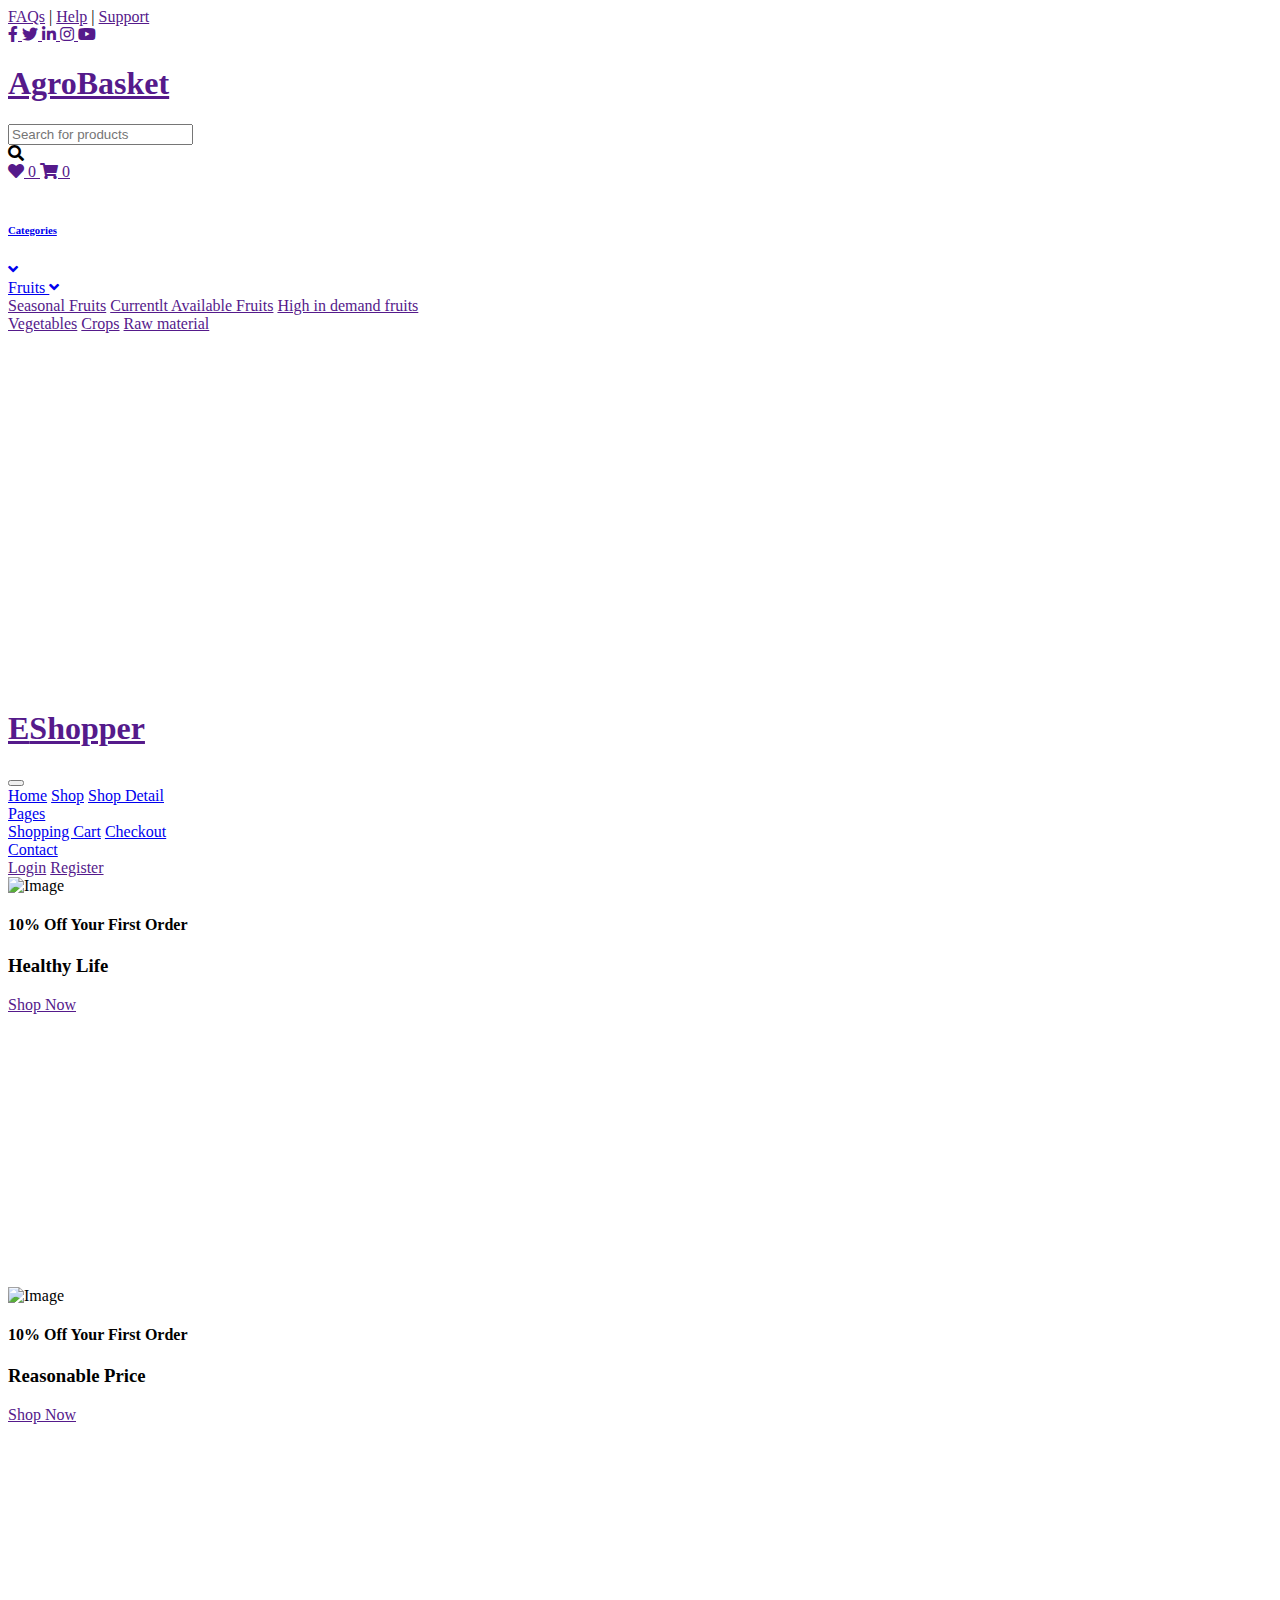
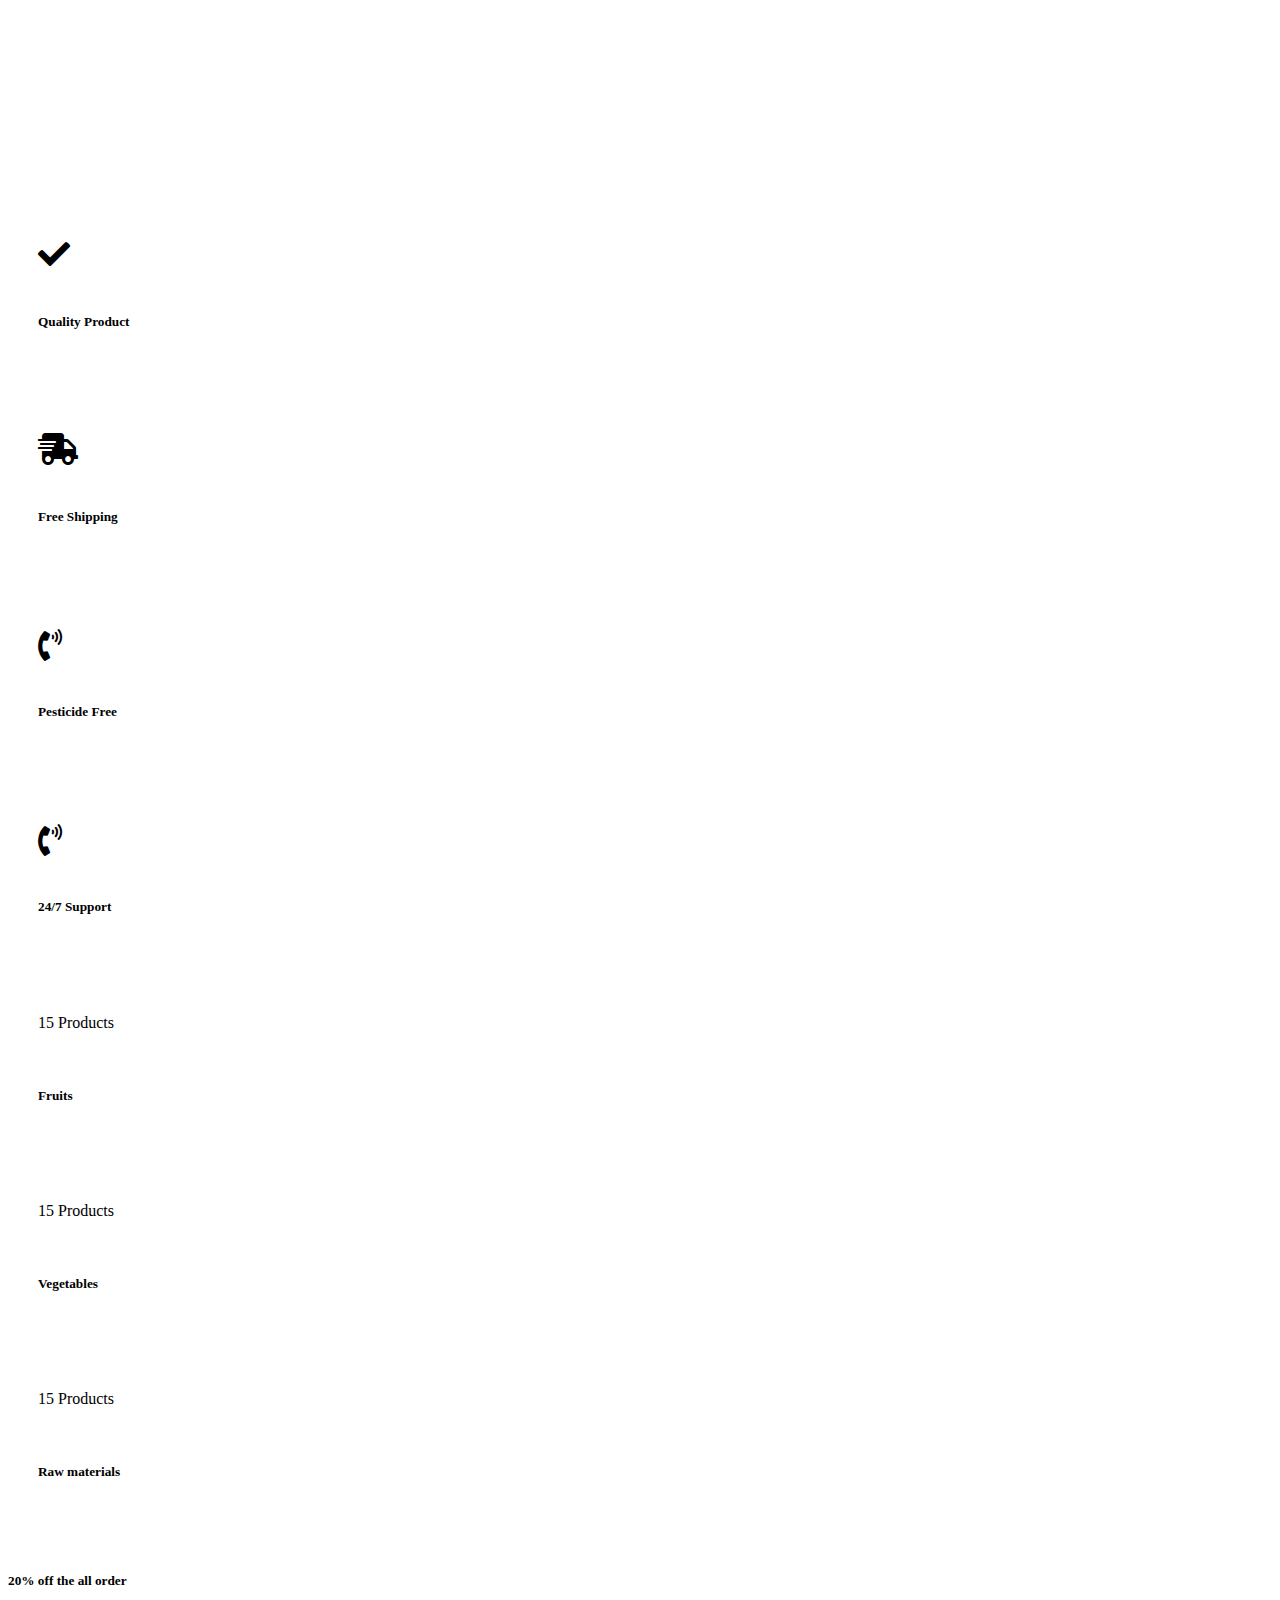
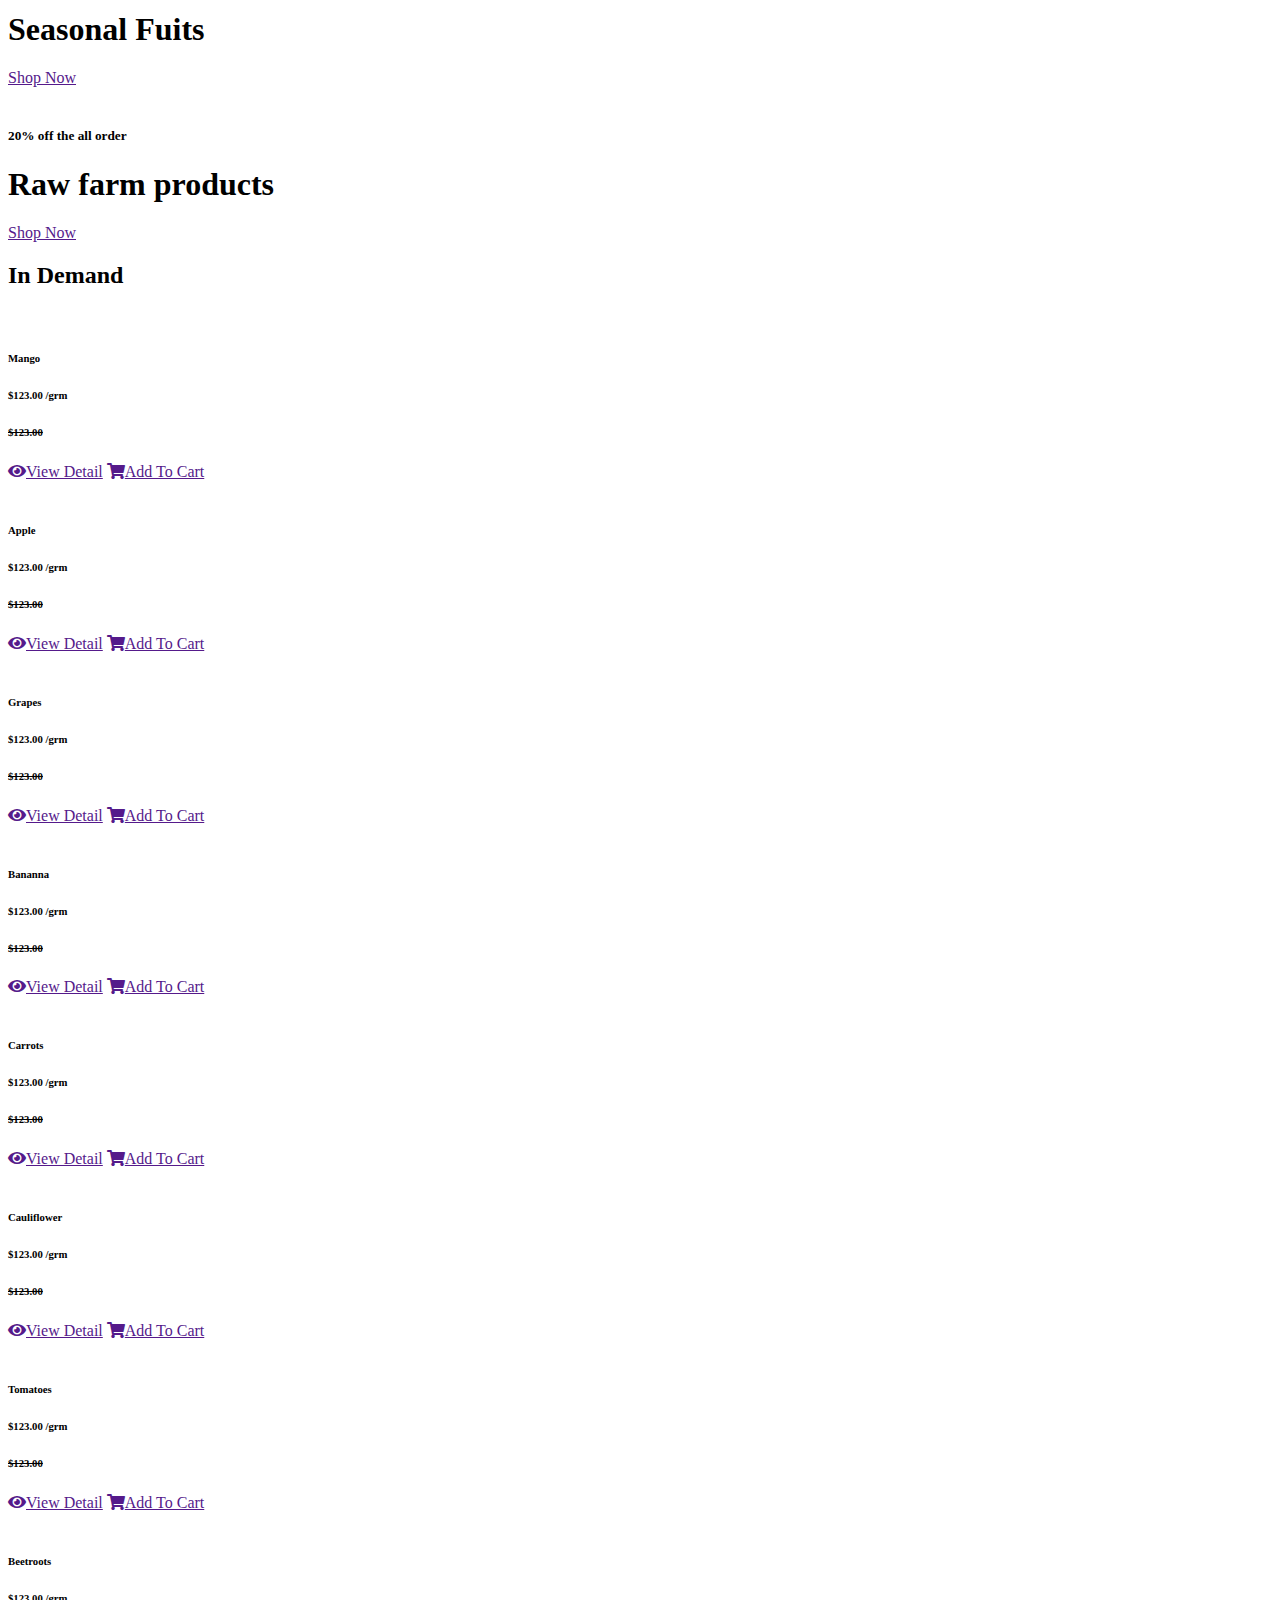
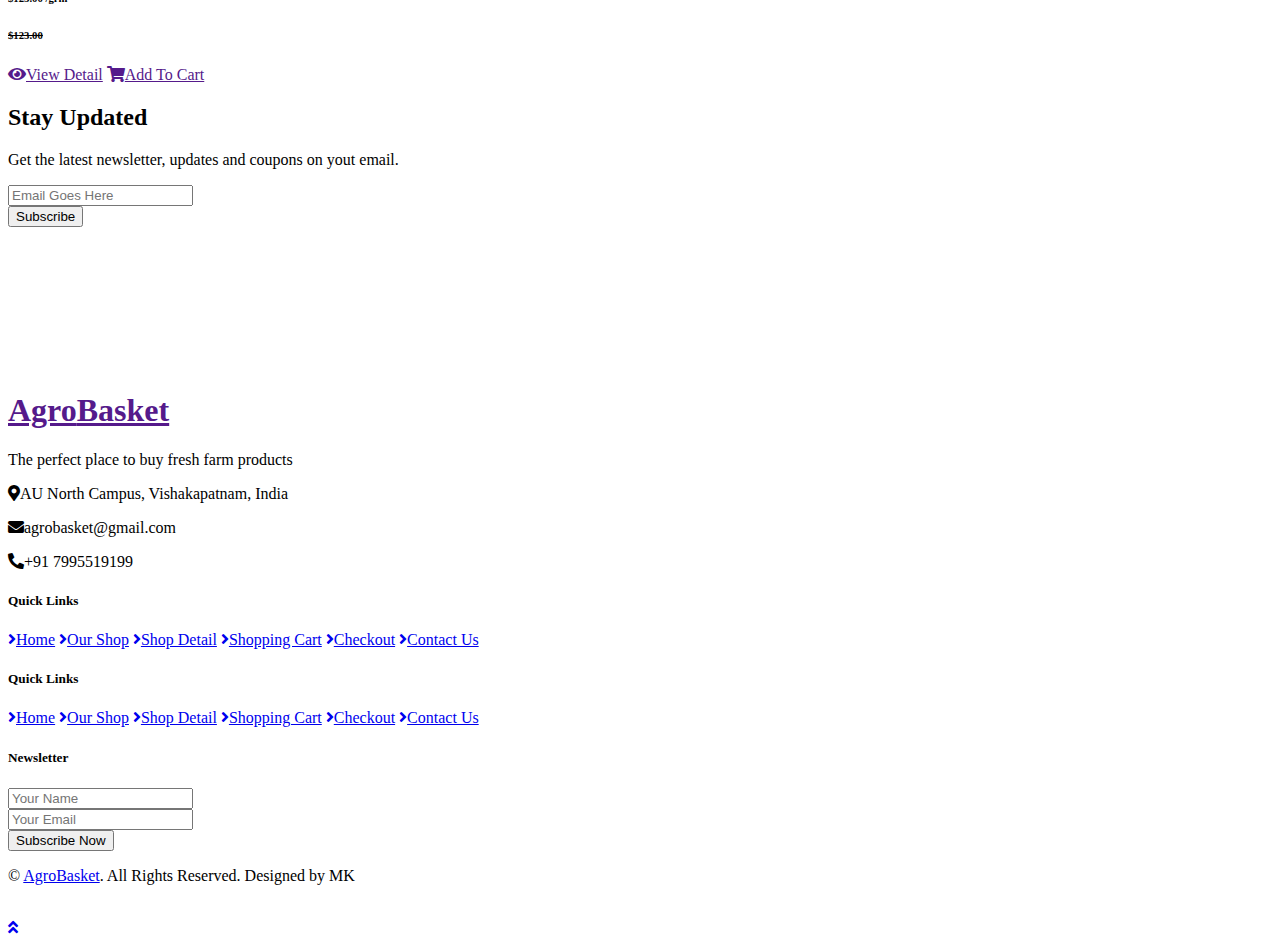
==== index.html @ 01a47b3d "Add files via upload" ====
<!DOCTYPE html>
<html lang="en">

<head>
    <meta charset="utf-8">
    <title>Agro-Basket</title>
    <meta content="width=device-width, initial-scale=1.0" name="viewport">
    <meta content="Free HTML Templates" name="keywords">
    <meta content="Free HTML Templates" name="description">

    <!-- Favicon -->
    <link href="img/favicon.ico" rel="icon">

    <!-- Google Web Fonts -->
    <link rel="preconnect" href="https://fonts.gstatic.com">
    <link href="https://fonts.googleapis.com/css2?family=Poppins:wght@100;200;300;400;500;600;700;800;900&display=swap" rel="stylesheet"> 

    <!-- Font Awesome -->
    <link href="https://cdnjs.cloudflare.com/ajax/libs/font-awesome/5.10.0/css/all.min.css" rel="stylesheet">

    <!-- Libraries Stylesheet -->
    <link href="lib/owlcarousel/assets/owl.carousel.min.css" rel="stylesheet">

    <!-- Customized Bootstrap Stylesheet -->
    <link href="css/style.css" rel="stylesheet">
</head>

<body>
    <!-- Topbar Start -->
    <div class="container-fluid">
        <div class="row bg-secondary py-2 px-xl-5">
            <div class="col-lg-6 d-none d-lg-block">
                <div class="d-inline-flex align-items-center">
                    <a class="text-dark" href="">FAQs</a>
                    <span class="text-muted px-2">|</span>
                    <a class="text-dark" href="">Help</a>
                    <span class="text-muted px-2">|</span>
                    <a class="text-dark" href="">Support</a>
                </div>
            </div>
            <div class="col-lg-6 text-center text-lg-right">
                <div class="d-inline-flex align-items-center">
                    <a class="text-dark px-2" href="">
                        <i class="fab fa-facebook-f"></i>
                    </a>
                    <a class="text-dark px-2" href="">
                        <i class="fab fa-twitter"></i>
                    </a>
                    <a class="text-dark px-2" href="">
                        <i class="fab fa-linkedin-in"></i>
                    </a>
                    <a class="text-dark px-2" href="">
                        <i class="fab fa-instagram"></i>
                    </a>
                    <a class="text-dark pl-2" href="">
                        <i class="fab fa-youtube"></i>
                    </a>
                </div>
            </div>
        </div>
        <div class="row align-items-center py-3 px-xl-5">
            <div class="col-lg-3 d-none d-lg-block">
                <a href="" class="text-decoration-none">
                    <h1 class="m-0 display-5 font-weight-semi-bold"><span class="text-primary font-weight-bold border px-3 mr-1">AgroBasket</span></h1>
                </a>
            </div>
            <div class="col-lg-6 col-6 text-left">
                <form action="">
                    <div class="input-group">
                        <input type="text" class="form-control" placeholder="Search for products">
                        <div class="input-group-append">
                            <span class="input-group-text bg-transparent text-primary">
                                <i class="fa fa-search"></i>
                            </span>
                        </div>
                    </div>
                </form>
            </div>
            <div class="col-lg-3 col-6 text-right">
                <a href="" class="btn border">
                    <i class="fas fa-heart text-primary"></i>
                    <span class="badge">0</span>
                </a>
                <a href="" class="btn border">
                    <i class="fas fa-shopping-cart text-primary"></i>
                    <span class="badge">0</span>
                </a>
            </div>
        </div>
    </div>
    <!-- Topbar End -->


    <!-- Navbar Start -->
    <div class="container-fluid mb-5">
        <div class="row border-top px-xl-5">
            <div class="col-lg-3 d-none d-lg-block">
                <a class="btn shadow-none d-flex align-items-center justify-content-between bg-primary text-white w-100" data-toggle="collapse" href="#navbar-vertical" style="height: 65px; margin-top: -1px; padding: 0 30px;">
                    <h6 class="m-0">Categories</h6>
                    <i class="fa fa-angle-down text-dark"></i>
                </a>
                <nav class="collapse show navbar navbar-vertical navbar-light align-items-start p-0 border border-top-0 border-bottom-0" id="navbar-vertical">
                    <div class="navbar-nav w-100 overflow-hidden" style="height: 410px">
                        <div class="nav-item dropdown">
                            <a href="#" class="nav-link" data-toggle="dropdown">Fruits <i class="fa fa-angle-down float-right mt-1"></i></a>
                            <div class="dropdown-menu position-absolute bg-secondary border-0 rounded-0 w-100 m-0">
                                <a href="" class="dropdown-item">Seasonal Fruits</a>
                                <a href="" class="dropdown-item">Currentlt Available Fruits</a>
                                <a href="" class="dropdown-item">High in demand fruits</a>
                            </div>
                        </div>
                        <a href="" class="nav-item nav-link">Vegetables</a>
                        <a href="" class="nav-item nav-link">Crops</a>
                        <a href="" class="nav-item nav-link">Raw material</a>

                    </div>
                </nav>
            </div>
            <div class="col-lg-9">
                <nav class="navbar navbar-expand-lg bg-light navbar-light py-3 py-lg-0 px-0">
                    <a href="" class="text-decoration-none d-block d-lg-none">
                        <h1 class="m-0 display-5 font-weight-semi-bold"><span class="text-primary font-weight-bold border px-3 mr-1">E</span>Shopper</h1>
                    </a>
                    <button type="button" class="navbar-toggler" data-toggle="collapse" data-target="#navbarCollapse">
                        <span class="navbar-toggler-icon"></span>
                    </button>
                    <div class="collapse navbar-collapse justify-content-between" id="navbarCollapse">
                        <div class="navbar-nav mr-auto py-0">
                            <a href="index.html" class="nav-item nav-link active">Home</a>
                            <a href="shop.html" class="nav-item nav-link">Shop</a>
                            <a href="detail.html" class="nav-item nav-link">Shop Detail</a>
                            <div class="nav-item dropdown">
                                <a href="#" class="nav-link dropdown-toggle" data-toggle="dropdown">Pages</a>
                                <div class="dropdown-menu rounded-0 m-0">
                                    <a href="cart.html" class="dropdown-item">Shopping Cart</a>
                                    <a href="checkout.html" class="dropdown-item">Checkout</a>
                                </div>
                            </div>
                            <a href="contact.html" class="nav-item nav-link">Contact</a>
                        </div>
                        <div class="navbar-nav ml-auto py-0">
                            <a href="" class="nav-item nav-link">Login</a>
                            <a href="" class="nav-item nav-link">Register</a>
                        </div>
                    </div>
                </nav>
                <div id="header-carousel" class="carousel slide" data-ride="carousel">
                    <div class="carousel-inner">
                        <div class="carousel-item active" style="height: 410px;">
                            <img class="img-fluid" src="img/carousel-1.jpg" alt="Image">
                            <div class="carousel-caption d-flex flex-column align-items-center justify-content-center">
                                <div class="p-3" style="max-width: 700px;">
                                    <h4 class="text-light text-uppercase font-weight-medium mb-3">10% Off Your First Order</h4>
                                    <h3 class="display-4 text-white font-weight-semi-bold mb-4">Healthy Life</h3>
                                    <a href="" class="btn btn-light py-2 px-3">Shop Now</a>
                                </div>
                            </div>
                        </div>
                        <div class="carousel-item" style="height: 410px;">
                            <img class="img-fluid" src="img/carousel-2.jpg" alt="Image">
                            <div class="carousel-caption d-flex flex-column align-items-center justify-content-center">
                                <div class="p-3" style="max-width: 700px;">
                                    <h4 class="text-light text-uppercase font-weight-medium mb-3">10% Off Your First Order</h4>
                                    <h3 class="display-4 text-white font-weight-semi-bold mb-4">Reasonable Price</h3>
                                    <a href="" class="btn btn-light py-2 px-3">Shop Now</a>
                                </div>
                                
                               
                          
                            </div>
                        </div>
                    </div>
                    <a class="carousel-control-prev" href="#header-carousel" data-slide="prev">
                        <div class="btn btn-dark" style="width: 45px; height: 45px;">
                            <span class="carousel-control-prev-icon mb-n2"></span>
                        </div>
                    </a>
                    <a class="carousel-control-next" href="#header-carousel" data-slide="next">
                        <div class="btn btn-dark" style="width: 45px; height: 45px;">
                            <span class="carousel-control-next-icon mb-n2"></span>
                        </div>
                    </a>
                </div>
            </div>
        </div>
    </div>
    <!-- Navbar End -->


    <!-- Featured Start -->
    <div class="container-fluid pt-3">
        <div class="row px-xl-5 pb-3">
            <div class="col-lg-3 col-md-6 col-sm-12 pb-1">
                <div class="d-flex align-items-center border mb-4" style="padding: 30px;">
                    <h1 class="fa fa-check text-primary m-0 mr-3"></h1>
                    <h5 class="font-weight-semi-bold m-0">Quality Product</h5>
                </div>
            </div>
            <div class="col-lg-3 col-md-6 col-sm-12 pb-1">
                <div class="d-flex align-items-center border mb-4" style="padding: 30px;">
                    <h1 class="fa fa-shipping-fast text-primary m-0 mr-2"></h1>
                    <h5 class="font-weight-semi-bold m-0">Free Shipping</h5>
                </div>
            </div>
            <div class="col-lg-4 col-md-6 col-sm-12 pb-1">
                <div class="d-flex align-items-center border mb-4" style="padding: 30px;">
                    <h1 class="fa fa-phone-volume text-primary m-0 mr-4"></h1>
                    <h5 class="font-weight-semi-bold m-0">Pesticide Free</h5>
                </div>
            </div>
       
            <div class="col-lg-3 col-md-6 col-sm-12 pb-1">
                <div class="d-flex align-items-center border mb-4" style="padding: 30px;">
                    <h1 class="fa fa-phone-volume text-primary m-0 mr-3"></h1>
                    <h5 class="font-weight-semi-bold m-0">24/7 Support</h5>
                </div>
            </div>
     
        </div>
    </div>

   
</div>
</div>
    <!-- Featured End -->


    <!-- Categories Start -->
    <div class="container-fluid pt-5">
        <div class="row px-xl-5 pb-3">
            <div class="col-lg-4 col-md-6 pb-1">
                <div class="cat-item d-flex flex-column border mb-4" style="padding: 30px;">
                    <p class="text-right">15 Products</p>
                    <a href="" class="cat-img position-relative overflow-hidden mb-3">
                        <img class="img-fluid" src="img/cat-1.jpg" alt="">
                    </a>
                    <h5 class="font-weight-semi-bold m-0">Fruits</h5>
                </div>
            </div>
            <div class="col-lg-4 col-md-6 pb-1">
                <div class="cat-item d-flex flex-column border mb-4" style="padding: 30px;">
                    <p class="text-right">15 Products</p>
                    <a href="" class="cat-img position-relative overflow-hidden mb-3">
                        <img class="img-fluid" src="img/cat-2.jpg" alt="">
                    </a>
                    <h5 class="font-weight-semi-bold m-0">Vegetables</h5>
                </div>
            </div>
            <div class="col-lg-4 col-md-6 pb-1">
                <div class="cat-item d-flex flex-column border mb-4" style="padding: 30px;">
                    <p class="text-right">15 Products</p>
                    <a href="" class="cat-img position-relative overflow-hidden mb-3">
                        <img class="img-fluid" src="img/cat-3.jpg" alt="">
                    </a>
                    <h5 class="font-weight-semi-bold m-0">Raw materials</h5>
                </div>
            </div>
          
                
            </div>
        </div>
    </div>
    <!-- Categories End -->


    <!-- Offer Start -->
    <div class="container-fluid offer pt-5">
        <div class="row px-xl-5">
            <div class="col-md-6 pb-4">
                <div class="position-relative bg-secondary text-center text-md-right text-white mb-2 py-5 px-5">
                    <img src="img/offer-1.jpg" alt="">
                    <div class="position-relative" style="z-index: 1;">
                        <h5 class="text-uppercase text-primary mb-3">20% off the all order</h5>
                        <h1 class="mb-4 font-weight-semi-bold">Seasonal Fuits</h1>
                        <a href="" class="btn btn-outline-primary py-md-2 px-md-3">Shop Now</a>
                    </div>
                </div>
            </div>
            <div class="col-md-6 pb-4">
                <div class="position-relative bg-secondary text-center text-md-left text-white mb-2 py-5 px-5">
                    <img src="img/offer-2.png" alt="">
                    <div class="position-relative" style="z-index: 1;">
                        <h5 class="text-uppercase text-primary mb-3">20% off the all order</h5>
                        <h1 class="mb-4 font-weight-semi-bold">Raw farm products</h1>
                        <a href="" class="btn btn-outline-primary py-md-2 px-md-3">Shop Now</a>
                    </div>
                </div>
            </div>
        </div>
    </div>
    <!-- Offer End -->


    <!-- Products Start -->
    <div class="container-fluid pt-5">
        <div class="text-center mb-4">
            <h2 class="section-title px-5"><span class="px-2">In Demand</span></h2>
        </div>
        <div class="row px-xl-5 pb-3">
            <div class="col-lg-3 col-md-6 col-sm-12 pb-1">
                <div class="card product-item border-0 mb-4">
                    <div class="card-header product-img position-relative overflow-hidden bg-transparent border p-0">
                        <img class="img-fluid w-100" src="img/product-1.jpg" alt="">
                    </div>
                    <div class="card-body border-left border-right text-center p-0 pt-4 pb-3">
                        <h6 class="text-truncate mb-3">Mango</h6>
                        <div class="d-flex justify-content-center">
                            <h6>$123.00 /grm</h6><h6 class="text-muted ml-2"><del>$123.00</del></h6>
                        </div>
                    </div>
                    <div class="card-footer d-flex justify-content-between bg-light border">
                        <a href="" class="btn btn-sm text-dark p-0"><i class="fas fa-eye text-primary mr-1"></i>View Detail</a>
                        <a href="" class="btn btn-sm text-dark p-0"><i class="fas fa-shopping-cart text-primary mr-1"></i>Add To Cart</a>
                    </div>
                </div>
            </div>
            <div class="col-lg-3 col-md-6 col-sm-12 pb-1">
                <div class="card product-item border-0 mb-4">
                    <div class="card-header product-img position-relative overflow-hidden bg-transparent border p-0">
                        <img class="img-fluid w-100" src="img/product-2.jpg" alt="">
                    </div>
                    <div class="card-body border-left border-right text-center p-0 pt-4 pb-3">
                        <h6 class="text-truncate mb-3">Apple</h6>
                        <div class="d-flex justify-content-center">
                            <h6>$123.00 /grm</h6><h6 class="text-muted ml-2"><del>$123.00</del></h6>
                        </div>
                    </div>
                    <div class="card-footer d-flex justify-content-between bg-light border">
                        <a href="" class="btn btn-sm text-dark p-0"><i class="fas fa-eye text-primary mr-1"></i>View Detail</a>
                        <a href="" class="btn btn-sm text-dark p-0"><i class="fas fa-shopping-cart text-primary mr-1"></i>Add To Cart</a>
                    </div>
                </div>
            </div>
            <div class="col-lg-3 col-md-6 col-sm-12 pb-1">
                <div class="card product-item border-0 mb-4">
                    <div class="card-header product-img position-relative overflow-hidden bg-transparent border p-0">
                        <img class="img-fluid w-100" src="img/product-3.jpg" alt="">
                    </div>
                    <div class="card-body border-left border-right text-center p-0 pt-4 pb-3">
                        <h6 class="text-truncate mb-3">Grapes</h6>
                        <div class="d-flex justify-content-center">
                            <h6>$123.00 /grm</h6><h6 class="text-muted ml-2"><del>$123.00</del></h6>
                        </div>
                    </div>
                    <div class="card-footer d-flex justify-content-between bg-light border">
                        <a href="" class="btn btn-sm text-dark p-0"><i class="fas fa-eye text-primary mr-1"></i>View Detail</a>
                        <a href="" class="btn btn-sm text-dark p-0"><i class="fas fa-shopping-cart text-primary mr-1"></i>Add To Cart</a>
                    </div>
                </div>
            </div>
            <div class="col-lg-3 col-md-6 col-sm-12 pb-1">
                <div class="card product-item border-0 mb-4">
                    <div class="card-header product-img position-relative overflow-hidden bg-transparent border p-0">
                        <img class="img-fluid w-100" src="img/product-4.jpg" alt="">
                    </div>
                    <div class="card-body border-left border-right text-center p-0 pt-4 pb-3">
                        <h6 class="text-truncate mb-3">Bananna</h6>
                        <div class="d-flex justify-content-center">
                            <h6>$123.00 /grm</h6><h6 class="text-muted ml-2"><del>$123.00</del></h6>
                        </div>
                    </div>
                    <div class="card-footer d-flex justify-content-between bg-light border">
                        <a href="" class="btn btn-sm text-dark p-0"><i class="fas fa-eye text-primary mr-1"></i>View Detail</a>
                        <a href="" class="btn btn-sm text-dark p-0"><i class="fas fa-shopping-cart text-primary mr-1"></i>Add To Cart</a>
                    </div>
                </div>
            </div>
            <div class="col-lg-3 col-md-6 col-sm-12 pb-1">
                <div class="card product-item border-0 mb-4">
                    <div class="card-header product-img position-relative overflow-hidden bg-transparent border p-0">
                        <img class="img-fluid w-100" src="img/product-5.jpg" alt="">
                    </div>
                    <div class="card-body border-left border-right text-center p-0 pt-4 pb-3">
                        <h6 class="text-truncate mb-3">Carrots</h6>
                        <div class="d-flex justify-content-center">
                            <h6>$123.00 /grm</h6><h6 class="text-muted ml-2"><del>$123.00</del></h6>
                        </div>
                    </div>
                    <div class="card-footer d-flex justify-content-between bg-light border">
                        <a href="" class="btn btn-sm text-dark p-0"><i class="fas fa-eye text-primary mr-1"></i>View Detail</a>
                        <a href="" class="btn btn-sm text-dark p-0"><i class="fas fa-shopping-cart text-primary mr-1"></i>Add To Cart</a>
                    </div>
                </div>
            </div>
            <div class="col-lg-3 col-md-6 col-sm-12 pb-1">
                <div class="card product-item border-0 mb-4">
                    <div class="card-header product-img position-relative overflow-hidden bg-transparent border p-0">
                        <img class="img-fluid w-100" src="img/product-6.jpg" alt="">
                    </div>
                    <div class="card-body border-left border-right text-center p-0 pt-4 pb-3">
                        <h6 class="text-truncate mb-3">Cauliflower</h6>
                        <div class="d-flex justify-content-center">
                            <h6>$123.00 /grm</h6><h6 class="text-muted ml-2"><del>$123.00</del></h6>
                        </div>
                    </div>
                    <div class="card-footer d-flex justify-content-between bg-light border">
                        <a href="" class="btn btn-sm text-dark p-0"><i class="fas fa-eye text-primary mr-1"></i>View Detail</a>
                        <a href="" class="btn btn-sm text-dark p-0"><i class="fas fa-shopping-cart text-primary mr-1"></i>Add To Cart</a>
                    </div>
                </div>
            </div>
            <div class="col-lg-3 col-md-6 col-sm-12 pb-1">
                <div class="card product-item border-0 mb-4">
                    <div class="card-header product-img position-relative overflow-hidden bg-transparent border p-0">
                        <img class="img-fluid w-100" src="img/product-7.jpg" alt="">
                    </div>
                    <div class="card-body border-left border-right text-center p-0 pt-4 pb-3">
                        <h6 class="text-truncate mb-3">Tomatoes</h6>
                        <div class="d-flex justify-content-center">
                            <h6>$123.00 /grm</h6><h6 class="text-muted ml-2"><del>$123.00</del></h6>
                        </div>
                    </div>
                    <div class="card-footer d-flex justify-content-between bg-light border">
                        <a href="" class="btn btn-sm text-dark p-0"><i class="fas fa-eye text-primary mr-1"></i>View Detail</a>
                        <a href="" class="btn btn-sm text-dark p-0"><i class="fas fa-shopping-cart text-primary mr-1"></i>Add To Cart</a>
                    </div>
                </div>
            </div>
            <div class="col-lg-3 col-md-6 col-sm-12 pb-1">
                <div class="card product-item border-0 mb-4">
                    <div class="card-header product-img position-relative overflow-hidden bg-transparent border p-0">
                        <img class="img-fluid w-100" src="img/product-8.jpg" alt="">
                    </div>
                    <div class="card-body border-left border-right text-center p-0 pt-4 pb-3">
                        <h6 class="text-truncate mb-3">Beetroots</h6>
                        <div class="d-flex justify-content-center">
                            <h6>$123.00 /grm</h6><h6 class="text-muted ml-2"><del>$123.00</del></h6>
                        </div>
                    </div>
                    <div class="card-footer d-flex justify-content-between bg-light border">
                        <a href="" class="btn btn-sm text-dark p-0"><i class="fas fa-eye text-primary mr-1"></i>View Detail</a>
                        <a href="" class="btn btn-sm text-dark p-0"><i class="fas fa-shopping-cart text-primary mr-1"></i>Add To Cart</a>
                    </div>
                </div>
            </div>
        </div>
    </div>
    <!-- Products End -->


    <!-- Subscribe Start -->
    <div class="container-fluid bg-secondary my-5">
        <div class="row justify-content-md-center py-5 px-xl-5">
            <div class="col-md-6 col-12 py-5">
                <div class="text-center mb-2 pb-2">
                    <h2 class="section-title px-5 mb-3"><span class="bg-secondary px-2">Stay Updated</span></h2>
                    <p>Get the latest newsletter, updates and coupons on yout email.</p>
                </div>
                <form action="">
                    <div class="input-group">
                        <input type="text" class="form-control border-white p-4" placeholder="Email Goes Here">
                        <div class="input-group-append">
                            <button class="btn btn-primary px-4">Subscribe</button>
                        </div>
                    </div>
                </form>
            </div>
        </div>
    </div>
    <!-- Subscribe End -->


    <!-- Products Start -->
   
    <!-- Products End -->


    <!-- Vendor Start -->
    <div class="container-fluid py-5">
        <div class="row px-xl-5">
            <div class="col">
                <div class="owl-carousel vendor-carousel">
                    <div class="vendor-item border p-4">
                        <img src="img/vendor-1.jpg" alt="">
                    </div>
                    <div class="vendor-item border p-4">
                        <img src="img/vendor-2.jpg" alt="">
                    </div>
                    <div class="vendor-item border p-4">
                        <img src="img/vendor-3.jpg" alt="">
                    </div>
                    <div class="vendor-item border p-4">
                        <img src="img/vendor-4.jpg" alt="">
                    </div>
                    <div class="vendor-item border p-4">
                        <img src="img/vendor-5.jpg" alt="">
                    </div>
                    <div class="vendor-item border p-4">
                        <img src="img/vendor-6.jpg" alt="">
                    </div>
                    <div class="vendor-item border p-4">
                        <img src="img/vendor-7.jpg" alt="">
                    </div>
                    <div class="vendor-item border p-4">
                        <img src="img/vendor-8.jpg" alt="">
                    </div>
                </div>
            </div>
        </div>
    </div>
    <!-- Vendor End -->


    <!-- Footer Start -->
    <div class="container-fluid bg-secondary text-dark mt-5 pt-5">
        <div class="row px-xl-5 pt-5">
            <div class="col-lg-4 col-md-12 mb-5 pr-3 pr-xl-5">
                <a href="" class="text-decoration-none">
                    <h1 class="mb-4 display-5 font-weight-semi-bold"><span class="text-primary font-weight-bold border border-white px-3 mr-1">Agro</span>Basket</h1>
                </a>
                <p>The perfect place to buy fresh farm products</p>
                <p class="mb-2"><i class="fa fa-map-marker-alt text-primary mr-3"></i>AU North Campus, Vishakapatnam, India</p>
                <p class="mb-2"><i class="fa fa-envelope text-primary mr-3"></i>agrobasket@gmail.com</p>
                <p class="mb-0"><i class="fa fa-phone-alt text-primary mr-3"></i>+91 7995519199</p>
            </div>
            <div class="col-lg-8 col-md-12">
                <div class="row">
                    <div class="col-md-4 mb-5">
                        <h5 class="font-weight-bold text-dark mb-4">Quick Links</h5>
                        <div class="d-flex flex-column justify-content-start">
                            <a class="text-dark mb-2" href="index.html"><i class="fa fa-angle-right mr-2"></i>Home</a>
                            <a class="text-dark mb-2" href="shop.html"><i class="fa fa-angle-right mr-2"></i>Our Shop</a>
                            <a class="text-dark mb-2" href="detail.html"><i class="fa fa-angle-right mr-2"></i>Shop Detail</a>
                            <a class="text-dark mb-2" href="cart.html"><i class="fa fa-angle-right mr-2"></i>Shopping Cart</a>
                            <a class="text-dark mb-2" href="checkout.html"><i class="fa fa-angle-right mr-2"></i>Checkout</a>
                            <a class="text-dark" href="contact.html"><i class="fa fa-angle-right mr-2"></i>Contact Us</a>
                        </div>
                    </div>
                    <div class="col-md-4 mb-5">
                        <h5 class="font-weight-bold text-dark mb-4">Quick Links</h5>
                        <div class="d-flex flex-column justify-content-start">
                            <a class="text-dark mb-2" href="index.html"><i class="fa fa-angle-right mr-2"></i>Home</a>
                            <a class="text-dark mb-2" href="shop.html"><i class="fa fa-angle-right mr-2"></i>Our Shop</a>
                            <a class="text-dark mb-2" href="detail.html"><i class="fa fa-angle-right mr-2"></i>Shop Detail</a>
                            <a class="text-dark mb-2" href="cart.html"><i class="fa fa-angle-right mr-2"></i>Shopping Cart</a>
                            <a class="text-dark mb-2" href="checkout.html"><i class="fa fa-angle-right mr-2"></i>Checkout</a>
                            <a class="text-dark" href="contact.html"><i class="fa fa-angle-right mr-2"></i>Contact Us</a>
                        </div>
                    </div>
                    <div class="col-md-4 mb-5">
                        <h5 class="font-weight-bold text-dark mb-4">Newsletter</h5>
                        <form action="">
                            <div class="form-group">
                                <input type="text" class="form-control border-0 py-4" placeholder="Your Name" required="required" />
                            </div>
                            <div class="form-group">
                                <input type="email" class="form-control border-0 py-4" placeholder="Your Email"
                                    required="required" />
                            </div>
                            <div>
                                <button class="btn btn-primary btn-block border-0 py-3" type="submit">Subscribe Now</button>
                            </div>
                        </form>
                    </div>
                </div>
            </div>
        </div>
        <div class="row border-top border-light mx-xl-5 py-4">
            <div class="col-md-6 px-xl-0">
                <p class="mb-md-0 text-center text-md-left text-dark">
                    &copy; <a class="text-dark font-weight-semi-bold" href="#">AgroBasket</a>. All Rights Reserved. Designed
                    by MK
                
                </p>
            </div>
            <div class="col-md-6 px-xl-0 text-center text-md-right">
                <img class="img-fluid" src="img/payments.png" alt="">
            </div>
        </div>
    </div>
    <!-- Footer End -->


    <!-- Back to Top -->
    <a href="#" class="btn btn-primary back-to-top"><i class="fa fa-angle-double-up"></i></a>


    <!-- JavaScript Libraries -->
    <script src="https://code.jquery.com/jquery-3.4.1.min.js"></script>
    <script src="https://stackpath.bootstrapcdn.com/bootstrap/4.4.1/js/bootstrap.bundle.min.js"></script>
    <script src="lib/easing/easing.min.js"></script>
    <script src="lib/owlcarousel/owl.carousel.min.js"></script>

    <!-- Contact Javascript File -->
    <script src="mail/jqBootstrapValidation.min.js"></script>
    <script src="mail/contact.js"></script>

    <!-- Template Javascript -->
    <script src="js/main.js"></script>
</body>

</html>
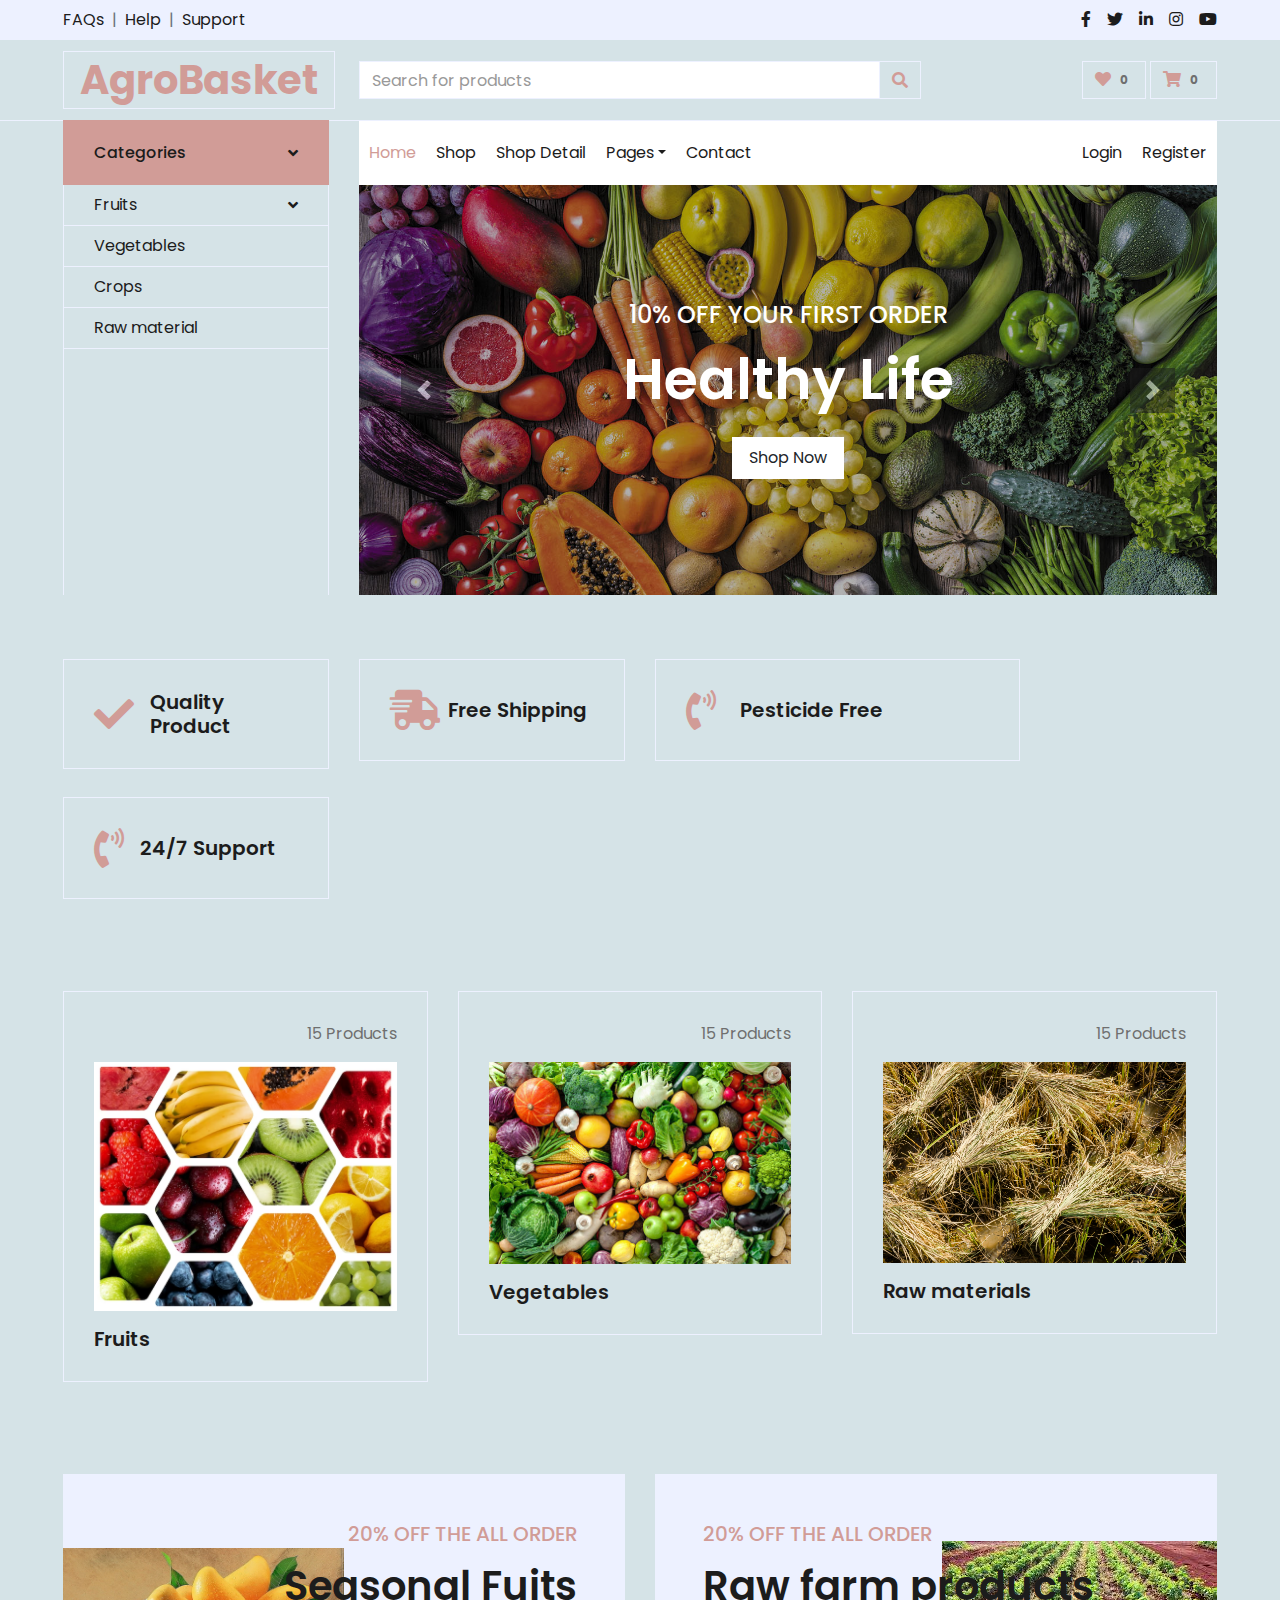
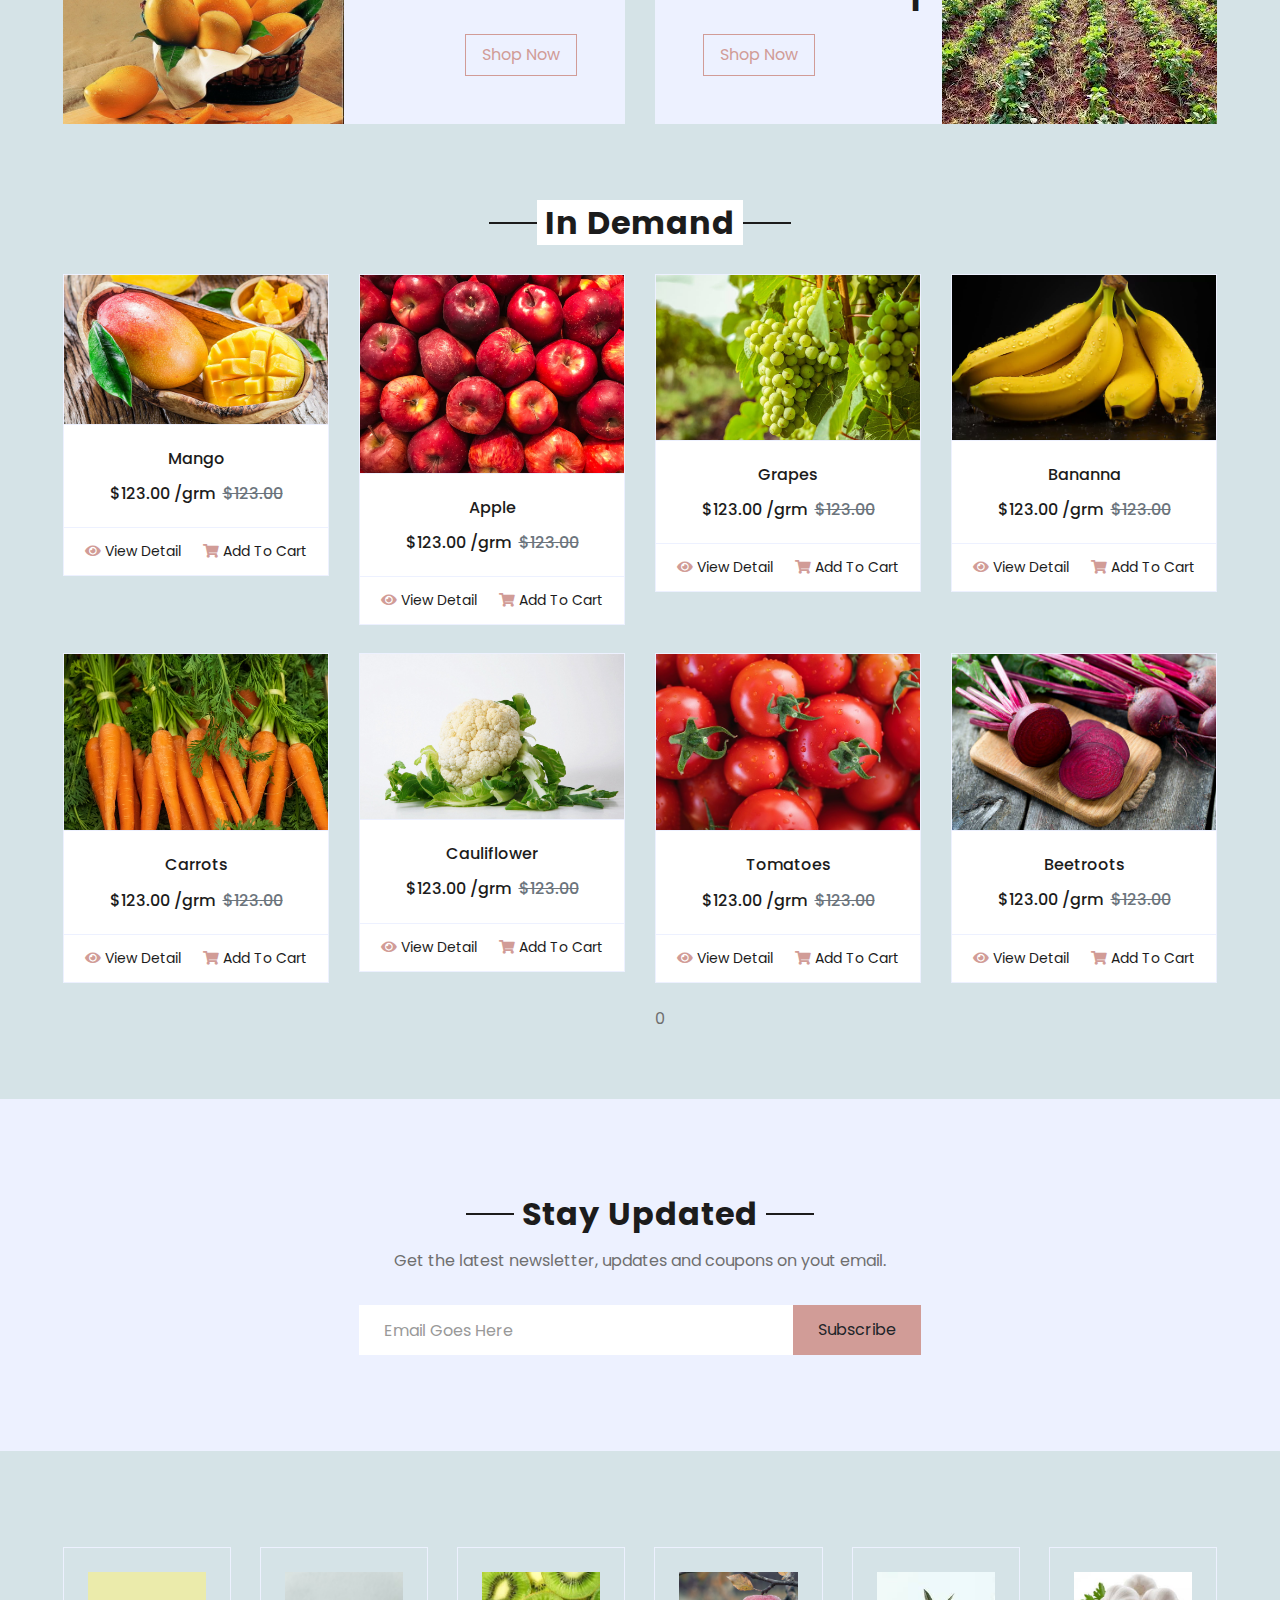
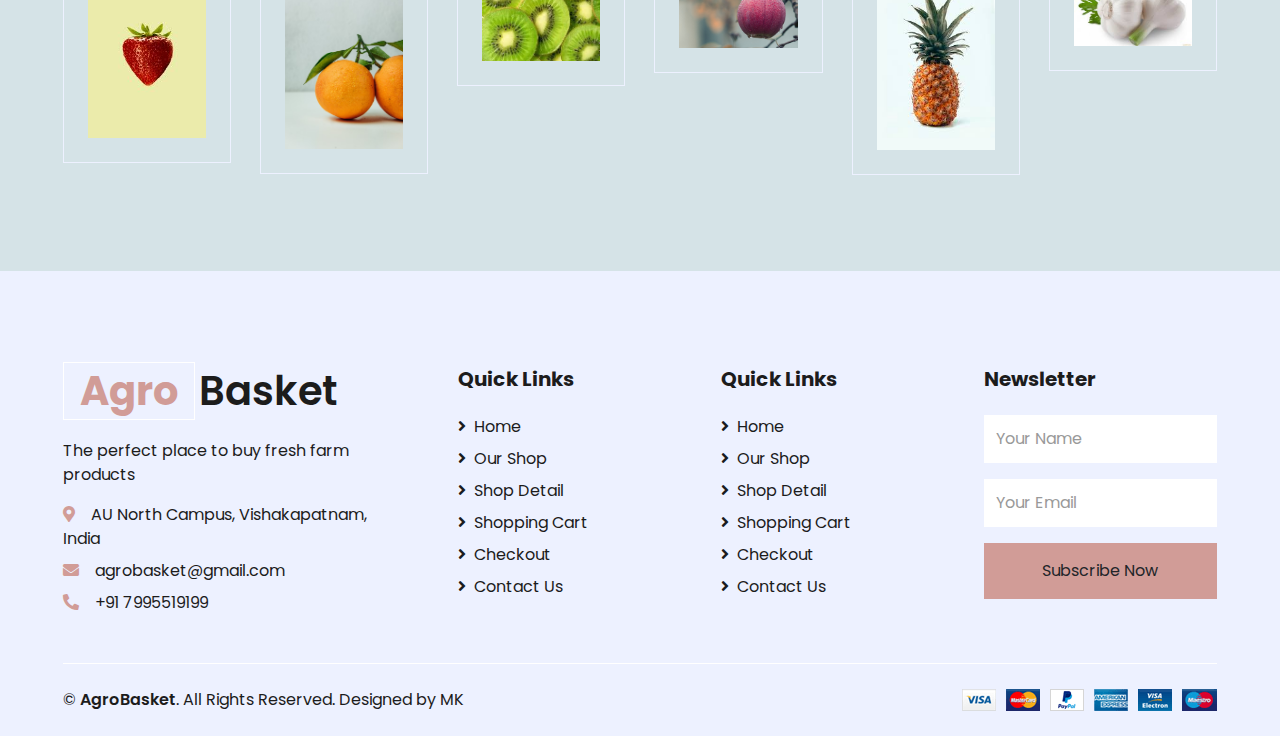
==== commit 44629636: "Add files via upload" ====
--- a/index.html
+++ b/index.html
@@ -3,7 +3,7 @@
 
 <head>
     <meta charset="utf-8">
-    <title>Agro-Basket</title>
+    <title>Agri-Basket</title>
     <meta content="width=device-width, initial-scale=1.0" name="viewport">
     <meta content="Free HTML Templates" name="keywords">
     <meta content="Free HTML Templates" name="description">
@@ -414,7 +414,7 @@
                         <a href="" class="btn btn-sm text-dark p-0"><i class="fas fa-eye text-primary mr-1"></i>View Detail</a>
                         <a href="" class="btn btn-sm text-dark p-0"><i class="fas fa-shopping-cart text-primary mr-1"></i>Add To Cart</a>
                     </div>
-                </div>
+                </div>0
             </div>
             <div class="col-lg-3 col-md-6 col-sm-12 pb-1">
                 <div class="card product-item border-0 mb-4">
--- a/css/style.css
+++ b/css/style.css
@@ -0,0 +1,9584 @@
+/******* Bootstrap Theming ********/
+/*!
+ * Bootstrap v4.5.3 (https://getbootstrap.com/)
+ * Copyright 2011-2020 The Bootstrap Authors
+ * Copyright 2011-2020 Twitter, Inc.
+ * Licensed under MIT (https://github.com/twbs/bootstrap/blob/main/LICENSE)
+ */
+:root {
+  --blue: #007bff;
+  --indigo: #6610f2;
+  --purple: #6f42c1;
+  --pink: #e83e8c;
+  --red: #dc3545;
+  --orange: #fd7e14;
+  --yellow: #ffc107;
+  --green: #28a745;
+  --teal: #20c997;
+  --cyan: #17a2b8;
+  --white: #fff;
+  --gray: #6c757d;
+  --gray-dark: #343a40;
+  --primary: #D19C97;
+  --secondary: #EDF1FF;
+  --success: #28a745;
+  --info: #17a2b8;
+  --warning: #ffc107;
+  --danger: #dc3545;
+  --light: #FFFFFF;
+  --dark: #1C1C1C;
+  --breakpoint-xs: 0;
+  --breakpoint-sm: 576px;
+  --breakpoint-md: 768px;
+  --breakpoint-lg: 992px;
+  --breakpoint-xl: 1200px;
+  --font-family-sans-serif: "Poppins", sans-serif;
+  --font-family-monospace: SFMono-Regular, Menlo, Monaco, Consolas, "Liberation Mono", "Courier New", monospace;
+}
+
+*,
+*::before,
+*::after {
+  box-sizing: border-box;
+}
+
+html {
+  font-family: sans-serif;
+  line-height: 1.15;
+  -webkit-text-size-adjust: 100%;
+  -webkit-tap-highlight-color: rgba(0, 0, 0, 0);
+}
+
+article, aside, figcaption, figure, footer, header, hgroup, main, nav, section {
+  display: block;
+}
+
+body {
+  margin: 0;
+  font-family: "Poppins", sans-serif;
+  font-size: 1rem;
+  font-weight: 400;
+  line-height: 1.5;
+  color: #6F6F6F;
+  text-align: left;
+  background-color: #d5e3e7;
+}
+
+[tabindex="-1"]:focus:not(:focus-visible) {
+  outline: 0 !important;
+}
+
+hr {
+  box-sizing: content-box;
+  height: 0;
+  overflow: visible;
+}
+
+h1, h2, h3, h4, h5, h6 {
+  margin-top: 0;
+  margin-bottom: 0.5rem;
+}
+
+p {
+  margin-top: 0;
+  margin-bottom: 1rem;
+}
+
+abbr[title],
+abbr[data-original-title] {
+  text-decoration: underline;
+  text-decoration: underline dotted;
+  cursor: help;
+  border-bottom: 0;
+  text-decoration-skip-ink: none;
+}
+
+address {
+  margin-bottom: 1rem;
+  font-style: normal;
+  line-height: inherit;
+}
+
+ol,
+ul,
+dl {
+  margin-top: 0;
+  margin-bottom: 1rem;
+}
+
+ol ol,
+ul ul,
+ol ul,
+ul ol {
+  margin-bottom: 0;
+}
+
+dt {
+  font-weight: 700;
+}
+
+dd {
+  margin-bottom: .5rem;
+  margin-left: 0;
+}
+
+blockquote {
+  margin: 0 0 1rem;
+}
+
+b,
+strong {
+  font-weight: bolder;
+}
+
+small {
+  font-size: 80%;
+}
+
+sub,
+sup {
+  position: relative;
+  font-size: 75%;
+  line-height: 0;
+  vertical-align: baseline;
+}
+
+sub {
+  bottom: -.25em;
+}
+
+sup {
+  top: -.5em;
+}
+
+a {
+  color: #D19C97;
+  text-decoration: none;
+  background-color: transparent;
+}
+
+a:hover {
+  color: #ba6a62;
+  text-decoration: underline;
+}
+
+a:not([href]):not([class]) {
+  color: inherit;
+  text-decoration: none;
+}
+
+a:not([href]):not([class]):hover {
+  color: inherit;
+  text-decoration: none;
+}
+
+pre,
+code,
+kbd,
+samp {
+  font-family: SFMono-Regular, Menlo, Monaco, Consolas, "Liberation Mono", "Courier New", monospace;
+  font-size: 1em;
+}
+
+pre {
+  margin-top: 0;
+  margin-bottom: 1rem;
+  overflow: auto;
+  -ms-overflow-style: scrollbar;
+}
+
+figure {
+  margin: 0 0 1rem;
+}
+
+img {
+  vertical-align: middle;
+  border-style: none;
+}
+
+svg {
+  overflow: hidden;
+  vertical-align: middle;
+}
+
+table {
+  border-collapse: collapse;
+}
+
+caption {
+  padding-top: 0.75rem;
+  padding-bottom: 0.75rem;
+  color: #6c757d;
+  text-align: left;
+  caption-side: bottom;
+}
+
+th {
+  text-align: inherit;
+  text-align: -webkit-match-parent;
+}
+
+label {
+  display: inline-block;
+  margin-bottom: 0.5rem;
+}
+
+button {
+  border-radius: 0;
+}
+
+button:focus {
+  outline: 1px dotted;
+  outline: 5px auto -webkit-focus-ring-color;
+}
+
+input,
+button,
+select,
+optgroup,
+textarea {
+  margin: 0;
+  font-family: inherit;
+  font-size: inherit;
+  line-height: inherit;
+}
+
+button,
+input {
+  overflow: visible;
+}
+
+button,
+select {
+  text-transform: none;
+}
+
+[role="button"] {
+  cursor: pointer;
+}
+
+select {
+  word-wrap: normal;
+}
+
+button,
+[type="button"],
+[type="reset"],
+[type="submit"] {
+  -webkit-appearance: button;
+}
+
+button:not(:disabled),
+[type="button"]:not(:disabled),
+[type="reset"]:not(:disabled),
+[type="submit"]:not(:disabled) {
+  cursor: pointer;
+}
+
+button::-moz-focus-inner,
+[type="button"]::-moz-focus-inner,
+[type="reset"]::-moz-focus-inner,
+[type="submit"]::-moz-focus-inner {
+  padding: 0;
+  border-style: none;
+}
+
+input[type="radio"],
+input[type="checkbox"] {
+  box-sizing: border-box;
+  padding: 0;
+}
+
+textarea {
+  overflow: auto;
+  resize: vertical;
+}
+
+fieldset {
+  min-width: 0;
+  padding: 0;
+  margin: 0;
+  border: 0;
+}
+
+legend {
+  display: block;
+  width: 100%;
+  max-width: 100%;
+  padding: 0;
+  margin-bottom: .5rem;
+  font-size: 1.5rem;
+  line-height: inherit;
+  color: inherit;
+  white-space: normal;
+}
+
+@media (max-width: 1200px) {
+  legend {
+    font-size: calc(1.275rem + 0.3vw) ;
+  }
+}
+
+progress {
+  vertical-align: baseline;
+}
+
+[type="number"]::-webkit-inner-spin-button,
+[type="number"]::-webkit-outer-spin-button {
+  height: auto;
+}
+
+[type="search"] {
+  outline-offset: -2px;
+  -webkit-appearance: none;
+}
+
+[type="search"]::-webkit-search-decoration {
+  -webkit-appearance: none;
+}
+
+::-webkit-file-upload-button {
+  font: inherit;
+  -webkit-appearance: button;
+}
+
+output {
+  display: inline-block;
+}
+
+summary {
+  display: list-item;
+  cursor: pointer;
+}
+
+template {
+  display: none;
+}
+
+[hidden] {
+  display: none !important;
+}
+
+h1, h2, h3, h4, h5, h6,
+.h1, .h2, .h3, .h4, .h5, .h6 {
+  margin-bottom: 0.5rem;
+  font-weight: 500;
+  line-height: 1.2;
+  color: #1C1C1C;
+}
+
+h1, .h1 {
+  font-size: 2.5rem;
+}
+
+@media (max-width: 1200px) {
+  h1, .h1 {
+    font-size: calc(1.375rem + 1.5vw) ;
+  }
+}
+
+h2, .h2 {
+  font-size: 2rem;
+}
+
+@media (max-width: 1200px) {
+  h2, .h2 {
+    font-size: calc(1.325rem + 0.9vw) ;
+  }
+}
+
+h3, .h3 {
+  font-size: 1.75rem;
+}
+
+@media (max-width: 1200px) {
+  h3, .h3 {
+    font-size: calc(1.3rem + 0.6vw) ;
+  }
+}
+
+h4, .h4 {
+  font-size: 1.5rem;
+}
+
+@media (max-width: 1200px) {
+  h4, .h4 {
+    font-size: calc(1.275rem + 0.3vw) ;
+  }
+}
+
+h5, .h5 {
+  font-size: 1.25rem;
+}
+
+h6, .h6 {
+  font-size: 1rem;
+}
+
+.lead {
+  font-size: 1.25rem;
+  font-weight: 300;
+}
+
+.display-1 {
+  font-size: 6rem;
+  font-weight: 300;
+  line-height: 1.2;
+}
+
+@media (max-width: 1200px) {
+  .display-1 {
+    font-size: calc(1.725rem + 5.7vw) ;
+  }
+}
+
+.display-2 {
+  font-size: 5.5rem;
+  font-weight: 300;
+  line-height: 1.2;
+}
+
+@media (max-width: 1200px) {
+  .display-2 {
+    font-size: calc(1.675rem + 5.1vw) ;
+  }
+}
+
+.display-3 {
+  font-size: 4.5rem;
+  font-weight: 300;
+  line-height: 1.2;
+}
+
+@media (max-width: 1200px) {
+  .display-3 {
+    font-size: calc(1.575rem + 3.9vw) ;
+  }
+}
+
+.display-4 {
+  font-size: 3.5rem;
+  font-weight: 300;
+  line-height: 1.2;
+}
+
+@media (max-width: 1200px) {
+  .display-4 {
+    font-size: calc(1.475rem + 2.7vw) ;
+  }
+}
+
+hr {
+  margin-top: 1rem;
+  margin-bottom: 1rem;
+  border: 0;
+  border-top: 1px solid rgba(0, 0, 0, 0.1);
+}
+
+small,
+.small {
+  font-size: 80%;
+  font-weight: 400;
+}
+
+mark,
+.mark {
+  padding: 0.2em;
+  background-color: #fcf8e3;
+}
+
+.list-unstyled {
+  padding-left: 0;
+  list-style: none;
+}
+
+.list-inline {
+  padding-left: 0;
+  list-style: none;
+}
+
+.list-inline-item {
+  display: inline-block;
+}
+
+.list-inline-item:not(:last-child) {
+  margin-right: 0.5rem;
+}
+
+.initialism {
+  font-size: 90%;
+  text-transform: uppercase;
+}
+
+.blockquote {
+  margin-bottom: 1rem;
+  font-size: 1.25rem;
+}
+
+.blockquote-footer {
+  display: block;
+  font-size: 80%;
+  color: #6c757d;
+}
+
+.blockquote-footer::before {
+  content: "\2014\00A0";
+}
+
+.img-fluid {
+  max-width: 100%;
+  height: auto;
+}
+
+.img-thumbnail {
+  padding: 0.25rem;
+  background-color: #fff;
+  border: 1px solid #dee2e6;
+  max-width: 100%;
+  height: auto;
+}
+
+.figure {
+  display: inline-block;
+}
+
+.figure-img {
+  margin-bottom: 0.5rem;
+  line-height: 1;
+}
+
+.figure-caption {
+  font-size: 90%;
+  color: #6c757d;
+}
+
+code {
+  font-size: 87.5%;
+  color: #e83e8c;
+  word-wrap: break-word;
+}
+
+a > code {
+  color: inherit;
+}
+
+kbd {
+  padding: 0.2rem 0.4rem;
+  font-size: 87.5%;
+  color: #fff;
+  background-color: #212529;
+}
+
+kbd kbd {
+  padding: 0;
+  font-size: 100%;
+  font-weight: 700;
+}
+
+pre {
+  display: block;
+  font-size: 87.5%;
+  color: #212529;
+}
+
+pre code {
+  font-size: inherit;
+  color: inherit;
+  word-break: normal;
+}
+
+.pre-scrollable {
+  max-height: 340px;
+  overflow-y: scroll;
+}
+
+.container,
+.container-fluid,
+.container-sm,
+.container-md,
+.container-lg,
+.container-xl {
+  width: 100%;
+  padding-right: 15px;
+  padding-left: 15px;
+  margin-right: auto;
+  margin-left: auto;
+}
+
+@media (min-width: 576px) {
+  .container, .container-sm {
+    max-width: 540px;
+  }
+}
+
+@media (min-width: 768px) {
+  .container, .container-sm, .container-md {
+    max-width: 720px;
+  }
+}
+
+@media (min-width: 992px) {
+  .container, .container-sm, .container-md, .container-lg {
+    max-width: 960px;
+  }
+}
+
+@media (min-width: 1200px) {
+  .container, .container-sm, .container-md, .container-lg, .container-xl {
+    max-width: 1140px;
+  }
+}
+
+.row {
+  display: flex;
+  flex-wrap: wrap;
+  margin-right: -15px;
+  margin-left: -15px;
+}
+
+.no-gutters {
+  margin-right: 0;
+  margin-left: 0;
+}
+
+.no-gutters > .col,
+.no-gutters > [class*="col-"] {
+  padding-right: 0;
+  padding-left: 0;
+}
+
+.col-1, .col-2, .col-3, .col-4, .col-5, .col-6, .col-7, .col-8, .col-9, .col-10, .col-11, .col-12, .col,
+.col-auto, .col-sm-1, .col-sm-2, .col-sm-3, .col-sm-4, .col-sm-5, .col-sm-6, .col-sm-7, .col-sm-8, .col-sm-9, .col-sm-10, .col-sm-11, .col-sm-12, .col-sm,
+.col-sm-auto, .col-md-1, .col-md-2, .col-md-3, .col-md-4, .col-md-5, .col-md-6, .col-md-7, .col-md-8, .col-md-9, .col-md-10, .col-md-11, .col-md-12, .col-md,
+.col-md-auto, .col-lg-1, .col-lg-2, .col-lg-3, .col-lg-4, .col-lg-5, .col-lg-6, .col-lg-7, .col-lg-8, .col-lg-9, .col-lg-10, .col-lg-11, .col-lg-12, .col-lg,
+.col-lg-auto, .col-xl-1, .col-xl-2, .col-xl-3, .col-xl-4, .col-xl-5, .col-xl-6, .col-xl-7, .col-xl-8, .col-xl-9, .col-xl-10, .col-xl-11, .col-xl-12, .col-xl,
+.col-xl-auto {
+  position: relative;
+  width: 100%;
+  padding-right: 15px;
+  padding-left: 15px;
+}
+
+.col {
+  flex-basis: 0;
+  flex-grow: 1;
+  max-width: 100%;
+}
+
+.row-cols-1 > * {
+  flex: 0 0 100%;
+  max-width: 100%;
+}
+
+.row-cols-2 > * {
+  flex: 0 0 50%;
+  max-width: 50%;
+}
+
+.row-cols-3 > * {
+  flex: 0 0 33.33333%;
+  max-width: 33.33333%;
+}
+
+.row-cols-4 > * {
+  flex: 0 0 25%;
+  max-width: 25%;
+}
+
+.row-cols-5 > * {
+  flex: 0 0 20%;
+  max-width: 20%;
+}
+
+.row-cols-6 > * {
+  flex: 0 0 16.66667%;
+  max-width: 16.66667%;
+}
+
+.col-auto {
+  flex: 0 0 auto;
+  width: auto;
+  max-width: 100%;
+}
+
+.col-1 {
+  flex: 0 0 8.33333%;
+  max-width: 8.33333%;
+}
+
+.col-2 {
+  flex: 0 0 16.66667%;
+  max-width: 16.66667%;
+}
+
+.col-3 {
+  flex: 0 0 25%;
+  max-width: 25%;
+}
+
+.col-4 {
+  flex: 0 0 33.33333%;
+  max-width: 33.33333%;
+}
+
+.col-5 {
+  flex: 0 0 41.66667%;
+  max-width: 41.66667%;
+}
+
+.col-6 {
+  flex: 0 0 50%;
+  max-width: 50%;
+}
+
+.col-7 {
+  flex: 0 0 58.33333%;
+  max-width: 58.33333%;
+}
+
+.col-8 {
+  flex: 0 0 66.66667%;
+  max-width: 66.66667%;
+}
+
+.col-9 {
+  flex: 0 0 75%;
+  max-width: 75%;
+}
+
+.col-10 {
+  flex: 0 0 83.33333%;
+  max-width: 83.33333%;
+}
+
+.col-11 {
+  flex: 0 0 91.66667%;
+  max-width: 91.66667%;
+}
+
+.col-12 {
+  flex: 0 0 100%;
+  max-width: 100%;
+}
+
+.order-first {
+  order: -1;
+}
+
+.order-last {
+  order: 13;
+}
+
+.order-0 {
+  order: 0;
+}
+
+.order-1 {
+  order: 1;
+}
+
+.order-2 {
+  order: 2;
+}
+
+.order-3 {
+  order: 3;
+}
+
+.order-4 {
+  order: 4;
+}
+
+.order-5 {
+  order: 5;
+}
+
+.order-6 {
+  order: 6;
+}
+
+.order-7 {
+  order: 7;
+}
+
+.order-8 {
+  order: 8;
+}
+
+.order-9 {
+  order: 9;
+}
+
+.order-10 {
+  order: 10;
+}
+
+.order-11 {
+  order: 11;
+}
+
+.order-12 {
+  order: 12;
+}
+
+.offset-1 {
+  margin-left: 8.33333%;
+}
+
+.offset-2 {
+  margin-left: 16.66667%;
+}
+
+.offset-3 {
+  margin-left: 25%;
+}
+
+.offset-4 {
+  margin-left: 33.33333%;
+}
+
+.offset-5 {
+  margin-left: 41.66667%;
+}
+
+.offset-6 {
+  margin-left: 50%;
+}
+
+.offset-7 {
+  margin-left: 58.33333%;
+}
+
+.offset-8 {
+  margin-left: 66.66667%;
+}
+
+.offset-9 {
+  margin-left: 75%;
+}
+
+.offset-10 {
+  margin-left: 83.33333%;
+}
+
+.offset-11 {
+  margin-left: 91.66667%;
+}
+
+@media (min-width: 576px) {
+  .col-sm {
+    flex-basis: 0;
+    flex-grow: 1;
+    max-width: 100%;
+  }
+  .row-cols-sm-1 > * {
+    flex: 0 0 100%;
+    max-width: 100%;
+  }
+  .row-cols-sm-2 > * {
+    flex: 0 0 50%;
+    max-width: 50%;
+  }
+  .row-cols-sm-3 > * {
+    flex: 0 0 33.33333%;
+    max-width: 33.33333%;
+  }
+  .row-cols-sm-4 > * {
+    flex: 0 0 25%;
+    max-width: 25%;
+  }
+  .row-cols-sm-5 > * {
+    flex: 0 0 20%;
+    max-width: 20%;
+  }
+  .row-cols-sm-6 > * {
+    flex: 0 0 16.66667%;
+    max-width: 16.66667%;
+  }
+  .col-sm-auto {
+    flex: 0 0 auto;
+    width: auto;
+    max-width: 100%;
+  }
+  .col-sm-1 {
+    flex: 0 0 8.33333%;
+    max-width: 8.33333%;
+  }
+  .col-sm-2 {
+    flex: 0 0 16.66667%;
+    max-width: 16.66667%;
+  }
+  .col-sm-3 {
+    flex: 0 0 25%;
+    max-width: 25%;
+  }
+  .col-sm-4 {
+    flex: 0 0 33.33333%;
+    max-width: 33.33333%;
+  }
+  .col-sm-5 {
+    flex: 0 0 41.66667%;
+    max-width: 41.66667%;
+  }
+  .col-sm-6 {
+    flex: 0 0 50%;
+    max-width: 50%;
+  }
+  .col-sm-7 {
+    flex: 0 0 58.33333%;
+    max-width: 58.33333%;
+  }
+  .col-sm-8 {
+    flex: 0 0 66.66667%;
+    max-width: 66.66667%;
+  }
+  .col-sm-9 {
+    flex: 0 0 75%;
+    max-width: 75%;
+  }
+  .col-sm-10 {
+    flex: 0 0 83.33333%;
+    max-width: 83.33333%;
+  }
+  .col-sm-11 {
+    flex: 0 0 91.66667%;
+    max-width: 91.66667%;
+  }
+  .col-sm-12 {
+    flex: 0 0 100%;
+    max-width: 100%;
+  }
+  .order-sm-first {
+    order: -1;
+  }
+  .order-sm-last {
+    order: 13;
+  }
+  .order-sm-0 {
+    order: 0;
+  }
+  .order-sm-1 {
+    order: 1;
+  }
+  .order-sm-2 {
+    order: 2;
+  }
+  .order-sm-3 {
+    order: 3;
+  }
+  .order-sm-4 {
+    order: 4;
+  }
+  .order-sm-5 {
+    order: 5;
+  }
+  .order-sm-6 {
+    order: 6;
+  }
+  .order-sm-7 {
+    order: 7;
+  }
+  .order-sm-8 {
+    order: 8;
+  }
+  .order-sm-9 {
+    order: 9;
+  }
+  .order-sm-10 {
+    order: 10;
+  }
+  .order-sm-11 {
+    order: 11;
+  }
+  .order-sm-12 {
+    order: 12;
+  }
+  .offset-sm-0 {
+    margin-left: 0;
+  }
+  .offset-sm-1 {
+    margin-left: 8.33333%;
+  }
+  .offset-sm-2 {
+    margin-left: 16.66667%;
+  }
+  .offset-sm-3 {
+    margin-left: 25%;
+  }
+  .offset-sm-4 {
+    margin-left: 33.33333%;
+  }
+  .offset-sm-5 {
+    margin-left: 41.66667%;
+  }
+  .offset-sm-6 {
+    margin-left: 50%;
+  }
+  .offset-sm-7 {
+    margin-left: 58.33333%;
+  }
+  .offset-sm-8 {
+    margin-left: 66.66667%;
+  }
+  .offset-sm-9 {
+    margin-left: 75%;
+  }
+  .offset-sm-10 {
+    margin-left: 83.33333%;
+  }
+  .offset-sm-11 {
+    margin-left: 91.66667%;
+  }
+}
+
+@media (min-width: 768px) {
+  .col-md {
+    flex-basis: 0;
+    flex-grow: 1;
+    max-width: 100%;
+  }
+  .row-cols-md-1 > * {
+    flex: 0 0 100%;
+    max-width: 100%;
+  }
+  .row-cols-md-2 > * {
+    flex: 0 0 50%;
+    max-width: 50%;
+  }
+  .row-cols-md-3 > * {
+    flex: 0 0 33.33333%;
+    max-width: 33.33333%;
+  }
+  .row-cols-md-4 > * {
+    flex: 0 0 25%;
+    max-width: 25%;
+  }
+  .row-cols-md-5 > * {
+    flex: 0 0 20%;
+    max-width: 20%;
+  }
+  .row-cols-md-6 > * {
+    flex: 0 0 16.66667%;
+    max-width: 16.66667%;
+  }
+  .col-md-auto {
+    flex: 0 0 auto;
+    width: auto;
+    max-width: 100%;
+  }
+  .col-md-1 {
+    flex: 0 0 8.33333%;
+    max-width: 8.33333%;
+  }
+  .col-md-2 {
+    flex: 0 0 16.66667%;
+    max-width: 16.66667%;
+  }
+  .col-md-3 {
+    flex: 0 0 25%;
+    max-width: 25%;
+  }
+  .col-md-4 {
+    flex: 0 0 33.33333%;
+    max-width: 33.33333%;
+  }
+  .col-md-5 {
+    flex: 0 0 41.66667%;
+    max-width: 41.66667%;
+  }
+  .col-md-6 {
+    flex: 0 0 50%;
+    max-width: 50%;
+  }
+  .col-md-7 {
+    flex: 0 0 58.33333%;
+    max-width: 58.33333%;
+  }
+  .col-md-8 {
+    flex: 0 0 66.66667%;
+    max-width: 66.66667%;
+  }
+  .col-md-9 {
+    flex: 0 0 75%;
+    max-width: 75%;
+  }
+  .col-md-10 {
+    flex: 0 0 83.33333%;
+    max-width: 83.33333%;
+  }
+  .col-md-11 {
+    flex: 0 0 91.66667%;
+    max-width: 91.66667%;
+  }
+  .col-md-12 {
+    flex: 0 0 100%;
+    max-width: 100%;
+  }
+  .order-md-first {
+    order: -1;
+  }
+  .order-md-last {
+    order: 13;
+  }
+  .order-md-0 {
+    order: 0;
+  }
+  .order-md-1 {
+    order: 1;
+  }
+  .order-md-2 {
+    order: 2;
+  }
+  .order-md-3 {
+    order: 3;
+  }
+  .order-md-4 {
+    order: 4;
+  }
+  .order-md-5 {
+    order: 5;
+  }
+  .order-md-6 {
+    order: 6;
+  }
+  .order-md-7 {
+    order: 7;
+  }
+  .order-md-8 {
+    order: 8;
+  }
+  .order-md-9 {
+    order: 9;
+  }
+  .order-md-10 {
+    order: 10;
+  }
+  .order-md-11 {
+    order: 11;
+  }
+  .order-md-12 {
+    order: 12;
+  }
+  .offset-md-0 {
+    margin-left: 0;
+  }
+  .offset-md-1 {
+    margin-left: 8.33333%;
+  }
+  .offset-md-2 {
+    margin-left: 16.66667%;
+  }
+  .offset-md-3 {
+    margin-left: 25%;
+  }
+  .offset-md-4 {
+    margin-left: 33.33333%;
+  }
+  .offset-md-5 {
+    margin-left: 41.66667%;
+  }
+  .offset-md-6 {
+    margin-left: 50%;
+  }
+  .offset-md-7 {
+    margin-left: 58.33333%;
+  }
+  .offset-md-8 {
+    margin-left: 66.66667%;
+  }
+  .offset-md-9 {
+    margin-left: 75%;
+  }
+  .offset-md-10 {
+    margin-left: 83.33333%;
+  }
+  .offset-md-11 {
+    margin-left: 91.66667%;
+  }
+}
+
+@media (min-width: 992px) {
+  .col-lg {
+    flex-basis: 0;
+    flex-grow: 1;
+    max-width: 100%;
+  }
+  .row-cols-lg-1 > * {
+    flex: 0 0 100%;
+    max-width: 100%;
+  }
+  .row-cols-lg-2 > * {
+    flex: 0 0 50%;
+    max-width: 50%;
+  }
+  .row-cols-lg-3 > * {
+    flex: 0 0 33.33333%;
+    max-width: 33.33333%;
+  }
+  .row-cols-lg-4 > * {
+    flex: 0 0 25%;
+    max-width: 25%;
+  }
+  .row-cols-lg-5 > * {
+    flex: 0 0 20%;
+    max-width: 20%;
+  }
+  .row-cols-lg-6 > * {
+    flex: 0 0 16.66667%;
+    max-width: 16.66667%;
+  }
+  .col-lg-auto {
+    flex: 0 0 auto;
+    width: auto;
+    max-width: 100%;
+  }
+  .col-lg-1 {
+    flex: 0 0 8.33333%;
+    max-width: 8.33333%;
+  }
+  .col-lg-2 {
+    flex: 0 0 16.66667%;
+    max-width: 16.66667%;
+  }
+  .col-lg-3 {
+    flex: 0 0 25%;
+    max-width: 25%;
+  }
+  .col-lg-4 {
+    flex: 0 0 33.33333%;
+    max-width: 33.33333%;
+  }
+  .col-lg-5 {
+    flex: 0 0 41.66667%;
+    max-width: 41.66667%;
+  }
+  .col-lg-6 {
+    flex: 0 0 50%;
+    max-width: 50%;
+  }
+  .col-lg-7 {
+    flex: 0 0 58.33333%;
+    max-width: 58.33333%;
+  }
+  .col-lg-8 {
+    flex: 0 0 66.66667%;
+    max-width: 66.66667%;
+  }
+  .col-lg-9 {
+    flex: 0 0 75%;
+    max-width: 75%;
+  }
+  .col-lg-10 {
+    flex: 0 0 83.33333%;
+    max-width: 83.33333%;
+  }
+  .col-lg-11 {
+    flex: 0 0 91.66667%;
+    max-width: 91.66667%;
+  }
+  .col-lg-12 {
+    flex: 0 0 100%;
+    max-width: 100%;
+  }
+  .order-lg-first {
+    order: -1;
+  }
+  .order-lg-last {
+    order: 13;
+  }
+  .order-lg-0 {
+    order: 0;
+  }
+  .order-lg-1 {
+    order: 1;
+  }
+  .order-lg-2 {
+    order: 2;
+  }
+  .order-lg-3 {
+    order: 3;
+  }
+  .order-lg-4 {
+    order: 4;
+  }
+  .order-lg-5 {
+    order: 5;
+  }
+  .order-lg-6 {
+    order: 6;
+  }
+  .order-lg-7 {
+    order: 7;
+  }
+  .order-lg-8 {
+    order: 8;
+  }
+  .order-lg-9 {
+    order: 9;
+  }
+  .order-lg-10 {
+    order: 10;
+  }
+  .order-lg-11 {
+    order: 11;
+  }
+  .order-lg-12 {
+    order: 12;
+  }
+  .offset-lg-0 {
+    margin-left: 0;
+  }
+  .offset-lg-1 {
+    margin-left: 8.33333%;
+  }
+  .offset-lg-2 {
+    margin-left: 16.66667%;
+  }
+  .offset-lg-3 {
+    margin-left: 25%;
+  }
+  .offset-lg-4 {
+    margin-left: 33.33333%;
+  }
+  .offset-lg-5 {
+    margin-left: 41.66667%;
+  }
+  .offset-lg-6 {
+    margin-left: 50%;
+  }
+  .offset-lg-7 {
+    margin-left: 58.33333%;
+  }
+  .offset-lg-8 {
+    margin-left: 66.66667%;
+  }
+  .offset-lg-9 {
+    margin-left: 75%;
+  }
+  .offset-lg-10 {
+    margin-left: 83.33333%;
+  }
+  .offset-lg-11 {
+    margin-left: 91.66667%;
+  }
+}
+
+@media (min-width: 1200px) {
+  .col-xl {
+    flex-basis: 0;
+    flex-grow: 1;
+    max-width: 100%;
+  }
+  .row-cols-xl-1 > * {
+    flex: 0 0 100%;
+    max-width: 100%;
+  }
+  .row-cols-xl-2 > * {
+    flex: 0 0 50%;
+    max-width: 50%;
+  }
+  .row-cols-xl-3 > * {
+    flex: 0 0 33.33333%;
+    max-width: 33.33333%;
+  }
+  .row-cols-xl-4 > * {
+    flex: 0 0 25%;
+    max-width: 25%;
+  }
+  .row-cols-xl-5 > * {
+    flex: 0 0 20%;
+    max-width: 20%;
+  }
+  .row-cols-xl-6 > * {
+    flex: 0 0 16.66667%;
+    max-width: 16.66667%;
+  }
+  .col-xl-auto {
+    flex: 0 0 auto;
+    width: auto;
+    max-width: 100%;
+  }
+  .col-xl-1 {
+    flex: 0 0 8.33333%;
+    max-width: 8.33333%;
+  }
+  .col-xl-2 {
+    flex: 0 0 16.66667%;
+    max-width: 16.66667%;
+  }
+  .col-xl-3 {
+    flex: 0 0 25%;
+    max-width: 25%;
+  }
+  .col-xl-4 {
+    flex: 0 0 33.33333%;
+    max-width: 33.33333%;
+  }
+  .col-xl-5 {
+    flex: 0 0 41.66667%;
+    max-width: 41.66667%;
+  }
+  .col-xl-6 {
+    flex: 0 0 50%;
+    max-width: 50%;
+  }
+  .col-xl-7 {
+    flex: 0 0 58.33333%;
+    max-width: 58.33333%;
+  }
+  .col-xl-8 {
+    flex: 0 0 66.66667%;
+    max-width: 66.66667%;
+  }
+  .col-xl-9 {
+    flex: 0 0 75%;
+    max-width: 75%;
+  }
+  .col-xl-10 {
+    flex: 0 0 83.33333%;
+    max-width: 83.33333%;
+  }
+  .col-xl-11 {
+    flex: 0 0 91.66667%;
+    max-width: 91.66667%;
+  }
+  .col-xl-12 {
+    flex: 0 0 100%;
+    max-width: 100%;
+  }
+  .order-xl-first {
+    order: -1;
+  }
+  .order-xl-last {
+    order: 13;
+  }
+  .order-xl-0 {
+    order: 0;
+  }
+  .order-xl-1 {
+    order: 1;
+  }
+  .order-xl-2 {
+    order: 2;
+  }
+  .order-xl-3 {
+    order: 3;
+  }
+  .order-xl-4 {
+    order: 4;
+  }
+  .order-xl-5 {
+    order: 5;
+  }
+  .order-xl-6 {
+    order: 6;
+  }
+  .order-xl-7 {
+    order: 7;
+  }
+  .order-xl-8 {
+    order: 8;
+  }
+  .order-xl-9 {
+    order: 9;
+  }
+  .order-xl-10 {
+    order: 10;
+  }
+  .order-xl-11 {
+    order: 11;
+  }
+  .order-xl-12 {
+    order: 12;
+  }
+  .offset-xl-0 {
+    margin-left: 0;
+  }
+  .offset-xl-1 {
+    margin-left: 8.33333%;
+  }
+  .offset-xl-2 {
+    margin-left: 16.66667%;
+  }
+  .offset-xl-3 {
+    margin-left: 25%;
+  }
+  .offset-xl-4 {
+    margin-left: 33.33333%;
+  }
+  .offset-xl-5 {
+    margin-left: 41.66667%;
+  }
+  .offset-xl-6 {
+    margin-left: 50%;
+  }
+  .offset-xl-7 {
+    margin-left: 58.33333%;
+  }
+  .offset-xl-8 {
+    margin-left: 66.66667%;
+  }
+  .offset-xl-9 {
+    margin-left: 75%;
+  }
+  .offset-xl-10 {
+    margin-left: 83.33333%;
+  }
+  .offset-xl-11 {
+    margin-left: 91.66667%;
+  }
+}
+
+.table {
+  width: 100%;
+  margin-bottom: 1rem;
+  color: #6F6F6F;
+}
+
+.table th,
+.table td {
+  padding: 0.75rem;
+  vertical-align: top;
+  border-top: 1px solid #EDF1FF;
+}
+
+.table thead th {
+  vertical-align: bottom;
+  border-bottom: 2px solid #EDF1FF;
+}
+
+.table tbody + tbody {
+  border-top: 2px solid #EDF1FF;
+}
+
+.table-sm th,
+.table-sm td {
+  padding: 0.3rem;
+}
+
+.table-bordered {
+  border: 1px solid #EDF1FF;
+}
+
+.table-bordered th,
+.table-bordered td {
+  border: 1px solid #EDF1FF;
+}
+
+.table-bordered thead th,
+.table-bordered thead td {
+  border-bottom-width: 2px;
+}
+
+.table-borderless th,
+.table-borderless td,
+.table-borderless thead th,
+.table-borderless tbody + tbody {
+  border: 0;
+}
+
+.table-striped tbody tr:nth-of-type(odd) {
+  background-color: rgba(0, 0, 0, 0.05);
+}
+
+.table-hover tbody tr:hover {
+  color: #6F6F6F;
+  background-color: rgba(0, 0, 0, 0.075);
+}
+
+.table-primary,
+.table-primary > th,
+.table-primary > td {
+  background-color: #f2e3e2;
+}
+
+.table-primary th,
+.table-primary td,
+.table-primary thead th,
+.table-primary tbody + tbody {
+  border-color: #e7ccc9;
+}
+
+.table-hover .table-primary:hover {
+  background-color: #ead2d0;
+}
+
+.table-hover .table-primary:hover > td,
+.table-hover .table-primary:hover > th {
+  background-color: #ead2d0;
+}
+
+.table-secondary,
+.table-secondary > th,
+.table-secondary > td {
+  background-color: #fafbff;
+}
+
+.table-secondary th,
+.table-secondary td,
+.table-secondary thead th,
+.table-secondary tbody + tbody {
+  border-color: #f6f8ff;
+}
+
+.table-hover .table-secondary:hover {
+  background-color: #e1e7ff;
+}
+
+.table-hover .table-secondary:hover > td,
+.table-hover .table-secondary:hover > th {
+  background-color: #e1e7ff;
+}
+
+.table-success,
+.table-success > th,
+.table-success > td {
+  background-color: #c3e6cb;
+}
+
+.table-success th,
+.table-success td,
+.table-success thead th,
+.table-success tbody + tbody {
+  border-color: #8fd19e;
+}
+
+.table-hover .table-success:hover {
+  background-color: #b1dfbb;
+}
+
+.table-hover .table-success:hover > td,
+.table-hover .table-success:hover > th {
+  background-color: #b1dfbb;
+}
+
+.table-info,
+.table-info > th,
+.table-info > td {
+  background-color: #bee5eb;
+}
+
+.table-info th,
+.table-info td,
+.table-info thead th,
+.table-info tbody + tbody {
+  border-color: #86cfda;
+}
+
+.table-hover .table-info:hover {
+  background-color: #abdde5;
+}
+
+.table-hover .table-info:hover > td,
+.table-hover .table-info:hover > th {
+  background-color: #abdde5;
+}
+
+.table-warning,
+.table-warning > th,
+.table-warning > td {
+  background-color: #ffeeba;
+}
+
+.table-warning th,
+.table-warning td,
+.table-warning thead th,
+.table-warning tbody + tbody {
+  border-color: #ffdf7e;
+}
+
+.table-hover .table-warning:hover {
+  background-color: #ffe8a1;
+}
+
+.table-hover .table-warning:hover > td,
+.table-hover .table-warning:hover > th {
+  background-color: #ffe8a1;
+}
+
+.table-danger,
+.table-danger > th,
+.table-danger > td {
+  background-color: #f5c6cb;
+}
+
+.table-danger th,
+.table-danger td,
+.table-danger thead th,
+.table-danger tbody + tbody {
+  border-color: #ed969e;
+}
+
+.table-hover .table-danger:hover {
+  background-color: #f1b0b7;
+}
+
+.table-hover .table-danger:hover > td,
+.table-hover .table-danger:hover > th {
+  background-color: #f1b0b7;
+}
+
+.table-light,
+.table-light > th,
+.table-light > td {
+  background-color: white;
+}
+
+.table-light th,
+.table-light td,
+.table-light thead th,
+.table-light tbody + tbody {
+  border-color: white;
+}
+
+.table-hover .table-light:hover {
+  background-color: #f2f2f2;
+}
+
+.table-hover .table-light:hover > td,
+.table-hover .table-light:hover > th {
+  background-color: #f2f2f2;
+}
+
+.table-dark,
+.table-dark > th,
+.table-dark > td {
+  background-color: #bfbfbf;
+}
+
+.table-dark th,
+.table-dark td,
+.table-dark thead th,
+.table-dark tbody + tbody {
+  border-color: #898989;
+}
+
+.table-hover .table-dark:hover {
+  background-color: #b2b2b2;
+}
+
+.table-hover .table-dark:hover > td,
+.table-hover .table-dark:hover > th {
+  background-color: #b2b2b2;
+}
+
+.table-active,
+.table-active > th,
+.table-active > td {
+  background-color: rgba(0, 0, 0, 0.075);
+}
+
+.table-hover .table-active:hover {
+  background-color: rgba(0, 0, 0, 0.075);
+}
+
+.table-hover .table-active:hover > td,
+.table-hover .table-active:hover > th {
+  background-color: rgba(0, 0, 0, 0.075);
+}
+
+.table .thead-dark th {
+  color: #fff;
+  background-color: #343a40;
+  border-color: #454d55;
+}
+
+.table .thead-light th {
+  color: #495057;
+  background-color: #e9ecef;
+  border-color: #EDF1FF;
+}
+
+.table-dark {
+  color: #fff;
+  background-color: #343a40;
+}
+
+.table-dark th,
+.table-dark td,
+.table-dark thead th {
+  border-color: #454d55;
+}
+
+.table-dark.table-bordered {
+  border: 0;
+}
+
+.table-dark.table-striped tbody tr:nth-of-type(odd) {
+  background-color: rgba(255, 255, 255, 0.05);
+}
+
+.table-dark.table-hover tbody tr:hover {
+  color: #fff;
+  background-color: rgba(255, 255, 255, 0.075);
+}
+
+@media (max-width: 575.98px) {
+  .table-responsive-sm {
+    display: block;
+    width: 100%;
+    overflow-x: auto;
+    -webkit-overflow-scrolling: touch;
+  }
+  .table-responsive-sm > .table-bordered {
+    border: 0;
+  }
+}
+
+@media (max-width: 767.98px) {
+  .table-responsive-md {
+    display: block;
+    width: 100%;
+    overflow-x: auto;
+    -webkit-overflow-scrolling: touch;
+  }
+  .table-responsive-md > .table-bordered {
+    border: 0;
+  }
+}
+
+@media (max-width: 991.98px) {
+  .table-responsive-lg {
+    display: block;
+    width: 100%;
+    overflow-x: auto;
+    -webkit-overflow-scrolling: touch;
+  }
+  .table-responsive-lg > .table-bordered {
+    border: 0;
+  }
+}
+
+@media (max-width: 1199.98px) {
+  .table-responsive-xl {
+    display: block;
+    width: 100%;
+    overflow-x: auto;
+    -webkit-overflow-scrolling: touch;
+  }
+  .table-responsive-xl > .table-bordered {
+    border: 0;
+  }
+}
+
+.table-responsive {
+  display: block;
+  width: 100%;
+  overflow-x: auto;
+  -webkit-overflow-scrolling: touch;
+}
+
+.table-responsive > .table-bordered {
+  border: 0;
+}
+
+.form-control {
+  display: block;
+  width: 100%;
+  height: calc(1.5em + 0.75rem + 2px);
+  padding: 0.375rem 0.75rem;
+  font-size: 1rem;
+  font-weight: 400;
+  line-height: 1.5;
+  color: #495057;
+  background-color: #fff;
+  background-clip: padding-box;
+  border: 1px solid #EDF1FF;
+  border-radius: 0;
+  transition: border-color 0.15s ease-in-out, box-shadow 0.15s ease-in-out;
+}
+
+@media (prefers-reduced-motion: reduce) {
+  .form-control {
+    transition: none;
+  }
+}
+
+.form-control::-ms-expand {
+  background-color: transparent;
+  border: 0;
+}
+
+.form-control:-moz-focusring {
+  color: transparent;
+  text-shadow: 0 0 0 #495057;
+}
+
+.form-control:focus {
+  color: #495057;
+  background-color: #fff;
+  border-color: #f8f0ef;
+  outline: 0;
+  box-shadow: none;
+}
+
+.form-control::placeholder {
+  color: #999999;
+  opacity: 1;
+}
+
+.form-control:disabled, .form-control[readonly] {
+  background-color: #e9ecef;
+  opacity: 1;
+}
+
+input[type="date"].form-control,
+input[type="time"].form-control,
+input[type="datetime-local"].form-control,
+input[type="month"].form-control {
+  appearance: none;
+}
+
+select.form-control:focus::-ms-value {
+  color: #495057;
+  background-color: #fff;
+}
+
+.form-control-file,
+.form-control-range {
+  display: block;
+  width: 100%;
+}
+
+.col-form-label {
+  padding-top: calc(0.375rem + 1px);
+  padding-bottom: calc(0.375rem + 1px);
+  margin-bottom: 0;
+  font-size: inherit;
+  line-height: 1.5;
+}
+
+.col-form-label-lg {
+  padding-top: calc(0.5rem + 1px);
+  padding-bottom: calc(0.5rem + 1px);
+  font-size: 1.25rem;
+  line-height: 1.5;
+}
+
+.col-form-label-sm {
+  padding-top: calc(0.25rem + 1px);
+  padding-bottom: calc(0.25rem + 1px);
+  font-size: 0.875rem;
+  line-height: 1.5;
+}
+
+.form-control-plaintext {
+  display: block;
+  width: 100%;
+  padding: 0.375rem 0;
+  margin-bottom: 0;
+  font-size: 1rem;
+  line-height: 1.5;
+  color: #6F6F6F;
+  background-color: transparent;
+  border: solid transparent;
+  border-width: 1px 0;
+}
+
+.form-control-plaintext.form-control-sm, .form-control-plaintext.form-control-lg {
+  padding-right: 0;
+  padding-left: 0;
+}
+
+.form-control-sm {
+  height: calc(1.5em + 0.5rem + 2px);
+  padding: 0.25rem 0.5rem;
+  font-size: 0.875rem;
+  line-height: 1.5;
+}
+
+.form-control-lg {
+  height: calc(1.5em + 1rem + 2px);
+  padding: 0.5rem 1rem;
+  font-size: 1.25rem;
+  line-height: 1.5;
+}
+
+select.form-control[size], select.form-control[multiple] {
+  height: auto;
+}
+
+textarea.form-control {
+  height: auto;
+}
+
+.form-group {
+  margin-bottom: 1rem;
+}
+
+.form-text {
+  display: block;
+  margin-top: 0.25rem;
+}
+
+.form-row {
+  display: flex;
+  flex-wrap: wrap;
+  margin-right: -5px;
+  margin-left: -5px;
+}
+
+.form-row > .col,
+.form-row > [class*="col-"] {
+  padding-right: 5px;
+  padding-left: 5px;
+}
+
+.form-check {
+  position: relative;
+  display: block;
+  padding-left: 1.25rem;
+}
+
+.form-check-input {
+  position: absolute;
+  margin-top: 0.3rem;
+  margin-left: -1.25rem;
+}
+
+.form-check-input[disabled] ~ .form-check-label,
+.form-check-input:disabled ~ .form-check-label {
+  color: #6c757d;
+}
+
+.form-check-label {
+  margin-bottom: 0;
+}
+
+.form-check-inline {
+  display: inline-flex;
+  align-items: center;
+  padding-left: 0;
+  margin-right: 0.75rem;
+}
+
+.form-check-inline .form-check-input {
+  position: static;
+  margin-top: 0;
+  margin-right: 0.3125rem;
+  margin-left: 0;
+}
+
+.valid-feedback {
+  display: none;
+  width: 100%;
+  margin-top: 0.25rem;
+  font-size: 80%;
+  color: #28a745;
+}
+
+.valid-tooltip {
+  position: absolute;
+  top: 100%;
+  left: 0;
+  z-index: 5;
+  display: none;
+  max-width: 100%;
+  padding: 0.25rem 0.5rem;
+  margin-top: .1rem;
+  font-size: 0.875rem;
+  line-height: 1.5;
+  color: #fff;
+  background-color: rgba(40, 167, 69, 0.9);
+}
+
+.was-validated :valid ~ .valid-feedback,
+.was-validated :valid ~ .valid-tooltip,
+.is-valid ~ .valid-feedback,
+.is-valid ~ .valid-tooltip {
+  display: block;
+}
+
+.was-validated .form-control:valid, .form-control.is-valid {
+  border-color: #28a745;
+  padding-right: calc(1.5em + 0.75rem);
+  background-image: url("data:image/svg+xml,%3csvg xmlns='http://www.w3.org/2000/svg' width='8' height='8' viewBox='0 0 8 8'%3e%3cpath fill='%2328a745' d='M2.3 6.73L.6 4.53c-.4-1.04.46-1.4 1.1-.8l1.1 1.4 3.4-3.8c.6-.63 1.6-.27 1.2.7l-4 4.6c-.43.5-.8.4-1.1.1z'/%3e%3c/svg%3e");
+  background-repeat: no-repeat;
+  background-position: right calc(0.375em + 0.1875rem) center;
+  background-size: calc(0.75em + 0.375rem) calc(0.75em + 0.375rem);
+}
+
+.was-validated .form-control:valid:focus, .form-control.is-valid:focus {
+  border-color: #28a745;
+  box-shadow: 0 0 0 0.2rem rgba(40, 167, 69, 0.25);
+}
+
+.was-validated textarea.form-control:valid, textarea.form-control.is-valid {
+  padding-right: calc(1.5em + 0.75rem);
+  background-position: top calc(0.375em + 0.1875rem) right calc(0.375em + 0.1875rem);
+}
+
+.was-validated .custom-select:valid, .custom-select.is-valid {
+  border-color: #28a745;
+  padding-right: calc(0.75em + 2.3125rem);
+  background: url("data:image/svg+xml,%3csvg xmlns='http://www.w3.org/2000/svg' width='4' height='5' viewBox='0 0 4 5'%3e%3cpath fill='%23343a40' d='M2 0L0 2h4zm0 5L0 3h4z'/%3e%3c/svg%3e") no-repeat right 0.75rem center/8px 10px, url("data:image/svg+xml,%3csvg xmlns='http://www.w3.org/2000/svg' width='8' height='8' viewBox='0 0 8 8'%3e%3cpath fill='%2328a745' d='M2.3 6.73L.6 4.53c-.4-1.04.46-1.4 1.1-.8l1.1 1.4 3.4-3.8c.6-.63 1.6-.27 1.2.7l-4 4.6c-.43.5-.8.4-1.1.1z'/%3e%3c/svg%3e") #fff no-repeat center right 1.75rem/calc(0.75em + 0.375rem) calc(0.75em + 0.375rem);
+}
+
+.was-validated .custom-select:valid:focus, .custom-select.is-valid:focus {
+  border-color: #28a745;
+  box-shadow: 0 0 0 0.2rem rgba(40, 167, 69, 0.25);
+}
+
+.was-validated .form-check-input:valid ~ .form-check-label, .form-check-input.is-valid ~ .form-check-label {
+  color: #28a745;
+}
+
+.was-validated .form-check-input:valid ~ .valid-feedback,
+.was-validated .form-check-input:valid ~ .valid-tooltip, .form-check-input.is-valid ~ .valid-feedback,
+.form-check-input.is-valid ~ .valid-tooltip {
+  display: block;
+}
+
+.was-validated .custom-control-input:valid ~ .custom-control-label, .custom-control-input.is-valid ~ .custom-control-label {
+  color: #28a745;
+}
+
+.was-validated .custom-control-input:valid ~ .custom-control-label::before, .custom-control-input.is-valid ~ .custom-control-label::before {
+  border-color: #28a745;
+}
+
+.was-validated .custom-control-input:valid:checked ~ .custom-control-label::before, .custom-control-input.is-valid:checked ~ .custom-control-label::before {
+  border-color: #34ce57;
+  background-color: #34ce57;
+}
+
+.was-validated .custom-control-input:valid:focus ~ .custom-control-label::before, .custom-control-input.is-valid:focus ~ .custom-control-label::before {
+  box-shadow: 0 0 0 0.2rem rgba(40, 167, 69, 0.25);
+}
+
+.was-validated .custom-control-input:valid:focus:not(:checked) ~ .custom-control-label::before, .custom-control-input.is-valid:focus:not(:checked) ~ .custom-control-label::before {
+  border-color: #28a745;
+}
+
+.was-validated .custom-file-input:valid ~ .custom-file-label, .custom-file-input.is-valid ~ .custom-file-label {
+  border-color: #28a745;
+}
+
+.was-validated .custom-file-input:valid:focus ~ .custom-file-label, .custom-file-input.is-valid:focus ~ .custom-file-label {
+  border-color: #28a745;
+  box-shadow: 0 0 0 0.2rem rgba(40, 167, 69, 0.25);
+}
+
+.invalid-feedback {
+  display: none;
+  width: 100%;
+  margin-top: 0.25rem;
+  font-size: 80%;
+  color: #dc3545;
+}
+
+.invalid-tooltip {
+  position: absolute;
+  top: 100%;
+  left: 0;
+  z-index: 5;
+  display: none;
+  max-width: 100%;
+  padding: 0.25rem 0.5rem;
+  margin-top: .1rem;
+  font-size: 0.875rem;
+  line-height: 1.5;
+  color: #fff;
+  background-color: rgba(220, 53, 69, 0.9);
+}
+
+.was-validated :invalid ~ .invalid-feedback,
+.was-validated :invalid ~ .invalid-tooltip,
+.is-invalid ~ .invalid-feedback,
+.is-invalid ~ .invalid-tooltip {
+  display: block;
+}
+
+.was-validated .form-control:invalid, .form-control.is-invalid {
+  border-color: #dc3545;
+  padding-right: calc(1.5em + 0.75rem);
+  background-image: url("data:image/svg+xml,%3csvg xmlns='http://www.w3.org/2000/svg' width='12' height='12' fill='none' stroke='%23dc3545' viewBox='0 0 12 12'%3e%3ccircle cx='6' cy='6' r='4.5'/%3e%3cpath stroke-linejoin='round' d='M5.8 3.6h.4L6 6.5z'/%3e%3ccircle cx='6' cy='8.2' r='.6' fill='%23dc3545' stroke='none'/%3e%3c/svg%3e");
+  background-repeat: no-repeat;
+  background-position: right calc(0.375em + 0.1875rem) center;
+  background-size: calc(0.75em + 0.375rem) calc(0.75em + 0.375rem);
+}
+
+.was-validated .form-control:invalid:focus, .form-control.is-invalid:focus {
+  border-color: #dc3545;
+  box-shadow: 0 0 0 0.2rem rgba(220, 53, 69, 0.25);
+}
+
+.was-validated textarea.form-control:invalid, textarea.form-control.is-invalid {
+  padding-right: calc(1.5em + 0.75rem);
+  background-position: top calc(0.375em + 0.1875rem) right calc(0.375em + 0.1875rem);
+}
+
+.was-validated .custom-select:invalid, .custom-select.is-invalid {
+  border-color: #dc3545;
+  padding-right: calc(0.75em + 2.3125rem);
+  background: url("data:image/svg+xml,%3csvg xmlns='http://www.w3.org/2000/svg' width='4' height='5' viewBox='0 0 4 5'%3e%3cpath fill='%23343a40' d='M2 0L0 2h4zm0 5L0 3h4z'/%3e%3c/svg%3e") no-repeat right 0.75rem center/8px 10px, url("data:image/svg+xml,%3csvg xmlns='http://www.w3.org/2000/svg' width='12' height='12' fill='none' stroke='%23dc3545' viewBox='0 0 12 12'%3e%3ccircle cx='6' cy='6' r='4.5'/%3e%3cpath stroke-linejoin='round' d='M5.8 3.6h.4L6 6.5z'/%3e%3ccircle cx='6' cy='8.2' r='.6' fill='%23dc3545' stroke='none'/%3e%3c/svg%3e") #fff no-repeat center right 1.75rem/calc(0.75em + 0.375rem) calc(0.75em + 0.375rem);
+}
+
+.was-validated .custom-select:invalid:focus, .custom-select.is-invalid:focus {
+  border-color: #dc3545;
+  box-shadow: 0 0 0 0.2rem rgba(220, 53, 69, 0.25);
+}
+
+.was-validated .form-check-input:invalid ~ .form-check-label, .form-check-input.is-invalid ~ .form-check-label {
+  color: #dc3545;
+}
+
+.was-validated .form-check-input:invalid ~ .invalid-feedback,
+.was-validated .form-check-input:invalid ~ .invalid-tooltip, .form-check-input.is-invalid ~ .invalid-feedback,
+.form-check-input.is-invalid ~ .invalid-tooltip {
+  display: block;
+}
+
+.was-validated .custom-control-input:invalid ~ .custom-control-label, .custom-control-input.is-invalid ~ .custom-control-label {
+  color: #dc3545;
+}
+
+.was-validated .custom-control-input:invalid ~ .custom-control-label::before, .custom-control-input.is-invalid ~ .custom-control-label::before {
+  border-color: #dc3545;
+}
+
+.was-validated .custom-control-input:invalid:checked ~ .custom-control-label::before, .custom-control-input.is-invalid:checked ~ .custom-control-label::before {
+  border-color: #e4606d;
+  background-color: #e4606d;
+}
+
+.was-validated .custom-control-input:invalid:focus ~ .custom-control-label::before, .custom-control-input.is-invalid:focus ~ .custom-control-label::before {
+  box-shadow: 0 0 0 0.2rem rgba(220, 53, 69, 0.25);
+}
+
+.was-validated .custom-control-input:invalid:focus:not(:checked) ~ .custom-control-label::before, .custom-control-input.is-invalid:focus:not(:checked) ~ .custom-control-label::before {
+  border-color: #dc3545;
+}
+
+.was-validated .custom-file-input:invalid ~ .custom-file-label, .custom-file-input.is-invalid ~ .custom-file-label {
+  border-color: #dc3545;
+}
+
+.was-validated .custom-file-input:invalid:focus ~ .custom-file-label, .custom-file-input.is-invalid:focus ~ .custom-file-label {
+  border-color: #dc3545;
+  box-shadow: 0 0 0 0.2rem rgba(220, 53, 69, 0.25);
+}
+
+.form-inline {
+  display: flex;
+  flex-flow: row wrap;
+  align-items: center;
+}
+
+.form-inline .form-check {
+  width: 100%;
+}
+
+@media (min-width: 576px) {
+  .form-inline label {
+    display: flex;
+    align-items: center;
+    justify-content: center;
+    margin-bottom: 0;
+  }
+  .form-inline .form-group {
+    display: flex;
+    flex: 0 0 auto;
+    flex-flow: row wrap;
+    align-items: center;
+    margin-bottom: 0;
+  }
+  .form-inline .form-control {
+    display: inline-block;
+    width: auto;
+    vertical-align: middle;
+  }
+  .form-inline .form-control-plaintext {
+    display: inline-block;
+  }
+  .form-inline .input-group,
+  .form-inline .custom-select {
+    width: auto;
+  }
+  .form-inline .form-check {
+    display: flex;
+    align-items: center;
+    justify-content: center;
+    width: auto;
+    padding-left: 0;
+  }
+  .form-inline .form-check-input {
+    position: relative;
+    flex-shrink: 0;
+    margin-top: 0;
+    margin-right: 0.25rem;
+    margin-left: 0;
+  }
+  .form-inline .custom-control {
+    align-items: center;
+    justify-content: center;
+  }
+  .form-inline .custom-control-label {
+    margin-bottom: 0;
+  }
+}
+
+.btn {
+  display: inline-block;
+  font-weight: 400;
+  color: #6F6F6F;
+  text-align: center;
+  vertical-align: middle;
+  user-select: none;
+  background-color: transparent;
+  border: 1px solid transparent;
+  padding: 0.375rem 0.75rem;
+  font-size: 1rem;
+  line-height: 1.5;
+  border-radius: 0;
+  transition: color 0.15s ease-in-out, background-color 0.15s ease-in-out, border-color 0.15s ease-in-out, box-shadow 0.15s ease-in-out;
+}
+
+@media (prefers-reduced-motion: reduce) {
+  .btn {
+    transition: none;
+  }
+}
+
+.btn:hover {
+  color: #6F6F6F;
+  text-decoration: none;
+}
+
+.btn:focus, .btn.focus {
+  outline: 0;
+  box-shadow: none;
+}
+
+.btn.disabled, .btn:disabled {
+  opacity: 0.65;
+}
+
+.btn:not(:disabled):not(.disabled) {
+  cursor: pointer;
+}
+
+a.btn.disabled,
+fieldset:disabled a.btn {
+  pointer-events: none;
+}
+
+.btn-primary {
+  color: #212529;
+  background-color: #D19C97;
+  border-color: #D19C97;
+}
+
+.btn-primary:hover {
+  color: #fff;
+  background-color: #c5837c;
+  border-color: #c17a74;
+}
+
+.btn-primary:focus, .btn-primary.focus {
+  color: #fff;
+  background-color: #c5837c;
+  border-color: #c17a74;
+  box-shadow: 0 0 0 0.2rem rgba(183, 138, 135, 0.5);
+}
+
+.btn-primary.disabled, .btn-primary:disabled {
+  color: #212529;
+  background-color: #D19C97;
+  border-color: #D19C97;
+}
+
+.btn-primary:not(:disabled):not(.disabled):active, .btn-primary:not(:disabled):not(.disabled).active,
+.show > .btn-primary.dropdown-toggle {
+  color: #fff;
+  background-color: #c17a74;
+  border-color: #bd726b;
+}
+
+.btn-primary:not(:disabled):not(.disabled):active:focus, .btn-primary:not(:disabled):not(.disabled).active:focus,
+.show > .btn-primary.dropdown-toggle:focus {
+  box-shadow: 0 0 0 0.2rem rgba(183, 138, 135, 0.5);
+}
+
+.btn-secondary {
+  color: #212529;
+  background-color: #EDF1FF;
+  border-color: #EDF1FF;
+}
+
+.btn-secondary:hover {
+  color: #212529;
+  background-color: #c7d3ff;
+  border-color: #bac9ff;
+}
+
+.btn-secondary:focus, .btn-secondary.focus {
+  color: #212529;
+  background-color: #c7d3ff;
+  border-color: #bac9ff;
+  box-shadow: 0 0 0 0.2rem rgba(206, 210, 223, 0.5);
+}
+
+.btn-secondary.disabled, .btn-secondary:disabled {
+  color: #212529;
+  background-color: #EDF1FF;
+  border-color: #EDF1FF;
+}
+
+.btn-secondary:not(:disabled):not(.disabled):active, .btn-secondary:not(:disabled):not(.disabled).active,
+.show > .btn-secondary.dropdown-toggle {
+  color: #212529;
+  background-color: #bac9ff;
+  border-color: #adbfff;
+}
+
+.btn-secondary:not(:disabled):not(.disabled):active:focus, .btn-secondary:not(:disabled):not(.disabled).active:focus,
+.show > .btn-secondary.dropdown-toggle:focus {
+  box-shadow: 0 0 0 0.2rem rgba(206, 210, 223, 0.5);
+}
+
+.btn-success {
+  color: #fff;
+  background-color: #28a745;
+  border-color: #28a745;
+}
+
+.btn-success:hover {
+  color: #fff;
+  background-color: #218838;
+  border-color: #1e7e34;
+}
+
+.btn-success:focus, .btn-success.focus {
+  color: #fff;
+  background-color: #218838;
+  border-color: #1e7e34;
+  box-shadow: 0 0 0 0.2rem rgba(72, 180, 97, 0.5);
+}
+
+.btn-success.disabled, .btn-success:disabled {
+  color: #fff;
+  background-color: #28a745;
+  border-color: #28a745;
+}
+
+.btn-success:not(:disabled):not(.disabled):active, .btn-success:not(:disabled):not(.disabled).active,
+.show > .btn-success.dropdown-toggle {
+  color: #fff;
+  background-color: #1e7e34;
+  border-color: #1c7430;
+}
+
+.btn-success:not(:disabled):not(.disabled):active:focus, .btn-success:not(:disabled):not(.disabled).active:focus,
+.show > .btn-success.dropdown-toggle:focus {
+  box-shadow: 0 0 0 0.2rem rgba(72, 180, 97, 0.5);
+}
+
+.btn-info {
+  color: #fff;
+  background-color: #17a2b8;
+  border-color: #17a2b8;
+}
+
+.btn-info:hover {
+  color: #fff;
+  background-color: #138496;
+  border-color: #117a8b;
+}
+
+.btn-info:focus, .btn-info.focus {
+  color: #fff;
+  background-color: #138496;
+  border-color: #117a8b;
+  box-shadow: 0 0 0 0.2rem rgba(58, 176, 195, 0.5);
+}
+
+.btn-info.disabled, .btn-info:disabled {
+  color: #fff;
+  background-color: #17a2b8;
+  border-color: #17a2b8;
+}
+
+.btn-info:not(:disabled):not(.disabled):active, .btn-info:not(:disabled):not(.disabled).active,
+.show > .btn-info.dropdown-toggle {
+  color: #fff;
+  background-color: #117a8b;
+  border-color: #10707f;
+}
+
+.btn-info:not(:disabled):not(.disabled):active:focus, .btn-info:not(:disabled):not(.disabled).active:focus,
+.show > .btn-info.dropdown-toggle:focus {
+  box-shadow: 0 0 0 0.2rem rgba(58, 176, 195, 0.5);
+}
+
+.btn-warning {
+  color: #212529;
+  background-color: #ffc107;
+  border-color: #ffc107;
+}
+
+.btn-warning:hover {
+  color: #212529;
+  background-color: #e0a800;
+  border-color: #d39e00;
+}
+
+.btn-warning:focus, .btn-warning.focus {
+  color: #212529;
+  background-color: #e0a800;
+  border-color: #d39e00;
+  box-shadow: 0 0 0 0.2rem rgba(222, 170, 12, 0.5);
+}
+
+.btn-warning.disabled, .btn-warning:disabled {
+  color: #212529;
+  background-color: #ffc107;
+  border-color: #ffc107;
+}
+
+.btn-warning:not(:disabled):not(.disabled):active, .btn-warning:not(:disabled):not(.disabled).active,
+.show > .btn-warning.dropdown-toggle {
+  color: #212529;
+  background-color: #d39e00;
+  border-color: #c69500;
+}
+
+.btn-warning:not(:disabled):not(.disabled):active:focus, .btn-warning:not(:disabled):not(.disabled).active:focus,
+.show > .btn-warning.dropdown-toggle:focus {
+  box-shadow: 0 0 0 0.2rem rgba(222, 170, 12, 0.5);
+}
+
+.btn-danger {
+  color: #fff;
+  background-color: #dc3545;
+  border-color: #dc3545;
+}
+
+.btn-danger:hover {
+  color: #fff;
+  background-color: #c82333;
+  border-color: #bd2130;
+}
+
+.btn-danger:focus, .btn-danger.focus {
+  color: #fff;
+  background-color: #c82333;
+  border-color: #bd2130;
+  box-shadow: 0 0 0 0.2rem rgba(225, 83, 97, 0.5);
+}
+
+.btn-danger.disabled, .btn-danger:disabled {
+  color: #fff;
+  background-color: #dc3545;
+  border-color: #dc3545;
+}
+
+.btn-danger:not(:disabled):not(.disabled):active, .btn-danger:not(:disabled):not(.disabled).active,
+.show > .btn-danger.dropdown-toggle {
+  color: #fff;
+  background-color: #bd2130;
+  border-color: #b21f2d;
+}
+
+.btn-danger:not(:disabled):not(.disabled):active:focus, .btn-danger:not(:disabled):not(.disabled).active:focus,
+.show > .btn-danger.dropdown-toggle:focus {
+  box-shadow: 0 0 0 0.2rem rgba(225, 83, 97, 0.5);
+}
+
+.btn-light {
+  color: #212529;
+  background-color: #FFFFFF;
+  border-color: #FFFFFF;
+}
+
+.btn-light:hover {
+  color: #212529;
+  background-color: #ececec;
+  border-color: #e6e6e6;
+}
+
+.btn-light:focus, .btn-light.focus {
+  color: #212529;
+  background-color: #ececec;
+  border-color: #e6e6e6;
+  box-shadow: 0 0 0 0.2rem rgba(222, 222, 223, 0.5);
+}
+
+.btn-light.disabled, .btn-light:disabled {
+  color: #212529;
+  background-color: #FFFFFF;
+  border-color: #FFFFFF;
+}
+
+.btn-light:not(:disabled):not(.disabled):active, .btn-light:not(:disabled):not(.disabled).active,
+.show > .btn-light.dropdown-toggle {
+  color: #212529;
+  background-color: #e6e6e6;
+  border-color: #dfdfdf;
+}
+
+.btn-light:not(:disabled):not(.disabled):active:focus, .btn-light:not(:disabled):not(.disabled).active:focus,
+.show > .btn-light.dropdown-toggle:focus {
+  box-shadow: 0 0 0 0.2rem rgba(222, 222, 223, 0.5);
+}
+
+.btn-dark {
+  color: #fff;
+  background-color: #1C1C1C;
+  border-color: #1C1C1C;
+}
+
+.btn-dark:hover {
+  color: #fff;
+  background-color: #090909;
+  border-color: #030303;
+}
+
+.btn-dark:focus, .btn-dark.focus {
+  color: #fff;
+  background-color: #090909;
+  border-color: #030303;
+  box-shadow: 0 0 0 0.2rem rgba(62, 62, 62, 0.5);
+}
+
+.btn-dark.disabled, .btn-dark:disabled {
+  color: #fff;
+  background-color: #1C1C1C;
+  border-color: #1C1C1C;
+}
+
+.btn-dark:not(:disabled):not(.disabled):active, .btn-dark:not(:disabled):not(.disabled).active,
+.show > .btn-dark.dropdown-toggle {
+  color: #fff;
+  background-color: #030303;
+  border-color: black;
+}
+
+.btn-dark:not(:disabled):not(.disabled):active:focus, .btn-dark:not(:disabled):not(.disabled).active:focus,
+.show > .btn-dark.dropdown-toggle:focus {
+  box-shadow: 0 0 0 0.2rem rgba(62, 62, 62, 0.5);
+}
+
+.btn-outline-primary {
+  color: #D19C97;
+  border-color: #D19C97;
+}
+
+.btn-outline-primary:hover {
+  color: #212529;
+  background-color: #D19C97;
+  border-color: #D19C97;
+}
+
+.btn-outline-primary:focus, .btn-outline-primary.focus {
+  box-shadow: 0 0 0 0.2rem rgba(209, 156, 151, 0.5);
+}
+
+.btn-outline-primary.disabled, .btn-outline-primary:disabled {
+  color: #D19C97;
+  background-color: transparent;
+}
+
+.btn-outline-primary:not(:disabled):not(.disabled):active, .btn-outline-primary:not(:disabled):not(.disabled).active,
+.show > .btn-outline-primary.dropdown-toggle {
+  color: #212529;
+  background-color: #D19C97;
+  border-color: #D19C97;
+}
+
+.btn-outline-primary:not(:disabled):not(.disabled):active:focus, .btn-outline-primary:not(:disabled):not(.disabled).active:focus,
+.show > .btn-outline-primary.dropdown-toggle:focus {
+  box-shadow: 0 0 0 0.2rem rgba(209, 156, 151, 0.5);
+}
+
+.btn-outline-secondary {
+  color: #EDF1FF;
+  border-color: #EDF1FF;
+}
+
+.btn-outline-secondary:hover {
+  color: #212529;
+  background-color: #EDF1FF;
+  border-color: #EDF1FF;
+}
+
+.btn-outline-secondary:focus, .btn-outline-secondary.focus {
+  box-shadow: 0 0 0 0.2rem rgba(237, 241, 255, 0.5);
+}
+
+.btn-outline-secondary.disabled, .btn-outline-secondary:disabled {
+  color: #EDF1FF;
+  background-color: transparent;
+}
+
+.btn-outline-secondary:not(:disabled):not(.disabled):active, .btn-outline-secondary:not(:disabled):not(.disabled).active,
+.show > .btn-outline-secondary.dropdown-toggle {
+  color: #212529;
+  background-color: #EDF1FF;
+  border-color: #EDF1FF;
+}
+
+.btn-outline-secondary:not(:disabled):not(.disabled):active:focus, .btn-outline-secondary:not(:disabled):not(.disabled).active:focus,
+.show > .btn-outline-secondary.dropdown-toggle:focus {
+  box-shadow: 0 0 0 0.2rem rgba(237, 241, 255, 0.5);
+}
+
+.btn-outline-success {
+  color: #28a745;
+  border-color: #28a745;
+}
+
+.btn-outline-success:hover {
+  color: #fff;
+  background-color: #28a745;
+  border-color: #28a745;
+}
+
+.btn-outline-success:focus, .btn-outline-success.focus {
+  box-shadow: 0 0 0 0.2rem rgba(40, 167, 69, 0.5);
+}
+
+.btn-outline-success.disabled, .btn-outline-success:disabled {
+  color: #28a745;
+  background-color: transparent;
+}
+
+.btn-outline-success:not(:disabled):not(.disabled):active, .btn-outline-success:not(:disabled):not(.disabled).active,
+.show > .btn-outline-success.dropdown-toggle {
+  color: #fff;
+  background-color: #28a745;
+  border-color: #28a745;
+}
+
+.btn-outline-success:not(:disabled):not(.disabled):active:focus, .btn-outline-success:not(:disabled):not(.disabled).active:focus,
+.show > .btn-outline-success.dropdown-toggle:focus {
+  box-shadow: 0 0 0 0.2rem rgba(40, 167, 69, 0.5);
+}
+
+.btn-outline-info {
+  color: #17a2b8;
+  border-color: #17a2b8;
+}
+
+.btn-outline-info:hover {
+  color: #fff;
+  background-color: #17a2b8;
+  border-color: #17a2b8;
+}
+
+.btn-outline-info:focus, .btn-outline-info.focus {
+  box-shadow: 0 0 0 0.2rem rgba(23, 162, 184, 0.5);
+}
+
+.btn-outline-info.disabled, .btn-outline-info:disabled {
+  color: #17a2b8;
+  background-color: transparent;
+}
+
+.btn-outline-info:not(:disabled):not(.disabled):active, .btn-outline-info:not(:disabled):not(.disabled).active,
+.show > .btn-outline-info.dropdown-toggle {
+  color: #fff;
+  background-color: #17a2b8;
+  border-color: #17a2b8;
+}
+
+.btn-outline-info:not(:disabled):not(.disabled):active:focus, .btn-outline-info:not(:disabled):not(.disabled).active:focus,
+.show > .btn-outline-info.dropdown-toggle:focus {
+  box-shadow: 0 0 0 0.2rem rgba(23, 162, 184, 0.5);
+}
+
+.btn-outline-warning {
+  color: #ffc107;
+  border-color: #ffc107;
+}
+
+.btn-outline-warning:hover {
+  color: #212529;
+  background-color: #ffc107;
+  border-color: #ffc107;
+}
+
+.btn-outline-warning:focus, .btn-outline-warning.focus {
+  box-shadow: 0 0 0 0.2rem rgba(255, 193, 7, 0.5);
+}
+
+.btn-outline-warning.disabled, .btn-outline-warning:disabled {
+  color: #ffc107;
+  background-color: transparent;
+}
+
+.btn-outline-warning:not(:disabled):not(.disabled):active, .btn-outline-warning:not(:disabled):not(.disabled).active,
+.show > .btn-outline-warning.dropdown-toggle {
+  color: #212529;
+  background-color: #ffc107;
+  border-color: #ffc107;
+}
+
+.btn-outline-warning:not(:disabled):not(.disabled):active:focus, .btn-outline-warning:not(:disabled):not(.disabled).active:focus,
+.show > .btn-outline-warning.dropdown-toggle:focus {
+  box-shadow: 0 0 0 0.2rem rgba(255, 193, 7, 0.5);
+}
+
+.btn-outline-danger {
+  color: #dc3545;
+  border-color: #dc3545;
+}
+
+.btn-outline-danger:hover {
+  color: #fff;
+  background-color: #dc3545;
+  border-color: #dc3545;
+}
+
+.btn-outline-danger:focus, .btn-outline-danger.focus {
+  box-shadow: 0 0 0 0.2rem rgba(220, 53, 69, 0.5);
+}
+
+.btn-outline-danger.disabled, .btn-outline-danger:disabled {
+  color: #dc3545;
+  background-color: transparent;
+}
+
+.btn-outline-danger:not(:disabled):not(.disabled):active, .btn-outline-danger:not(:disabled):not(.disabled).active,
+.show > .btn-outline-danger.dropdown-toggle {
+  color: #fff;
+  background-color: #dc3545;
+  border-color: #dc3545;
+}
+
+.btn-outline-danger:not(:disabled):not(.disabled):active:focus, .btn-outline-danger:not(:disabled):not(.disabled).active:focus,
+.show > .btn-outline-danger.dropdown-toggle:focus {
+  box-shadow: 0 0 0 0.2rem rgba(220, 53, 69, 0.5);
+}
+
+.btn-outline-light {
+  color: #FFFFFF;
+  border-color: #FFFFFF;
+}
+
+.btn-outline-light:hover {
+  color: #212529;
+  background-color: #FFFFFF;
+  border-color: #FFFFFF;
+}
+
+.btn-outline-light:focus, .btn-outline-light.focus {
+  box-shadow: 0 0 0 0.2rem rgba(255, 255, 255, 0.5);
+}
+
+.btn-outline-light.disabled, .btn-outline-light:disabled {
+  color: #FFFFFF;
+  background-color: transparent;
+}
+
+.btn-outline-light:not(:disabled):not(.disabled):active, .btn-outline-light:not(:disabled):not(.disabled).active,
+.show > .btn-outline-light.dropdown-toggle {
+  color: #212529;
+  background-color: #FFFFFF;
+  border-color: #FFFFFF;
+}
+
+.btn-outline-light:not(:disabled):not(.disabled):active:focus, .btn-outline-light:not(:disabled):not(.disabled).active:focus,
+.show > .btn-outline-light.dropdown-toggle:focus {
+  box-shadow: 0 0 0 0.2rem rgba(255, 255, 255, 0.5);
+}
+
+.btn-outline-dark {
+  color: #1C1C1C;
+  border-color: #1C1C1C;
+}
+
+.btn-outline-dark:hover {
+  color: #fff;
+  background-color: #1C1C1C;
+  border-color: #1C1C1C;
+}
+
+.btn-outline-dark:focus, .btn-outline-dark.focus {
+  box-shadow: 0 0 0 0.2rem rgba(28, 28, 28, 0.5);
+}
+
+.btn-outline-dark.disabled, .btn-outline-dark:disabled {
+  color: #1C1C1C;
+  background-color: transparent;
+}
+
+.btn-outline-dark:not(:disabled):not(.disabled):active, .btn-outline-dark:not(:disabled):not(.disabled).active,
+.show > .btn-outline-dark.dropdown-toggle {
+  color: #fff;
+  background-color: #1C1C1C;
+  border-color: #1C1C1C;
+}
+
+.btn-outline-dark:not(:disabled):not(.disabled):active:focus, .btn-outline-dark:not(:disabled):not(.disabled).active:focus,
+.show > .btn-outline-dark.dropdown-toggle:focus {
+  box-shadow: 0 0 0 0.2rem rgba(28, 28, 28, 0.5);
+}
+
+.btn-link {
+  font-weight: 400;
+  color: #D19C97;
+  text-decoration: none;
+}
+
+.btn-link:hover {
+  color: #ba6a62;
+  text-decoration: underline;
+}
+
+.btn-link:focus, .btn-link.focus {
+  text-decoration: underline;
+}
+
+.btn-link:disabled, .btn-link.disabled {
+  color: #6c757d;
+  pointer-events: none;
+}
+
+.btn-lg, .btn-group-lg > .btn {
+  padding: 0.5rem 1rem;
+  font-size: 1.25rem;
+  line-height: 1.5;
+  border-radius: 0;
+}
+
+.btn-sm, .btn-group-sm > .btn {
+  padding: 0.25rem 0.5rem;
+  font-size: 0.875rem;
+  line-height: 1.5;
+  border-radius: 0;
+}
+
+.btn-block {
+  display: block;
+  width: 100%;
+}
+
+.btn-block + .btn-block {
+  margin-top: 0.5rem;
+}
+
+input[type="submit"].btn-block,
+input[type="reset"].btn-block,
+input[type="button"].btn-block {
+  width: 100%;
+}
+
+.fade {
+  transition: opacity 0.15s linear;
+}
+
+@media (prefers-reduced-motion: reduce) {
+  .fade {
+    transition: none;
+  }
+}
+
+.fade:not(.show) {
+  opacity: 0;
+}
+
+.collapse:not(.show) {
+  display: none;
+}
+
+.collapsing {
+  position: relative;
+  height: 0;
+  overflow: hidden;
+  transition: height 0.35s ease;
+}
+
+@media (prefers-reduced-motion: reduce) {
+  .collapsing {
+    transition: none;
+  }
+}
+
+.dropup,
+.dropright,
+.dropdown,
+.dropleft {
+  position: relative;
+}
+
+.dropdown-toggle {
+  white-space: nowrap;
+}
+
+.dropdown-toggle::after {
+  display: inline-block;
+  margin-left: 0.255em;
+  vertical-align: 0.255em;
+  content: "";
+  border-top: 0.3em solid;
+  border-right: 0.3em solid transparent;
+  border-bottom: 0;
+  border-left: 0.3em solid transparent;
+}
+
+.dropdown-toggle:empty::after {
+  margin-left: 0;
+}
+
+.dropdown-menu {
+  position: absolute;
+  top: 100%;
+  left: 0;
+  z-index: 1000;
+  display: none;
+  float: left;
+  min-width: 10rem;
+  padding: 0.5rem 0;
+  margin: 0.125rem 0 0;
+  font-size: 1rem;
+  color: #6F6F6F;
+  text-align: left;
+  list-style: none;
+  background-color: #fff;
+  background-clip: padding-box;
+  border: 1px solid rgba(0, 0, 0, 0.15);
+}
+
+.dropdown-menu-left {
+  right: auto;
+  left: 0;
+}
+
+.dropdown-menu-right {
+  right: 0;
+  left: auto;
+}
+
+@media (min-width: 576px) {
+  .dropdown-menu-sm-left {
+    right: auto;
+    left: 0;
+  }
+  .dropdown-menu-sm-right {
+    right: 0;
+    left: auto;
+  }
+}
+
+@media (min-width: 768px) {
+  .dropdown-menu-md-left {
+    right: auto;
+    left: 0;
+  }
+  .dropdown-menu-md-right {
+    right: 0;
+    left: auto;
+  }
+}
+
+@media (min-width: 992px) {
+  .dropdown-menu-lg-left {
+    right: auto;
+    left: 0;
+  }
+  .dropdown-menu-lg-right {
+    right: 0;
+    left: auto;
+  }
+}
+
+@media (min-width: 1200px) {
+  .dropdown-menu-xl-left {
+    right: auto;
+    left: 0;
+  }
+  .dropdown-menu-xl-right {
+    right: 0;
+    left: auto;
+  }
+}
+
+.dropup .dropdown-menu {
+  top: auto;
+  bottom: 100%;
+  margin-top: 0;
+  margin-bottom: 0.125rem;
+}
+
+.dropup .dropdown-toggle::after {
+  display: inline-block;
+  margin-left: 0.255em;
+  vertical-align: 0.255em;
+  content: "";
+  border-top: 0;
+  border-right: 0.3em solid transparent;
+  border-bottom: 0.3em solid;
+  border-left: 0.3em solid transparent;
+}
+
+.dropup .dropdown-toggle:empty::after {
+  margin-left: 0;
+}
+
+.dropright .dropdown-menu {
+  top: 0;
+  right: auto;
+  left: 100%;
+  margin-top: 0;
+  margin-left: 0.125rem;
+}
+
+.dropright .dropdown-toggle::after {
+  display: inline-block;
+  margin-left: 0.255em;
+  vertical-align: 0.255em;
+  content: "";
+  border-top: 0.3em solid transparent;
+  border-right: 0;
+  border-bottom: 0.3em solid transparent;
+  border-left: 0.3em solid;
+}
+
+.dropright .dropdown-toggle:empty::after {
+  margin-left: 0;
+}
+
+.dropright .dropdown-toggle::after {
+  vertical-align: 0;
+}
+
+.dropleft .dropdown-menu {
+  top: 0;
+  right: 100%;
+  left: auto;
+  margin-top: 0;
+  margin-right: 0.125rem;
+}
+
+.dropleft .dropdown-toggle::after {
+  display: inline-block;
+  margin-left: 0.255em;
+  vertical-align: 0.255em;
+  content: "";
+}
+
+.dropleft .dropdown-toggle::after {
+  display: none;
+}
+
+.dropleft .dropdown-toggle::before {
+  display: inline-block;
+  margin-right: 0.255em;
+  vertical-align: 0.255em;
+  content: "";
+  border-top: 0.3em solid transparent;
+  border-right: 0.3em solid;
+  border-bottom: 0.3em solid transparent;
+}
+
+.dropleft .dropdown-toggle:empty::after {
+  margin-left: 0;
+}
+
+.dropleft .dropdown-toggle::before {
+  vertical-align: 0;
+}
+
+.dropdown-menu[x-placement^="top"], .dropdown-menu[x-placement^="right"], .dropdown-menu[x-placement^="bottom"], .dropdown-menu[x-placement^="left"] {
+  right: auto;
+  bottom: auto;
+}
+
+.dropdown-divider {
+  height: 0;
+  margin: 0.5rem 0;
+  overflow: hidden;
+  border-top: 1px solid #e9ecef;
+}
+
+.dropdown-item {
+  display: block;
+  width: 100%;
+  padding: 0.25rem 1.5rem;
+  clear: both;
+  font-weight: 400;
+  color: #212529;
+  text-align: inherit;
+  white-space: nowrap;
+  background-color: transparent;
+  border: 0;
+}
+
+.dropdown-item:hover, .dropdown-item:focus {
+  color: #16181b;
+  text-decoration: none;
+  background-color: #f8f9fa;
+}
+
+.dropdown-item.active, .dropdown-item:active {
+  color: #fff;
+  text-decoration: none;
+  background-color: #D19C97;
+}
+
+.dropdown-item.disabled, .dropdown-item:disabled {
+  color: #6c757d;
+  pointer-events: none;
+  background-color: transparent;
+}
+
+.dropdown-menu.show {
+  display: block;
+}
+
+.dropdown-header {
+  display: block;
+  padding: 0.5rem 1.5rem;
+  margin-bottom: 0;
+  font-size: 0.875rem;
+  color: #6c757d;
+  white-space: nowrap;
+}
+
+.dropdown-item-text {
+  display: block;
+  padding: 0.25rem 1.5rem;
+  color: #212529;
+}
+
+.btn-group,
+.btn-group-vertical {
+  position: relative;
+  display: inline-flex;
+  vertical-align: middle;
+}
+
+.btn-group > .btn,
+.btn-group-vertical > .btn {
+  position: relative;
+  flex: 1 1 auto;
+}
+
+.btn-group > .btn:hover,
+.btn-group-vertical > .btn:hover {
+  z-index: 1;
+}
+
+.btn-group > .btn:focus, .btn-group > .btn:active, .btn-group > .btn.active,
+.btn-group-vertical > .btn:focus,
+.btn-group-vertical > .btn:active,
+.btn-group-vertical > .btn.active {
+  z-index: 1;
+}
+
+.btn-toolbar {
+  display: flex;
+  flex-wrap: wrap;
+  justify-content: flex-start;
+}
+
+.btn-toolbar .input-group {
+  width: auto;
+}
+
+.btn-group > .btn:not(:first-child),
+.btn-group > .btn-group:not(:first-child) {
+  margin-left: -1px;
+}
+
+.dropdown-toggle-split {
+  padding-right: 0.5625rem;
+  padding-left: 0.5625rem;
+}
+
+.dropdown-toggle-split::after,
+.dropup .dropdown-toggle-split::after,
+.dropright .dropdown-toggle-split::after {
+  margin-left: 0;
+}
+
+.dropleft .dropdown-toggle-split::before {
+  margin-right: 0;
+}
+
+.btn-sm + .dropdown-toggle-split, .btn-group-sm > .btn + .dropdown-toggle-split {
+  padding-right: 0.375rem;
+  padding-left: 0.375rem;
+}
+
+.btn-lg + .dropdown-toggle-split, .btn-group-lg > .btn + .dropdown-toggle-split {
+  padding-right: 0.75rem;
+  padding-left: 0.75rem;
+}
+
+.btn-group-vertical {
+  flex-direction: column;
+  align-items: flex-start;
+  justify-content: center;
+}
+
+.btn-group-vertical > .btn,
+.btn-group-vertical > .btn-group {
+  width: 100%;
+}
+
+.btn-group-vertical > .btn:not(:first-child),
+.btn-group-vertical > .btn-group:not(:first-child) {
+  margin-top: -1px;
+}
+
+.btn-group-toggle > .btn,
+.btn-group-toggle > .btn-group > .btn {
+  margin-bottom: 0;
+}
+
+.btn-group-toggle > .btn input[type="radio"],
+.btn-group-toggle > .btn input[type="checkbox"],
+.btn-group-toggle > .btn-group > .btn input[type="radio"],
+.btn-group-toggle > .btn-group > .btn input[type="checkbox"] {
+  position: absolute;
+  clip: rect(0, 0, 0, 0);
+  pointer-events: none;
+}
+
+.input-group {
+  position: relative;
+  display: flex;
+  flex-wrap: wrap;
+  align-items: stretch;
+  width: 100%;
+}
+
+.input-group > .form-control,
+.input-group > .form-control-plaintext,
+.input-group > .custom-select,
+.input-group > .custom-file {
+  position: relative;
+  flex: 1 1 auto;
+  width: 1%;
+  min-width: 0;
+  margin-bottom: 0;
+}
+
+.input-group > .form-control + .form-control,
+.input-group > .form-control + .custom-select,
+.input-group > .form-control + .custom-file,
+.input-group > .form-control-plaintext + .form-control,
+.input-group > .form-control-plaintext + .custom-select,
+.input-group > .form-control-plaintext + .custom-file,
+.input-group > .custom-select + .form-control,
+.input-group > .custom-select + .custom-select,
+.input-group > .custom-select + .custom-file,
+.input-group > .custom-file + .form-control,
+.input-group > .custom-file + .custom-select,
+.input-group > .custom-file + .custom-file {
+  margin-left: -1px;
+}
+
+.input-group > .form-control:focus,
+.input-group > .custom-select:focus,
+.input-group > .custom-file .custom-file-input:focus ~ .custom-file-label {
+  z-index: 3;
+}
+
+.input-group > .custom-file .custom-file-input:focus {
+  z-index: 4;
+}
+
+.input-group > .custom-file {
+  display: flex;
+  align-items: center;
+}
+
+.input-group-prepend,
+.input-group-append {
+  display: flex;
+}
+
+.input-group-prepend .btn,
+.input-group-append .btn {
+  position: relative;
+  z-index: 2;
+}
+
+.input-group-prepend .btn:focus,
+.input-group-append .btn:focus {
+  z-index: 3;
+}
+
+.input-group-prepend .btn + .btn,
+.input-group-prepend .btn + .input-group-text,
+.input-group-prepend .input-group-text + .input-group-text,
+.input-group-prepend .input-group-text + .btn,
+.input-group-append .btn + .btn,
+.input-group-append .btn + .input-group-text,
+.input-group-append .input-group-text + .input-group-text,
+.input-group-append .input-group-text + .btn {
+  margin-left: -1px;
+}
+
+.input-group-prepend {
+  margin-right: -1px;
+}
+
+.input-group-append {
+  margin-left: -1px;
+}
+
+.input-group-text {
+  display: flex;
+  align-items: center;
+  padding: 0.375rem 0.75rem;
+  margin-bottom: 0;
+  font-size: 1rem;
+  font-weight: 400;
+  line-height: 1.5;
+  color: #495057;
+  text-align: center;
+  white-space: nowrap;
+  background-color: #e9ecef;
+  border: 1px solid #EDF1FF;
+}
+
+.input-group-text input[type="radio"],
+.input-group-text input[type="checkbox"] {
+  margin-top: 0;
+}
+
+.input-group-lg > .form-control:not(textarea),
+.input-group-lg > .custom-select {
+  height: calc(1.5em + 1rem + 2px);
+}
+
+.input-group-lg > .form-control,
+.input-group-lg > .custom-select,
+.input-group-lg > .input-group-prepend > .input-group-text,
+.input-group-lg > .input-group-append > .input-group-text,
+.input-group-lg > .input-group-prepend > .btn,
+.input-group-lg > .input-group-append > .btn {
+  padding: 0.5rem 1rem;
+  font-size: 1.25rem;
+  line-height: 1.5;
+}
+
+.input-group-sm > .form-control:not(textarea),
+.input-group-sm > .custom-select {
+  height: calc(1.5em + 0.5rem + 2px);
+}
+
+.input-group-sm > .form-control,
+.input-group-sm > .custom-select,
+.input-group-sm > .input-group-prepend > .input-group-text,
+.input-group-sm > .input-group-append > .input-group-text,
+.input-group-sm > .input-group-prepend > .btn,
+.input-group-sm > .input-group-append > .btn {
+  padding: 0.25rem 0.5rem;
+  font-size: 0.875rem;
+  line-height: 1.5;
+}
+
+.input-group-lg > .custom-select,
+.input-group-sm > .custom-select {
+  padding-right: 1.75rem;
+}
+
+.custom-control {
+  position: relative;
+  z-index: 1;
+  display: block;
+  min-height: 1.5rem;
+  padding-left: 1.5rem;
+  color-adjust: exact;
+}
+
+.custom-control-inline {
+  display: inline-flex;
+  margin-right: 1rem;
+}
+
+.custom-control-input {
+  position: absolute;
+  left: 0;
+  z-index: -1;
+  width: 1rem;
+  height: 1.25rem;
+  opacity: 0;
+}
+
+.custom-control-input:checked ~ .custom-control-label::before {
+  color: #fff;
+  border-color: #D19C97;
+  background-color: #D19C97;
+}
+
+.custom-control-input:focus ~ .custom-control-label::before {
+  box-shadow: none;
+}
+
+.custom-control-input:focus:not(:checked) ~ .custom-control-label::before {
+  border-color: #f8f0ef;
+}
+
+.custom-control-input:not(:disabled):active ~ .custom-control-label::before {
+  color: #fff;
+  background-color: white;
+  border-color: white;
+}
+
+.custom-control-input[disabled] ~ .custom-control-label, .custom-control-input:disabled ~ .custom-control-label {
+  color: #6c757d;
+}
+
+.custom-control-input[disabled] ~ .custom-control-label::before, .custom-control-input:disabled ~ .custom-control-label::before {
+  background-color: #e9ecef;
+}
+
+.custom-control-label {
+  position: relative;
+  margin-bottom: 0;
+  vertical-align: top;
+}
+
+.custom-control-label::before {
+  position: absolute;
+  top: 0.25rem;
+  left: -1.5rem;
+  display: block;
+  width: 1rem;
+  height: 1rem;
+  pointer-events: none;
+  content: "";
+  background-color: #fff;
+  border: #adb5bd solid 1px;
+}
+
+.custom-control-label::after {
+  position: absolute;
+  top: 0.25rem;
+  left: -1.5rem;
+  display: block;
+  width: 1rem;
+  height: 1rem;
+  content: "";
+  background: no-repeat 50% / 50% 50%;
+}
+
+.custom-checkbox .custom-control-input:checked ~ .custom-control-label::after {
+  background-image: url("data:image/svg+xml,%3csvg xmlns='http://www.w3.org/2000/svg' width='8' height='8' viewBox='0 0 8 8'%3e%3cpath fill='%23fff' d='M6.564.75l-3.59 3.612-1.538-1.55L0 4.26l2.974 2.99L8 2.193z'/%3e%3c/svg%3e");
+}
+
+.custom-checkbox .custom-control-input:indeterminate ~ .custom-control-label::before {
+  border-color: #D19C97;
+  background-color: #D19C97;
+}
+
+.custom-checkbox .custom-control-input:indeterminate ~ .custom-control-label::after {
+  background-image: url("data:image/svg+xml,%3csvg xmlns='http://www.w3.org/2000/svg' width='4' height='4' viewBox='0 0 4 4'%3e%3cpath stroke='%23fff' d='M0 2h4'/%3e%3c/svg%3e");
+}
+
+.custom-checkbox .custom-control-input:disabled:checked ~ .custom-control-label::before {
+  background-color: rgba(209, 156, 151, 0.5);
+}
+
+.custom-checkbox .custom-control-input:disabled:indeterminate ~ .custom-control-label::before {
+  background-color: rgba(209, 156, 151, 0.5);
+}
+
+.custom-radio .custom-control-label::before {
+  border-radius: 50%;
+}
+
+.custom-radio .custom-control-input:checked ~ .custom-control-label::after {
+  background-image: url("data:image/svg+xml,%3csvg xmlns='http://www.w3.org/2000/svg' width='12' height='12' viewBox='-4 -4 8 8'%3e%3ccircle r='3' fill='%23fff'/%3e%3c/svg%3e");
+}
+
+.custom-radio .custom-control-input:disabled:checked ~ .custom-control-label::before {
+  background-color: rgba(209, 156, 151, 0.5);
+}
+
+.custom-switch {
+  padding-left: 2.25rem;
+}
+
+.custom-switch .custom-control-label::before {
+  left: -2.25rem;
+  width: 1.75rem;
+  pointer-events: all;
+  border-radius: 0.5rem;
+}
+
+.custom-switch .custom-control-label::after {
+  top: calc(0.25rem + 2px);
+  left: calc(-2.25rem + 2px);
+  width: calc(1rem - 4px);
+  height: calc(1rem - 4px);
+  background-color: #adb5bd;
+  border-radius: 0.5rem;
+  transition: transform 0.15s ease-in-out, background-color 0.15s ease-in-out, border-color 0.15s ease-in-out, box-shadow 0.15s ease-in-out;
+}
+
+@media (prefers-reduced-motion: reduce) {
+  .custom-switch .custom-control-label::after {
+    transition: none;
+  }
+}
+
+.custom-switch .custom-control-input:checked ~ .custom-control-label::after {
+  background-color: #fff;
+  transform: translateX(0.75rem);
+}
+
+.custom-switch .custom-control-input:disabled:checked ~ .custom-control-label::before {
+  background-color: rgba(209, 156, 151, 0.5);
+}
+
+.custom-select {
+  display: inline-block;
+  width: 100%;
+  height: calc(1.5em + 0.75rem + 2px);
+  padding: 0.375rem 1.75rem 0.375rem 0.75rem;
+  font-size: 1rem;
+  font-weight: 400;
+  line-height: 1.5;
+  color: #495057;
+  vertical-align: middle;
+  background: #fff url("data:image/svg+xml,%3csvg xmlns='http://www.w3.org/2000/svg' width='4' height='5' viewBox='0 0 4 5'%3e%3cpath fill='%23343a40' d='M2 0L0 2h4zm0 5L0 3h4z'/%3e%3c/svg%3e") no-repeat right 0.75rem center/8px 10px;
+  border: 1px solid #EDF1FF;
+  border-radius: 0;
+  appearance: none;
+}
+
+.custom-select:focus {
+  border-color: #f8f0ef;
+  outline: 0;
+  box-shadow: 0 0 0 0.2rem rgba(209, 156, 151, 0.25);
+}
+
+.custom-select:focus::-ms-value {
+  color: #495057;
+  background-color: #fff;
+}
+
+.custom-select[multiple], .custom-select[size]:not([size="1"]) {
+  height: auto;
+  padding-right: 0.75rem;
+  background-image: none;
+}
+
+.custom-select:disabled {
+  color: #6c757d;
+  background-color: #e9ecef;
+}
+
+.custom-select::-ms-expand {
+  display: none;
+}
+
+.custom-select:-moz-focusring {
+  color: transparent;
+  text-shadow: 0 0 0 #495057;
+}
+
+.custom-select-sm {
+  height: calc(1.5em + 0.5rem + 2px);
+  padding-top: 0.25rem;
+  padding-bottom: 0.25rem;
+  padding-left: 0.5rem;
+  font-size: 0.875rem;
+}
+
+.custom-select-lg {
+  height: calc(1.5em + 1rem + 2px);
+  padding-top: 0.5rem;
+  padding-bottom: 0.5rem;
+  padding-left: 1rem;
+  font-size: 1.25rem;
+}
+
+.custom-file {
+  position: relative;
+  display: inline-block;
+  width: 100%;
+  height: calc(1.5em + 0.75rem + 2px);
+  margin-bottom: 0;
+}
+
+.custom-file-input {
+  position: relative;
+  z-index: 2;
+  width: 100%;
+  height: calc(1.5em + 0.75rem + 2px);
+  margin: 0;
+  opacity: 0;
+}
+
+.custom-file-input:focus ~ .custom-file-label {
+  border-color: #f8f0ef;
+  box-shadow: none;
+}
+
+.custom-file-input[disabled] ~ .custom-file-label,
+.custom-file-input:disabled ~ .custom-file-label {
+  background-color: #e9ecef;
+}
+
+.custom-file-input:lang(en) ~ .custom-file-label::after {
+  content: "Browse";
+}
+
+.custom-file-input ~ .custom-file-label[data-browse]::after {
+  content: attr(data-browse);
+}
+
+.custom-file-label {
+  position: absolute;
+  top: 0;
+  right: 0;
+  left: 0;
+  z-index: 1;
+  height: calc(1.5em + 0.75rem + 2px);
+  padding: 0.375rem 0.75rem;
+  font-weight: 400;
+  line-height: 1.5;
+  color: #495057;
+  background-color: #fff;
+  border: 1px solid #EDF1FF;
+}
+
+.custom-file-label::after {
+  position: absolute;
+  top: 0;
+  right: 0;
+  bottom: 0;
+  z-index: 3;
+  display: block;
+  height: calc(1.5em + 0.75rem);
+  padding: 0.375rem 0.75rem;
+  line-height: 1.5;
+  color: #495057;
+  content: "Browse";
+  background-color: #e9ecef;
+  border-left: inherit;
+}
+
+.custom-range {
+  width: 100%;
+  height: 1.4rem;
+  padding: 0;
+  background-color: transparent;
+  appearance: none;
+}
+
+.custom-range:focus {
+  outline: none;
+}
+
+.custom-range:focus::-webkit-slider-thumb {
+  box-shadow: 0 0 0 1px #fff, none;
+}
+
+.custom-range:focus::-moz-range-thumb {
+  box-shadow: 0 0 0 1px #fff, none;
+}
+
+.custom-range:focus::-ms-thumb {
+  box-shadow: 0 0 0 1px #fff, none;
+}
+
+.custom-range::-moz-focus-outer {
+  border: 0;
+}
+
+.custom-range::-webkit-slider-thumb {
+  width: 1rem;
+  height: 1rem;
+  margin-top: -0.25rem;
+  background-color: #D19C97;
+  border: 0;
+  transition: background-color 0.15s ease-in-out, border-color 0.15s ease-in-out, box-shadow 0.15s ease-in-out;
+  appearance: none;
+}
+
+@media (prefers-reduced-motion: reduce) {
+  .custom-range::-webkit-slider-thumb {
+    transition: none;
+  }
+}
+
+.custom-range::-webkit-slider-thumb:active {
+  background-color: white;
+}
+
+.custom-range::-webkit-slider-runnable-track {
+  width: 100%;
+  height: 0.5rem;
+  color: transparent;
+  cursor: pointer;
+  background-color: #dee2e6;
+  border-color: transparent;
+}
+
+.custom-range::-moz-range-thumb {
+  width: 1rem;
+  height: 1rem;
+  background-color: #D19C97;
+  border: 0;
+  transition: background-color 0.15s ease-in-out, border-color 0.15s ease-in-out, box-shadow 0.15s ease-in-out;
+  appearance: none;
+}
+
+@media (prefers-reduced-motion: reduce) {
+  .custom-range::-moz-range-thumb {
+    transition: none;
+  }
+}
+
+.custom-range::-moz-range-thumb:active {
+  background-color: white;
+}
+
+.custom-range::-moz-range-track {
+  width: 100%;
+  height: 0.5rem;
+  color: transparent;
+  cursor: pointer;
+  background-color: #dee2e6;
+  border-color: transparent;
+}
+
+.custom-range::-ms-thumb {
+  width: 1rem;
+  height: 1rem;
+  margin-top: 0;
+  margin-right: 0.2rem;
+  margin-left: 0.2rem;
+  background-color: #D19C97;
+  border: 0;
+  transition: background-color 0.15s ease-in-out, border-color 0.15s ease-in-out, box-shadow 0.15s ease-in-out;
+  appearance: none;
+}
+
+@media (prefers-reduced-motion: reduce) {
+  .custom-range::-ms-thumb {
+    transition: none;
+  }
+}
+
+.custom-range::-ms-thumb:active {
+  background-color: white;
+}
+
+.custom-range::-ms-track {
+  width: 100%;
+  height: 0.5rem;
+  color: transparent;
+  cursor: pointer;
+  background-color: transparent;
+  border-color: transparent;
+  border-width: 0.5rem;
+}
+
+.custom-range::-ms-fill-lower {
+  background-color: #dee2e6;
+}
+
+.custom-range::-ms-fill-upper {
+  margin-right: 15px;
+  background-color: #dee2e6;
+}
+
+.custom-range:disabled::-webkit-slider-thumb {
+  background-color: #adb5bd;
+}
+
+.custom-range:disabled::-webkit-slider-runnable-track {
+  cursor: default;
+}
+
+.custom-range:disabled::-moz-range-thumb {
+  background-color: #adb5bd;
+}
+
+.custom-range:disabled::-moz-range-track {
+  cursor: default;
+}
+
+.custom-range:disabled::-ms-thumb {
+  background-color: #adb5bd;
+}
+
+.custom-control-label::before,
+.custom-file-label,
+.custom-select {
+  transition: background-color 0.15s ease-in-out, border-color 0.15s ease-in-out, box-shadow 0.15s ease-in-out;
+}
+
+@media (prefers-reduced-motion: reduce) {
+  .custom-control-label::before,
+  .custom-file-label,
+  .custom-select {
+    transition: none;
+  }
+}
+
+.nav {
+  display: flex;
+  flex-wrap: wrap;
+  padding-left: 0;
+  margin-bottom: 0;
+  list-style: none;
+}
+
+.nav-link {
+  display: block;
+  padding: 0.5rem 1rem;
+}
+
+.nav-link:hover, .nav-link:focus {
+  text-decoration: none;
+}
+
+.nav-link.disabled {
+  color: #6c757d;
+  pointer-events: none;
+  cursor: default;
+}
+
+.nav-tabs {
+  border-bottom: 1px solid #dee2e6;
+}
+
+.nav-tabs .nav-item {
+  margin-bottom: -1px;
+}
+
+.nav-tabs .nav-link {
+  border: 1px solid transparent;
+}
+
+.nav-tabs .nav-link:hover, .nav-tabs .nav-link:focus {
+  border-color: #e9ecef #e9ecef #dee2e6;
+}
+
+.nav-tabs .nav-link.disabled {
+  color: #6c757d;
+  background-color: transparent;
+  border-color: transparent;
+}
+
+.nav-tabs .nav-link.active,
+.nav-tabs .nav-item.show .nav-link {
+  color: #495057;
+  background-color: #fff;
+  border-color: #dee2e6 #dee2e6 #fff;
+}
+
+.nav-tabs .dropdown-menu {
+  margin-top: -1px;
+}
+
+.nav-pills .nav-link.active,
+.nav-pills .show > .nav-link {
+  color: #fff;
+  background-color: #D19C97;
+}
+
+.nav-fill > .nav-link,
+.nav-fill .nav-item {
+  flex: 1 1 auto;
+  text-align: center;
+}
+
+.nav-justified > .nav-link,
+.nav-justified .nav-item {
+  flex-basis: 0;
+  flex-grow: 1;
+  text-align: center;
+}
+
+.tab-content > .tab-pane {
+  display: none;
+}
+
+.tab-content > .active {
+  display: block;
+}
+
+.navbar {
+  position: relative;
+  display: flex;
+  flex-wrap: wrap;
+  align-items: center;
+  justify-content: space-between;
+  padding: 0.5rem 1rem;
+}
+
+.navbar .container,
+.navbar .container-fluid, .navbar .container-sm, .navbar .container-md, .navbar .container-lg, .navbar .container-xl {
+  display: flex;
+  flex-wrap: wrap;
+  align-items: center;
+  justify-content: space-between;
+}
+
+.navbar-brand {
+  display: inline-block;
+  padding-top: 0.3125rem;
+  padding-bottom: 0.3125rem;
+  margin-right: 1rem;
+  font-size: 1.25rem;
+  line-height: inherit;
+  white-space: nowrap;
+}
+
+.navbar-brand:hover, .navbar-brand:focus {
+  text-decoration: none;
+}
+
+.navbar-nav {
+  display: flex;
+  flex-direction: column;
+  padding-left: 0;
+  margin-bottom: 0;
+  list-style: none;
+}
+
+.navbar-nav .nav-link {
+  padding-right: 0;
+  padding-left: 0;
+}
+
+.navbar-nav .dropdown-menu {
+  position: static;
+  float: none;
+}
+
+.navbar-text {
+  display: inline-block;
+  padding-top: 0.5rem;
+  padding-bottom: 0.5rem;
+}
+
+.navbar-collapse {
+  flex-basis: 100%;
+  flex-grow: 1;
+  align-items: center;
+}
+
+.navbar-toggler {
+  padding: 0.25rem 0.75rem;
+  font-size: 1.25rem;
+  line-height: 1;
+  background-color: transparent;
+  border: 1px solid transparent;
+}
+
+.navbar-toggler:hover, .navbar-toggler:focus {
+  text-decoration: none;
+}
+
+.navbar-toggler-icon {
+  display: inline-block;
+  width: 1.5em;
+  height: 1.5em;
+  vertical-align: middle;
+  content: "";
+  background: no-repeat center center;
+  background-size: 100% 100%;
+}
+
+@media (max-width: 575.98px) {
+  .navbar-expand-sm > .container,
+  .navbar-expand-sm > .container-fluid, .navbar-expand-sm > .container-sm, .navbar-expand-sm > .container-md, .navbar-expand-sm > .container-lg, .navbar-expand-sm > .container-xl {
+    padding-right: 0;
+    padding-left: 0;
+  }
+}
+
+@media (min-width: 576px) {
+  .navbar-expand-sm {
+    flex-flow: row nowrap;
+    justify-content: flex-start;
+  }
+  .navbar-expand-sm .navbar-nav {
+    flex-direction: row;
+  }
+  .navbar-expand-sm .navbar-nav .dropdown-menu {
+    position: absolute;
+  }
+  .navbar-expand-sm .navbar-nav .nav-link {
+    padding-right: 0.5rem;
+    padding-left: 0.5rem;
+  }
+  .navbar-expand-sm > .container,
+  .navbar-expand-sm > .container-fluid, .navbar-expand-sm > .container-sm, .navbar-expand-sm > .container-md, .navbar-expand-sm > .container-lg, .navbar-expand-sm > .container-xl {
+    flex-wrap: nowrap;
+  }
+  .navbar-expand-sm .navbar-collapse {
+    display: flex !important;
+    flex-basis: auto;
+  }
+  .navbar-expand-sm .navbar-toggler {
+    display: none;
+  }
+}
+
+@media (max-width: 767.98px) {
+  .navbar-expand-md > .container,
+  .navbar-expand-md > .container-fluid, .navbar-expand-md > .container-sm, .navbar-expand-md > .container-md, .navbar-expand-md > .container-lg, .navbar-expand-md > .container-xl {
+    padding-right: 0;
+    padding-left: 0;
+  }
+}
+
+@media (min-width: 768px) {
+  .navbar-expand-md {
+    flex-flow: row nowrap;
+    justify-content: flex-start;
+  }
+  .navbar-expand-md .navbar-nav {
+    flex-direction: row;
+  }
+  .navbar-expand-md .navbar-nav .dropdown-menu {
+    position: absolute;
+  }
+  .navbar-expand-md .navbar-nav .nav-link {
+    padding-right: 0.5rem;
+    padding-left: 0.5rem;
+  }
+  .navbar-expand-md > .container,
+  .navbar-expand-md > .container-fluid, .navbar-expand-md > .container-sm, .navbar-expand-md > .container-md, .navbar-expand-md > .container-lg, .navbar-expand-md > .container-xl {
+    flex-wrap: nowrap;
+  }
+  .navbar-expand-md .navbar-collapse {
+    display: flex !important;
+    flex-basis: auto;
+  }
+  .navbar-expand-md .navbar-toggler {
+    display: none;
+  }
+}
+
+@media (max-width: 991.98px) {
+  .navbar-expand-lg > .container,
+  .navbar-expand-lg > .container-fluid, .navbar-expand-lg > .container-sm, .navbar-expand-lg > .container-md, .navbar-expand-lg > .container-lg, .navbar-expand-lg > .container-xl {
+    padding-right: 0;
+    padding-left: 0;
+  }
+}
+
+@media (min-width: 992px) {
+  .navbar-expand-lg {
+    flex-flow: row nowrap;
+    justify-content: flex-start;
+  }
+  .navbar-expand-lg .navbar-nav {
+    flex-direction: row;
+  }
+  .navbar-expand-lg .navbar-nav .dropdown-menu {
+    position: absolute;
+  }
+  .navbar-expand-lg .navbar-nav .nav-link {
+    padding-right: 0.5rem;
+    padding-left: 0.5rem;
+  }
+  .navbar-expand-lg > .container,
+  .navbar-expand-lg > .container-fluid, .navbar-expand-lg > .container-sm, .navbar-expand-lg > .container-md, .navbar-expand-lg > .container-lg, .navbar-expand-lg > .container-xl {
+    flex-wrap: nowrap;
+  }
+  .navbar-expand-lg .navbar-collapse {
+    display: flex !important;
+    flex-basis: auto;
+  }
+  .navbar-expand-lg .navbar-toggler {
+    display: none;
+  }
+}
+
+@media (max-width: 1199.98px) {
+  .navbar-expand-xl > .container,
+  .navbar-expand-xl > .container-fluid, .navbar-expand-xl > .container-sm, .navbar-expand-xl > .container-md, .navbar-expand-xl > .container-lg, .navbar-expand-xl > .container-xl {
+    padding-right: 0;
+    padding-left: 0;
+  }
+}
+
+@media (min-width: 1200px) {
+  .navbar-expand-xl {
+    flex-flow: row nowrap;
+    justify-content: flex-start;
+  }
+  .navbar-expand-xl .navbar-nav {
+    flex-direction: row;
+  }
+  .navbar-expand-xl .navbar-nav .dropdown-menu {
+    position: absolute;
+  }
+  .navbar-expand-xl .navbar-nav .nav-link {
+    padding-right: 0.5rem;
+    padding-left: 0.5rem;
+  }
+  .navbar-expand-xl > .container,
+  .navbar-expand-xl > .container-fluid, .navbar-expand-xl > .container-sm, .navbar-expand-xl > .container-md, .navbar-expand-xl > .container-lg, .navbar-expand-xl > .container-xl {
+    flex-wrap: nowrap;
+  }
+  .navbar-expand-xl .navbar-collapse {
+    display: flex !important;
+    flex-basis: auto;
+  }
+  .navbar-expand-xl .navbar-toggler {
+    display: none;
+  }
+}
+
+.navbar-expand {
+  flex-flow: row nowrap;
+  justify-content: flex-start;
+}
+
+.navbar-expand > .container,
+.navbar-expand > .container-fluid, .navbar-expand > .container-sm, .navbar-expand > .container-md, .navbar-expand > .container-lg, .navbar-expand > .container-xl {
+  padding-right: 0;
+  padding-left: 0;
+}
+
+.navbar-expand .navbar-nav {
+  flex-direction: row;
+}
+
+.navbar-expand .navbar-nav .dropdown-menu {
+  position: absolute;
+}
+
+.navbar-expand .navbar-nav .nav-link {
+  padding-right: 0.5rem;
+  padding-left: 0.5rem;
+}
+
+.navbar-expand > .container,
+.navbar-expand > .container-fluid, .navbar-expand > .container-sm, .navbar-expand > .container-md, .navbar-expand > .container-lg, .navbar-expand > .container-xl {
+  flex-wrap: nowrap;
+}
+
+.navbar-expand .navbar-collapse {
+  display: flex !important;
+  flex-basis: auto;
+}
+
+.navbar-expand .navbar-toggler {
+  display: none;
+}
+
+.navbar-light .navbar-brand {
+  color: rgba(0, 0, 0, 0.9);
+}
+
+.navbar-light .navbar-brand:hover, .navbar-light .navbar-brand:focus {
+  color: rgba(0, 0, 0, 0.9);
+}
+
+.navbar-light .navbar-nav .nav-link {
+  color: rgba(0, 0, 0, 0.5);
+}
+
+.navbar-light .navbar-nav .nav-link:hover, .navbar-light .navbar-nav .nav-link:focus {
+  color: rgba(0, 0, 0, 0.7);
+}
+
+.navbar-light .navbar-nav .nav-link.disabled {
+  color: rgba(0, 0, 0, 0.3);
+}
+
+.navbar-light .navbar-nav .show > .nav-link,
+.navbar-light .navbar-nav .active > .nav-link,
+.navbar-light .navbar-nav .nav-link.show,
+.navbar-light .navbar-nav .nav-link.active {
+  color: rgba(0, 0, 0, 0.9);
+}
+
+.navbar-light .navbar-toggler {
+  color: rgba(0, 0, 0, 0.5);
+  border-color: rgba(0, 0, 0, 0.1);
+}
+
+.navbar-light .navbar-toggler-icon {
+  background-image: url("data:image/svg+xml,%3csvg xmlns='http://www.w3.org/2000/svg' width='30' height='30' viewBox='0 0 30 30'%3e%3cpath stroke='rgba%280, 0, 0, 0.5%29' stroke-linecap='round' stroke-miterlimit='10' stroke-width='2' d='M4 7h22M4 15h22M4 23h22'/%3e%3c/svg%3e");
+}
+
+.navbar-light .navbar-text {
+  color: rgba(0, 0, 0, 0.5);
+}
+
+.navbar-light .navbar-text a {
+  color: rgba(0, 0, 0, 0.9);
+}
+
+.navbar-light .navbar-text a:hover, .navbar-light .navbar-text a:focus {
+  color: rgba(0, 0, 0, 0.9);
+}
+
+.navbar-dark .navbar-brand {
+  color: #fff;
+}
+
+.navbar-dark .navbar-brand:hover, .navbar-dark .navbar-brand:focus {
+  color: #fff;
+}
+
+.navbar-dark .navbar-nav .nav-link {
+  color: rgba(255, 255, 255, 0.5);
+}
+
+.navbar-dark .navbar-nav .nav-link:hover, .navbar-dark .navbar-nav .nav-link:focus {
+  color: rgba(255, 255, 255, 0.75);
+}
+
+.navbar-dark .navbar-nav .nav-link.disabled {
+  color: rgba(255, 255, 255, 0.25);
+}
+
+.navbar-dark .navbar-nav .show > .nav-link,
+.navbar-dark .navbar-nav .active > .nav-link,
+.navbar-dark .navbar-nav .nav-link.show,
+.navbar-dark .navbar-nav .nav-link.active {
+  color: #fff;
+}
+
+.navbar-dark .navbar-toggler {
+  color: rgba(255, 255, 255, 0.5);
+  border-color: rgba(255, 255, 255, 0.1);
+}
+
+.navbar-dark .navbar-toggler-icon {
+  background-image: url("data:image/svg+xml,%3csvg xmlns='http://www.w3.org/2000/svg' width='30' height='30' viewBox='0 0 30 30'%3e%3cpath stroke='rgba%28255, 255, 255, 0.5%29' stroke-linecap='round' stroke-miterlimit='10' stroke-width='2' d='M4 7h22M4 15h22M4 23h22'/%3e%3c/svg%3e");
+}
+
+.navbar-dark .navbar-text {
+  color: rgba(255, 255, 255, 0.5);
+}
+
+.navbar-dark .navbar-text a {
+  color: #fff;
+}
+
+.navbar-dark .navbar-text a:hover, .navbar-dark .navbar-text a:focus {
+  color: #fff;
+}
+
+.card {
+  position: relative;
+  display: flex;
+  flex-direction: column;
+  min-width: 0;
+  word-wrap: break-word;
+  background-color: #fff;
+  background-clip: border-box;
+  border: 1px solid rgba(0, 0, 0, 0.125);
+}
+
+.card > hr {
+  margin-right: 0;
+  margin-left: 0;
+}
+
+.card > .list-group {
+  border-top: inherit;
+  border-bottom: inherit;
+}
+
+.card > .list-group:first-child {
+  border-top-width: 0;
+}
+
+.card > .list-group:last-child {
+  border-bottom-width: 0;
+}
+
+.card > .card-header + .list-group,
+.card > .list-group + .card-footer {
+  border-top: 0;
+}
+
+.card-body {
+  flex: 1 1 auto;
+  min-height: 1px;
+  padding: 1.25rem;
+}
+
+.card-title {
+  margin-bottom: 0.75rem;
+}
+
+.card-subtitle {
+  margin-top: -0.375rem;
+  margin-bottom: 0;
+}
+
+.card-text:last-child {
+  margin-bottom: 0;
+}
+
+.card-link:hover {
+  text-decoration: none;
+}
+
+.card-link + .card-link {
+  margin-left: 1.25rem;
+}
+
+.card-header {
+  padding: 0.75rem 1.25rem;
+  margin-bottom: 0;
+  background-color: rgba(0, 0, 0, 0.03);
+  border-bottom: 1px solid rgba(0, 0, 0, 0.125);
+}
+
+.card-footer {
+  padding: 0.75rem 1.25rem;
+  background-color: rgba(0, 0, 0, 0.03);
+  border-top: 1px solid rgba(0, 0, 0, 0.125);
+}
+
+.card-header-tabs {
+  margin-right: -0.625rem;
+  margin-bottom: -0.75rem;
+  margin-left: -0.625rem;
+  border-bottom: 0;
+}
+
+.card-header-pills {
+  margin-right: -0.625rem;
+  margin-left: -0.625rem;
+}
+
+.card-img-overlay {
+  position: absolute;
+  top: 0;
+  right: 0;
+  bottom: 0;
+  left: 0;
+  padding: 1.25rem;
+}
+
+.card-img,
+.card-img-top,
+.card-img-bottom {
+  flex-shrink: 0;
+  width: 100%;
+}
+
+.card-deck .card {
+  margin-bottom: 15px;
+}
+
+@media (min-width: 576px) {
+  .card-deck {
+    display: flex;
+    flex-flow: row wrap;
+    margin-right: -15px;
+    margin-left: -15px;
+  }
+  .card-deck .card {
+    flex: 1 0 0%;
+    margin-right: 15px;
+    margin-bottom: 0;
+    margin-left: 15px;
+  }
+}
+
+.card-group > .card {
+  margin-bottom: 15px;
+}
+
+@media (min-width: 576px) {
+  .card-group {
+    display: flex;
+    flex-flow: row wrap;
+  }
+  .card-group > .card {
+    flex: 1 0 0%;
+    margin-bottom: 0;
+  }
+  .card-group > .card + .card {
+    margin-left: 0;
+    border-left: 0;
+  }
+}
+
+.card-columns .card {
+  margin-bottom: 0.75rem;
+}
+
+@media (min-width: 576px) {
+  .card-columns {
+    column-count: 3;
+    column-gap: 1.25rem;
+    orphans: 1;
+    widows: 1;
+  }
+  .card-columns .card {
+    display: inline-block;
+    width: 100%;
+  }
+}
+
+.accordion {
+  overflow-anchor: none;
+}
+
+.accordion > .card {
+  overflow: hidden;
+}
+
+.accordion > .card:not(:last-of-type) {
+  border-bottom: 0;
+}
+
+.accordion > .card > .card-header {
+  margin-bottom: -1px;
+}
+
+.breadcrumb {
+  display: flex;
+  flex-wrap: wrap;
+  padding: 0.75rem 1rem;
+  margin-bottom: 1rem;
+  list-style: none;
+  background-color: #e9ecef;
+}
+
+.breadcrumb-item {
+  display: flex;
+}
+
+.breadcrumb-item + .breadcrumb-item {
+  padding-left: 0.5rem;
+}
+
+.breadcrumb-item + .breadcrumb-item::before {
+  display: inline-block;
+  padding-right: 0.5rem;
+  color: #6c757d;
+  content: "/";
+}
+
+.breadcrumb-item + .breadcrumb-item:hover::before {
+  text-decoration: underline;
+}
+
+.breadcrumb-item + .breadcrumb-item:hover::before {
+  text-decoration: none;
+}
+
+.breadcrumb-item.active {
+  color: #6c757d;
+}
+
+.pagination {
+  display: flex;
+  padding-left: 0;
+  list-style: none;
+}
+
+.page-link {
+  position: relative;
+  display: block;
+  padding: 0.5rem 0.75rem;
+  margin-left: -1px;
+  line-height: 1.25;
+  color: #D19C97;
+  background-color: #fff;
+  border: 1px solid #dee2e6;
+}
+
+.page-link:hover {
+  z-index: 2;
+  color: #ba6a62;
+  text-decoration: none;
+  background-color: #e9ecef;
+  border-color: #dee2e6;
+}
+
+.page-link:focus {
+  z-index: 3;
+  outline: 0;
+  box-shadow: none;
+}
+
+.page-item:first-child .page-link {
+  margin-left: 0;
+}
+
+.page-item.active .page-link {
+  z-index: 3;
+  color: #fff;
+  background-color: #D19C97;
+  border-color: #D19C97;
+}
+
+.page-item.disabled .page-link {
+  color: #6c757d;
+  pointer-events: none;
+  cursor: auto;
+  background-color: #fff;
+  border-color: #dee2e6;
+}
+
+.pagination-lg .page-link {
+  padding: 0.75rem 1.5rem;
+  font-size: 1.25rem;
+  line-height: 1.5;
+}
+
+.pagination-sm .page-link {
+  padding: 0.25rem 0.5rem;
+  font-size: 0.875rem;
+  line-height: 1.5;
+}
+
+.badge {
+  display: inline-block;
+  padding: 0.25em 0.4em;
+  font-size: 75%;
+  font-weight: 700;
+  line-height: 1;
+  text-align: center;
+  white-space: nowrap;
+  vertical-align: baseline;
+  transition: color 0.15s ease-in-out, background-color 0.15s ease-in-out, border-color 0.15s ease-in-out, box-shadow 0.15s ease-in-out;
+}
+
+@media (prefers-reduced-motion: reduce) {
+  .badge {
+    transition: none;
+  }
+}
+
+a.badge:hover, a.badge:focus {
+  text-decoration: none;
+}
+
+.badge:empty {
+  display: none;
+}
+
+.btn .badge {
+  position: relative;
+  top: -1px;
+}
+
+.badge-pill {
+  padding-right: 0.6em;
+  padding-left: 0.6em;
+}
+
+.badge-primary {
+  color: #212529;
+  background-color: #D19C97;
+}
+
+a.badge-primary:hover, a.badge-primary:focus {
+  color: #212529;
+  background-color: #c17a74;
+}
+
+a.badge-primary:focus, a.badge-primary.focus {
+  outline: 0;
+  box-shadow: 0 0 0 0.2rem rgba(209, 156, 151, 0.5);
+}
+
+.badge-secondary {
+  color: #212529;
+  background-color: #EDF1FF;
+}
+
+a.badge-secondary:hover, a.badge-secondary:focus {
+  color: #212529;
+  background-color: #bac9ff;
+}
+
+a.badge-secondary:focus, a.badge-secondary.focus {
+  outline: 0;
+  box-shadow: 0 0 0 0.2rem rgba(237, 241, 255, 0.5);
+}
+
+.badge-success {
+  color: #fff;
+  background-color: #28a745;
+}
+
+a.badge-success:hover, a.badge-success:focus {
+  color: #fff;
+  background-color: #1e7e34;
+}
+
+a.badge-success:focus, a.badge-success.focus {
+  outline: 0;
+  box-shadow: 0 0 0 0.2rem rgba(40, 167, 69, 0.5);
+}
+
+.badge-info {
+  color: #fff;
+  background-color: #17a2b8;
+}
+
+a.badge-info:hover, a.badge-info:focus {
+  color: #fff;
+  background-color: #117a8b;
+}
+
+a.badge-info:focus, a.badge-info.focus {
+  outline: 0;
+  box-shadow: 0 0 0 0.2rem rgba(23, 162, 184, 0.5);
+}
+
+.badge-warning {
+  color: #212529;
+  background-color: #ffc107;
+}
+
+a.badge-warning:hover, a.badge-warning:focus {
+  color: #212529;
+  background-color: #d39e00;
+}
+
+a.badge-warning:focus, a.badge-warning.focus {
+  outline: 0;
+  box-shadow: 0 0 0 0.2rem rgba(255, 193, 7, 0.5);
+}
+
+.badge-danger {
+  color: #fff;
+  background-color: #dc3545;
+}
+
+a.badge-danger:hover, a.badge-danger:focus {
+  color: #fff;
+  background-color: #bd2130;
+}
+
+a.badge-danger:focus, a.badge-danger.focus {
+  outline: 0;
+  box-shadow: 0 0 0 0.2rem rgba(220, 53, 69, 0.5);
+}
+
+.badge-light {
+  color: #212529;
+  background-color: #FFFFFF;
+}
+
+a.badge-light:hover, a.badge-light:focus {
+  color: #212529;
+  background-color: #e6e6e6;
+}
+
+a.badge-light:focus, a.badge-light.focus {
+  outline: 0;
+  box-shadow: 0 0 0 0.2rem rgba(255, 255, 255, 0.5);
+}
+
+.badge-dark {
+  color: #fff;
+  background-color: #1C1C1C;
+}
+
+a.badge-dark:hover, a.badge-dark:focus {
+  color: #fff;
+  background-color: #030303;
+}
+
+a.badge-dark:focus, a.badge-dark.focus {
+  outline: 0;
+  box-shadow: 0 0 0 0.2rem rgba(28, 28, 28, 0.5);
+}
+
+.jumbotron {
+  padding: 2rem 1rem;
+  margin-bottom: 2rem;
+  background-color: #e9ecef;
+}
+
+@media (min-width: 576px) {
+  .jumbotron {
+    padding: 4rem 2rem;
+  }
+}
+
+.jumbotron-fluid {
+  padding-right: 0;
+  padding-left: 0;
+}
+
+.alert {
+  position: relative;
+  padding: 0.75rem 1.25rem;
+  margin-bottom: 1rem;
+  border: 1px solid transparent;
+}
+
+.alert-heading {
+  color: inherit;
+}
+
+.alert-link {
+  font-weight: 700;
+}
+
+.alert-dismissible {
+  padding-right: 4rem;
+}
+
+.alert-dismissible .close {
+  position: absolute;
+  top: 0;
+  right: 0;
+  z-index: 2;
+  padding: 0.75rem 1.25rem;
+  color: inherit;
+}
+
+.alert-primary {
+  color: #6d514f;
+  background-color: #f6ebea;
+  border-color: #f2e3e2;
+}
+
+.alert-primary hr {
+  border-top-color: #ead2d0;
+}
+
+.alert-primary .alert-link {
+  color: #4f3b3a;
+}
+
+.alert-secondary {
+  color: #7b7d85;
+  background-color: #fbfcff;
+  border-color: #fafbff;
+}
+
+.alert-secondary hr {
+  border-top-color: #e1e7ff;
+}
+
+.alert-secondary .alert-link {
+  color: #62646b;
+}
+
+.alert-success {
+  color: #155724;
+  background-color: #d4edda;
+  border-color: #c3e6cb;
+}
+
+.alert-success hr {
+  border-top-color: #b1dfbb;
+}
+
+.alert-success .alert-link {
+  color: #0b2e13;
+}
+
+.alert-info {
+  color: #0c5460;
+  background-color: #d1ecf1;
+  border-color: #bee5eb;
+}
+
+.alert-info hr {
+  border-top-color: #abdde5;
+}
+
+.alert-info .alert-link {
+  color: #062c33;
+}
+
+.alert-warning {
+  color: #856404;
+  background-color: #fff3cd;
+  border-color: #ffeeba;
+}
+
+.alert-warning hr {
+  border-top-color: #ffe8a1;
+}
+
+.alert-warning .alert-link {
+  color: #533f03;
+}
+
+.alert-danger {
+  color: #721c24;
+  background-color: #f8d7da;
+  border-color: #f5c6cb;
+}
+
+.alert-danger hr {
+  border-top-color: #f1b0b7;
+}
+
+.alert-danger .alert-link {
+  color: #491217;
+}
+
+.alert-light {
+  color: #858585;
+  background-color: white;
+  border-color: white;
+}
+
+.alert-light hr {
+  border-top-color: #f2f2f2;
+}
+
+.alert-light .alert-link {
+  color: #6c6c6c;
+}
+
+.alert-dark {
+  color: #0f0f0f;
+  background-color: #d2d2d2;
+  border-color: #bfbfbf;
+}
+
+.alert-dark hr {
+  border-top-color: #b2b2b2;
+}
+
+.alert-dark .alert-link {
+  color: black;
+}
+
+@keyframes progress-bar-stripes {
+  from {
+    background-position: 1rem 0;
+  }
+  to {
+    background-position: 0 0;
+  }
+}
+
+.progress {
+  display: flex;
+  height: 1rem;
+  overflow: hidden;
+  line-height: 0;
+  font-size: 0.75rem;
+  background-color: #e9ecef;
+}
+
+.progress-bar {
+  display: flex;
+  flex-direction: column;
+  justify-content: center;
+  overflow: hidden;
+  color: #fff;
+  text-align: center;
+  white-space: nowrap;
+  background-color: #D19C97;
+  transition: width 0.6s ease;
+}
+
+@media (prefers-reduced-motion: reduce) {
+  .progress-bar {
+    transition: none;
+  }
+}
+
+.progress-bar-striped {
+  background-image: linear-gradient(45deg, rgba(255, 255, 255, 0.15) 25%, transparent 25%, transparent 50%, rgba(255, 255, 255, 0.15) 50%, rgba(255, 255, 255, 0.15) 75%, transparent 75%, transparent);
+  background-size: 1rem 1rem;
+}
+
+.progress-bar-animated {
+  animation: progress-bar-stripes 1s linear infinite;
+}
+
+@media (prefers-reduced-motion: reduce) {
+  .progress-bar-animated {
+    animation: none;
+  }
+}
+
+.media {
+  display: flex;
+  align-items: flex-start;
+}
+
+.media-body {
+  flex: 1;
+}
+
+.list-group {
+  display: flex;
+  flex-direction: column;
+  padding-left: 0;
+  margin-bottom: 0;
+}
+
+.list-group-item-action {
+  width: 100%;
+  color: #495057;
+  text-align: inherit;
+}
+
+.list-group-item-action:hover, .list-group-item-action:focus {
+  z-index: 1;
+  color: #495057;
+  text-decoration: none;
+  background-color: #f8f9fa;
+}
+
+.list-group-item-action:active {
+  color: #6F6F6F;
+  background-color: #e9ecef;
+}
+
+.list-group-item {
+  position: relative;
+  display: block;
+  padding: 0.75rem 1.25rem;
+  background-color: #fff;
+  border: 1px solid rgba(0, 0, 0, 0.125);
+}
+
+.list-group-item.disabled, .list-group-item:disabled {
+  color: #6c757d;
+  pointer-events: none;
+  background-color: #fff;
+}
+
+.list-group-item.active {
+  z-index: 2;
+  color: #fff;
+  background-color: #D19C97;
+  border-color: #D19C97;
+}
+
+.list-group-item + .list-group-item {
+  border-top-width: 0;
+}
+
+.list-group-item + .list-group-item.active {
+  margin-top: -1px;
+  border-top-width: 1px;
+}
+
+.list-group-horizontal {
+  flex-direction: row;
+}
+
+.list-group-horizontal > .list-group-item.active {
+  margin-top: 0;
+}
+
+.list-group-horizontal > .list-group-item + .list-group-item {
+  border-top-width: 1px;
+  border-left-width: 0;
+}
+
+.list-group-horizontal > .list-group-item + .list-group-item.active {
+  margin-left: -1px;
+  border-left-width: 1px;
+}
+
+@media (min-width: 576px) {
+  .list-group-horizontal-sm {
+    flex-direction: row;
+  }
+  .list-group-horizontal-sm > .list-group-item.active {
+    margin-top: 0;
+  }
+  .list-group-horizontal-sm > .list-group-item + .list-group-item {
+    border-top-width: 1px;
+    border-left-width: 0;
+  }
+  .list-group-horizontal-sm > .list-group-item + .list-group-item.active {
+    margin-left: -1px;
+    border-left-width: 1px;
+  }
+}
+
+@media (min-width: 768px) {
+  .list-group-horizontal-md {
+    flex-direction: row;
+  }
+  .list-group-horizontal-md > .list-group-item.active {
+    margin-top: 0;
+  }
+  .list-group-horizontal-md > .list-group-item + .list-group-item {
+    border-top-width: 1px;
+    border-left-width: 0;
+  }
+  .list-group-horizontal-md > .list-group-item + .list-group-item.active {
+    margin-left: -1px;
+    border-left-width: 1px;
+  }
+}
+
+@media (min-width: 992px) {
+  .list-group-horizontal-lg {
+    flex-direction: row;
+  }
+  .list-group-horizontal-lg > .list-group-item.active {
+    margin-top: 0;
+  }
+  .list-group-horizontal-lg > .list-group-item + .list-group-item {
+    border-top-width: 1px;
+    border-left-width: 0;
+  }
+  .list-group-horizontal-lg > .list-group-item + .list-group-item.active {
+    margin-left: -1px;
+    border-left-width: 1px;
+  }
+}
+
+@media (min-width: 1200px) {
+  .list-group-horizontal-xl {
+    flex-direction: row;
+  }
+  .list-group-horizontal-xl > .list-group-item.active {
+    margin-top: 0;
+  }
+  .list-group-horizontal-xl > .list-group-item + .list-group-item {
+    border-top-width: 1px;
+    border-left-width: 0;
+  }
+  .list-group-horizontal-xl > .list-group-item + .list-group-item.active {
+    margin-left: -1px;
+    border-left-width: 1px;
+  }
+}
+
+.list-group-flush > .list-group-item {
+  border-width: 0 0 1px;
+}
+
+.list-group-flush > .list-group-item:last-child {
+  border-bottom-width: 0;
+}
+
+.list-group-item-primary {
+  color: #6d514f;
+  background-color: #f2e3e2;
+}
+
+.list-group-item-primary.list-group-item-action:hover, .list-group-item-primary.list-group-item-action:focus {
+  color: #6d514f;
+  background-color: #ead2d0;
+}
+
+.list-group-item-primary.list-group-item-action.active {
+  color: #fff;
+  background-color: #6d514f;
+  border-color: #6d514f;
+}
+
+.list-group-item-secondary {
+  color: #7b7d85;
+  background-color: #fafbff;
+}
+
+.list-group-item-secondary.list-group-item-action:hover, .list-group-item-secondary.list-group-item-action:focus {
+  color: #7b7d85;
+  background-color: #e1e7ff;
+}
+
+.list-group-item-secondary.list-group-item-action.active {
+  color: #fff;
+  background-color: #7b7d85;
+  border-color: #7b7d85;
+}
+
+.list-group-item-success {
+  color: #155724;
+  background-color: #c3e6cb;
+}
+
+.list-group-item-success.list-group-item-action:hover, .list-group-item-success.list-group-item-action:focus {
+  color: #155724;
+  background-color: #b1dfbb;
+}
+
+.list-group-item-success.list-group-item-action.active {
+  color: #fff;
+  background-color: #155724;
+  border-color: #155724;
+}
+
+.list-group-item-info {
+  color: #0c5460;
+  background-color: #bee5eb;
+}
+
+.list-group-item-info.list-group-item-action:hover, .list-group-item-info.list-group-item-action:focus {
+  color: #0c5460;
+  background-color: #abdde5;
+}
+
+.list-group-item-info.list-group-item-action.active {
+  color: #fff;
+  background-color: #0c5460;
+  border-color: #0c5460;
+}
+
+.list-group-item-warning {
+  color: #856404;
+  background-color: #ffeeba;
+}
+
+.list-group-item-warning.list-group-item-action:hover, .list-group-item-warning.list-group-item-action:focus {
+  color: #856404;
+  background-color: #ffe8a1;
+}
+
+.list-group-item-warning.list-group-item-action.active {
+  color: #fff;
+  background-color: #856404;
+  border-color: #856404;
+}
+
+.list-group-item-danger {
+  color: #721c24;
+  background-color: #f5c6cb;
+}
+
+.list-group-item-danger.list-group-item-action:hover, .list-group-item-danger.list-group-item-action:focus {
+  color: #721c24;
+  background-color: #f1b0b7;
+}
+
+.list-group-item-danger.list-group-item-action.active {
+  color: #fff;
+  background-color: #721c24;
+  border-color: #721c24;
+}
+
+.list-group-item-light {
+  color: #858585;
+  background-color: white;
+}
+
+.list-group-item-light.list-group-item-action:hover, .list-group-item-light.list-group-item-action:focus {
+  color: #858585;
+  background-color: #f2f2f2;
+}
+
+.list-group-item-light.list-group-item-action.active {
+  color: #fff;
+  background-color: #858585;
+  border-color: #858585;
+}
+
+.list-group-item-dark {
+  color: #0f0f0f;
+  background-color: #bfbfbf;
+}
+
+.list-group-item-dark.list-group-item-action:hover, .list-group-item-dark.list-group-item-action:focus {
+  color: #0f0f0f;
+  background-color: #b2b2b2;
+}
+
+.list-group-item-dark.list-group-item-action.active {
+  color: #fff;
+  background-color: #0f0f0f;
+  border-color: #0f0f0f;
+}
+
+.close {
+  float: right;
+  font-size: 1.5rem;
+  font-weight: 700;
+  line-height: 1;
+  color: #000;
+  text-shadow: 0 1px 0 #fff;
+  opacity: .5;
+}
+
+@media (max-width: 1200px) {
+  .close {
+    font-size: calc(1.275rem + 0.3vw) ;
+  }
+}
+
+.close:hover {
+  color: #000;
+  text-decoration: none;
+}
+
+.close:not(:disabled):not(.disabled):hover, .close:not(:disabled):not(.disabled):focus {
+  opacity: .75;
+}
+
+button.close {
+  padding: 0;
+  background-color: transparent;
+  border: 0;
+}
+
+a.close.disabled {
+  pointer-events: none;
+}
+
+.toast {
+  flex-basis: 350px;
+  max-width: 350px;
+  font-size: 0.875rem;
+  background-color: rgba(255, 255, 255, 0.85);
+  background-clip: padding-box;
+  border: 1px solid rgba(0, 0, 0, 0.1);
+  box-shadow: 0 0.25rem 0.75rem rgba(0, 0, 0, 0.1);
+  opacity: 0;
+}
+
+.toast:not(:last-child) {
+  margin-bottom: 0.75rem;
+}
+
+.toast.showing {
+  opacity: 1;
+}
+
+.toast.show {
+  display: block;
+  opacity: 1;
+}
+
+.toast.hide {
+  display: none;
+}
+
+.toast-header {
+  display: flex;
+  align-items: center;
+  padding: 0.25rem 0.75rem;
+  color: #6c757d;
+  background-color: rgba(255, 255, 255, 0.85);
+  background-clip: padding-box;
+  border-bottom: 1px solid rgba(0, 0, 0, 0.05);
+}
+
+.toast-body {
+  padding: 0.75rem;
+}
+
+.modal-open {
+  overflow: hidden;
+}
+
+.modal-open .modal {
+  overflow-x: hidden;
+  overflow-y: auto;
+}
+
+.modal {
+  position: fixed;
+  top: 0;
+  left: 0;
+  z-index: 1050;
+  display: none;
+  width: 100%;
+  height: 100%;
+  overflow: hidden;
+  outline: 0;
+}
+
+.modal-dialog {
+  position: relative;
+  width: auto;
+  margin: 0.5rem;
+  pointer-events: none;
+}
+
+.modal.fade .modal-dialog {
+  transition: transform 0.3s ease-out;
+  transform: translate(0, -50px);
+}
+
+@media (prefers-reduced-motion: reduce) {
+  .modal.fade .modal-dialog {
+    transition: none;
+  }
+}
+
+.modal.show .modal-dialog {
+  transform: none;
+}
+
+.modal.modal-static .modal-dialog {
+  transform: scale(1.02);
+}
+
+.modal-dialog-scrollable {
+  display: flex;
+  max-height: calc(100% - 1rem);
+}
+
+.modal-dialog-scrollable .modal-content {
+  max-height: calc(100vh - 1rem);
+  overflow: hidden;
+}
+
+.modal-dialog-scrollable .modal-header,
+.modal-dialog-scrollable .modal-footer {
+  flex-shrink: 0;
+}
+
+.modal-dialog-scrollable .modal-body {
+  overflow-y: auto;
+}
+
+.modal-dialog-centered {
+  display: flex;
+  align-items: center;
+  min-height: calc(100% - 1rem);
+}
+
+.modal-dialog-centered::before {
+  display: block;
+  height: calc(100vh - 1rem);
+  height: min-content;
+  content: "";
+}
+
+.modal-dialog-centered.modal-dialog-scrollable {
+  flex-direction: column;
+  justify-content: center;
+  height: 100%;
+}
+
+.modal-dialog-centered.modal-dialog-scrollable .modal-content {
+  max-height: none;
+}
+
+.modal-dialog-centered.modal-dialog-scrollable::before {
+  content: none;
+}
+
+.modal-content {
+  position: relative;
+  display: flex;
+  flex-direction: column;
+  width: 100%;
+  pointer-events: auto;
+  background-color: #fff;
+  background-clip: padding-box;
+  border: 1px solid rgba(0, 0, 0, 0.2);
+  outline: 0;
+}
+
+.modal-backdrop {
+  position: fixed;
+  top: 0;
+  left: 0;
+  z-index: 1040;
+  width: 100vw;
+  height: 100vh;
+  background-color: #000;
+}
+
+.modal-backdrop.fade {
+  opacity: 0;
+}
+
+.modal-backdrop.show {
+  opacity: 0.5;
+}
+
+.modal-header {
+  display: flex;
+  align-items: flex-start;
+  justify-content: space-between;
+  padding: 1rem 1rem;
+  border-bottom: 1px solid #EDF1FF;
+}
+
+.modal-header .close {
+  padding: 1rem 1rem;
+  margin: -1rem -1rem -1rem auto;
+}
+
+.modal-title {
+  margin-bottom: 0;
+  line-height: 1.5;
+}
+
+.modal-body {
+  position: relative;
+  flex: 1 1 auto;
+  padding: 1rem;
+}
+
+.modal-footer {
+  display: flex;
+  flex-wrap: wrap;
+  align-items: center;
+  justify-content: flex-end;
+  padding: 0.75rem;
+  border-top: 1px solid #EDF1FF;
+}
+
+.modal-footer > * {
+  margin: 0.25rem;
+}
+
+.modal-scrollbar-measure {
+  position: absolute;
+  top: -9999px;
+  width: 50px;
+  height: 50px;
+  overflow: scroll;
+}
+
+@media (min-width: 576px) {
+  .modal-dialog {
+    max-width: 500px;
+    margin: 1.75rem auto;
+  }
+  .modal-dialog-scrollable {
+    max-height: calc(100% - 3.5rem);
+  }
+  .modal-dialog-scrollable .modal-content {
+    max-height: calc(100vh - 3.5rem);
+  }
+  .modal-dialog-centered {
+    min-height: calc(100% - 3.5rem);
+  }
+  .modal-dialog-centered::before {
+    height: calc(100vh - 3.5rem);
+    height: min-content;
+  }
+  .modal-sm {
+    max-width: 300px;
+  }
+}
+
+@media (min-width: 992px) {
+  .modal-lg,
+  .modal-xl {
+    max-width: 800px;
+  }
+}
+
+@media (min-width: 1200px) {
+  .modal-xl {
+    max-width: 1140px;
+  }
+}
+
+.tooltip {
+  position: absolute;
+  z-index: 1070;
+  display: block;
+  margin: 0;
+  font-family: "Poppins", sans-serif;
+  font-style: normal;
+  font-weight: 400;
+  line-height: 1.5;
+  text-align: left;
+  text-align: start;
+  text-decoration: none;
+  text-shadow: none;
+  text-transform: none;
+  letter-spacing: normal;
+  word-break: normal;
+  word-spacing: normal;
+  white-space: normal;
+  line-break: auto;
+  font-size: 0.875rem;
+  word-wrap: break-word;
+  opacity: 0;
+}
+
+.tooltip.show {
+  opacity: 0.9;
+}
+
+.tooltip .arrow {
+  position: absolute;
+  display: block;
+  width: 0.8rem;
+  height: 0.4rem;
+}
+
+.tooltip .arrow::before {
+  position: absolute;
+  content: "";
+  border-color: transparent;
+  border-style: solid;
+}
+
+.bs-tooltip-top, .bs-tooltip-auto[x-placement^="top"] {
+  padding: 0.4rem 0;
+}
+
+.bs-tooltip-top .arrow, .bs-tooltip-auto[x-placement^="top"] .arrow {
+  bottom: 0;
+}
+
+.bs-tooltip-top .arrow::before, .bs-tooltip-auto[x-placement^="top"] .arrow::before {
+  top: 0;
+  border-width: 0.4rem 0.4rem 0;
+  border-top-color: #000;
+}
+
+.bs-tooltip-right, .bs-tooltip-auto[x-placement^="right"] {
+  padding: 0 0.4rem;
+}
+
+.bs-tooltip-right .arrow, .bs-tooltip-auto[x-placement^="right"] .arrow {
+  left: 0;
+  width: 0.4rem;
+  height: 0.8rem;
+}
+
+.bs-tooltip-right .arrow::before, .bs-tooltip-auto[x-placement^="right"] .arrow::before {
+  right: 0;
+  border-width: 0.4rem 0.4rem 0.4rem 0;
+  border-right-color: #000;
+}
+
+.bs-tooltip-bottom, .bs-tooltip-auto[x-placement^="bottom"] {
+  padding: 0.4rem 0;
+}
+
+.bs-tooltip-bottom .arrow, .bs-tooltip-auto[x-placement^="bottom"] .arrow {
+  top: 0;
+}
+
+.bs-tooltip-bottom .arrow::before, .bs-tooltip-auto[x-placement^="bottom"] .arrow::before {
+  bottom: 0;
+  border-width: 0 0.4rem 0.4rem;
+  border-bottom-color: #000;
+}
+
+.bs-tooltip-left, .bs-tooltip-auto[x-placement^="left"] {
+  padding: 0 0.4rem;
+}
+
+.bs-tooltip-left .arrow, .bs-tooltip-auto[x-placement^="left"] .arrow {
+  right: 0;
+  width: 0.4rem;
+  height: 0.8rem;
+}
+
+.bs-tooltip-left .arrow::before, .bs-tooltip-auto[x-placement^="left"] .arrow::before {
+  left: 0;
+  border-width: 0.4rem 0 0.4rem 0.4rem;
+  border-left-color: #000;
+}
+
+.tooltip-inner {
+  max-width: 200px;
+  padding: 0.25rem 0.5rem;
+  color: #fff;
+  text-align: center;
+  background-color: #000;
+}
+
+.popover {
+  position: absolute;
+  top: 0;
+  left: 0;
+  z-index: 1060;
+  display: block;
+  max-width: 276px;
+  font-family: "Poppins", sans-serif;
+  font-style: normal;
+  font-weight: 400;
+  line-height: 1.5;
+  text-align: left;
+  text-align: start;
+  text-decoration: none;
+  text-shadow: none;
+  text-transform: none;
+  letter-spacing: normal;
+  word-break: normal;
+  word-spacing: normal;
+  white-space: normal;
+  line-break: auto;
+  font-size: 0.875rem;
+  word-wrap: break-word;
+  background-color: #fff;
+  background-clip: padding-box;
+  border: 1px solid rgba(0, 0, 0, 0.2);
+}
+
+.popover .arrow {
+  position: absolute;
+  display: block;
+  width: 1rem;
+  height: 0.5rem;
+  margin: 0 0.3rem;
+}
+
+.popover .arrow::before, .popover .arrow::after {
+  position: absolute;
+  display: block;
+  content: "";
+  border-color: transparent;
+  border-style: solid;
+}
+
+.bs-popover-top, .bs-popover-auto[x-placement^="top"] {
+  margin-bottom: 0.5rem;
+}
+
+.bs-popover-top > .arrow, .bs-popover-auto[x-placement^="top"] > .arrow {
+  bottom: calc(-0.5rem - 1px);
+}
+
+.bs-popover-top > .arrow::before, .bs-popover-auto[x-placement^="top"] > .arrow::before {
+  bottom: 0;
+  border-width: 0.5rem 0.5rem 0;
+  border-top-color: rgba(0, 0, 0, 0.25);
+}
+
+.bs-popover-top > .arrow::after, .bs-popover-auto[x-placement^="top"] > .arrow::after {
+  bottom: 1px;
+  border-width: 0.5rem 0.5rem 0;
+  border-top-color: #fff;
+}
+
+.bs-popover-right, .bs-popover-auto[x-placement^="right"] {
+  margin-left: 0.5rem;
+}
+
+.bs-popover-right > .arrow, .bs-popover-auto[x-placement^="right"] > .arrow {
+  left: calc(-0.5rem - 1px);
+  width: 0.5rem;
+  height: 1rem;
+  margin: 0.3rem 0;
+}
+
+.bs-popover-right > .arrow::before, .bs-popover-auto[x-placement^="right"] > .arrow::before {
+  left: 0;
+  border-width: 0.5rem 0.5rem 0.5rem 0;
+  border-right-color: rgba(0, 0, 0, 0.25);
+}
+
+.bs-popover-right > .arrow::after, .bs-popover-auto[x-placement^="right"] > .arrow::after {
+  left: 1px;
+  border-width: 0.5rem 0.5rem 0.5rem 0;
+  border-right-color: #fff;
+}
+
+.bs-popover-bottom, .bs-popover-auto[x-placement^="bottom"] {
+  margin-top: 0.5rem;
+}
+
+.bs-popover-bottom > .arrow, .bs-popover-auto[x-placement^="bottom"] > .arrow {
+  top: calc(-0.5rem - 1px);
+}
+
+.bs-popover-bottom > .arrow::before, .bs-popover-auto[x-placement^="bottom"] > .arrow::before {
+  top: 0;
+  border-width: 0 0.5rem 0.5rem 0.5rem;
+  border-bottom-color: rgba(0, 0, 0, 0.25);
+}
+
+.bs-popover-bottom > .arrow::after, .bs-popover-auto[x-placement^="bottom"] > .arrow::after {
+  top: 1px;
+  border-width: 0 0.5rem 0.5rem 0.5rem;
+  border-bottom-color: #fff;
+}
+
+.bs-popover-bottom .popover-header::before, .bs-popover-auto[x-placement^="bottom"] .popover-header::before {
+  position: absolute;
+  top: 0;
+  left: 50%;
+  display: block;
+  width: 1rem;
+  margin-left: -0.5rem;
+  content: "";
+  border-bottom: 1px solid #f7f7f7;
+}
+
+.bs-popover-left, .bs-popover-auto[x-placement^="left"] {
+  margin-right: 0.5rem;
+}
+
+.bs-popover-left > .arrow, .bs-popover-auto[x-placement^="left"] > .arrow {
+  right: calc(-0.5rem - 1px);
+  width: 0.5rem;
+  height: 1rem;
+  margin: 0.3rem 0;
+}
+
+.bs-popover-left > .arrow::before, .bs-popover-auto[x-placement^="left"] > .arrow::before {
+  right: 0;
+  border-width: 0.5rem 0 0.5rem 0.5rem;
+  border-left-color: rgba(0, 0, 0, 0.25);
+}
+
+.bs-popover-left > .arrow::after, .bs-popover-auto[x-placement^="left"] > .arrow::after {
+  right: 1px;
+  border-width: 0.5rem 0 0.5rem 0.5rem;
+  border-left-color: #fff;
+}
+
+.popover-header {
+  padding: 0.5rem 0.75rem;
+  margin-bottom: 0;
+  font-size: 1rem;
+  color: #1C1C1C;
+  background-color: #f7f7f7;
+  border-bottom: 1px solid #ebebeb;
+}
+
+.popover-header:empty {
+  display: none;
+}
+
+.popover-body {
+  padding: 0.5rem 0.75rem;
+  color: #6F6F6F;
+}
+
+.carousel {
+  position: relative;
+}
+
+.carousel.pointer-event {
+  touch-action: pan-y;
+}
+
+.carousel-inner {
+  position: relative;
+  width: 100%;
+  overflow: hidden;
+}
+
+.carousel-inner::after {
+  display: block;
+  clear: both;
+  content: "";
+}
+
+.carousel-item {
+  position: relative;
+  display: none;
+  float: left;
+  width: 100%;
+  margin-right: -100%;
+  backface-visibility: hidden;
+  transition: transform 0.6s ease-in-out;
+}
+
+@media (prefers-reduced-motion: reduce) {
+  .carousel-item {
+    transition: none;
+  }
+}
+
+.carousel-item.active,
+.carousel-item-next,
+.carousel-item-prev {
+  display: block;
+}
+
+.carousel-item-next:not(.carousel-item-left),
+.active.carousel-item-right {
+  transform: translateX(100%);
+}
+
+.carousel-item-prev:not(.carousel-item-right),
+.active.carousel-item-left {
+  transform: translateX(-100%);
+}
+
+.carousel-fade .carousel-item {
+  opacity: 0;
+  transition-property: opacity;
+  transform: none;
+}
+
+.carousel-fade .carousel-item.active,
+.carousel-fade .carousel-item-next.carousel-item-left,
+.carousel-fade .carousel-item-prev.carousel-item-right {
+  z-index: 1;
+  opacity: 1;
+}
+
+.carousel-fade .active.carousel-item-left,
+.carousel-fade .active.carousel-item-right {
+  z-index: 0;
+  opacity: 0;
+  transition: opacity 0s 0.6s;
+}
+
+@media (prefers-reduced-motion: reduce) {
+  .carousel-fade .active.carousel-item-left,
+  .carousel-fade .active.carousel-item-right {
+    transition: none;
+  }
+}
+
+.carousel-control-prev,
+.carousel-control-next {
+  position: absolute;
+  top: 0;
+  bottom: 0;
+  z-index: 1;
+  display: flex;
+  align-items: center;
+  justify-content: center;
+  width: 15%;
+  color: #fff;
+  text-align: center;
+  opacity: 0.5;
+  transition: opacity 0.15s ease;
+}
+
+@media (prefers-reduced-motion: reduce) {
+  .carousel-control-prev,
+  .carousel-control-next {
+    transition: none;
+  }
+}
+
+.carousel-control-prev:hover, .carousel-control-prev:focus,
+.carousel-control-next:hover,
+.carousel-control-next:focus {
+  color: #fff;
+  text-decoration: none;
+  outline: 0;
+  opacity: 0.9;
+}
+
+.carousel-control-prev {
+  left: 0;
+}
+
+.carousel-control-next {
+  right: 0;
+}
+
+.carousel-control-prev-icon,
+.carousel-control-next-icon {
+  display: inline-block;
+  width: 20px;
+  height: 20px;
+  background: no-repeat 50% / 100% 100%;
+}
+
+.carousel-control-prev-icon {
+  background-image: url("data:image/svg+xml,%3csvg xmlns='http://www.w3.org/2000/svg' fill='%23fff' width='8' height='8' viewBox='0 0 8 8'%3e%3cpath d='M5.25 0l-4 4 4 4 1.5-1.5L4.25 4l2.5-2.5L5.25 0z'/%3e%3c/svg%3e");
+}
+
+.carousel-control-next-icon {
+  background-image: url("data:image/svg+xml,%3csvg xmlns='http://www.w3.org/2000/svg' fill='%23fff' width='8' height='8' viewBox='0 0 8 8'%3e%3cpath d='M2.75 0l-1.5 1.5L3.75 4l-2.5 2.5L2.75 8l4-4-4-4z'/%3e%3c/svg%3e");
+}
+
+.carousel-indicators {
+  position: absolute;
+  right: 0;
+  bottom: 0;
+  left: 0;
+  z-index: 15;
+  display: flex;
+  justify-content: center;
+  padding-left: 0;
+  margin-right: 15%;
+  margin-left: 15%;
+  list-style: none;
+}
+
+.carousel-indicators li {
+  box-sizing: content-box;
+  flex: 0 1 auto;
+  width: 30px;
+  height: 3px;
+  margin-right: 3px;
+  margin-left: 3px;
+  text-indent: -999px;
+  cursor: pointer;
+  background-color: #fff;
+  background-clip: padding-box;
+  border-top: 10px solid transparent;
+  border-bottom: 10px solid transparent;
+  opacity: .5;
+  transition: opacity 0.6s ease;
+}
+
+@media (prefers-reduced-motion: reduce) {
+  .carousel-indicators li {
+    transition: none;
+  }
+}
+
+.carousel-indicators .active {
+  opacity: 1;
+}
+
+.carousel-caption {
+  position: absolute;
+  right: 15%;
+  bottom: 20px;
+  left: 15%;
+  z-index: 10;
+  padding-top: 20px;
+  padding-bottom: 20px;
+  color: #fff;
+  text-align: center;
+}
+
+@keyframes spinner-border {
+  to {
+    transform: rotate(360deg);
+  }
+}
+
+.spinner-border {
+  display: inline-block;
+  width: 2rem;
+  height: 2rem;
+  vertical-align: text-bottom;
+  border: 0.25em solid currentColor;
+  border-right-color: transparent;
+  border-radius: 50%;
+  animation: spinner-border .75s linear infinite;
+}
+
+.spinner-border-sm {
+  width: 1rem;
+  height: 1rem;
+  border-width: 0.2em;
+}
+
+@keyframes spinner-grow {
+  0% {
+    transform: scale(0);
+  }
+  50% {
+    opacity: 1;
+    transform: none;
+  }
+}
+
+.spinner-grow {
+  display: inline-block;
+  width: 2rem;
+  height: 2rem;
+  vertical-align: text-bottom;
+  background-color: currentColor;
+  border-radius: 50%;
+  opacity: 0;
+  animation: spinner-grow .75s linear infinite;
+}
+
+.spinner-grow-sm {
+  width: 1rem;
+  height: 1rem;
+}
+
+.align-baseline {
+  vertical-align: baseline !important;
+}
+
+.align-top {
+  vertical-align: top !important;
+}
+
+.align-middle {
+  vertical-align: middle !important;
+}
+
+.align-bottom {
+  vertical-align: bottom !important;
+}
+
+.align-text-bottom {
+  vertical-align: text-bottom !important;
+}
+
+.align-text-top {
+  vertical-align: text-top !important;
+}
+
+.bg-primary {
+  background-color: #D19C97 !important;
+}
+
+a.bg-primary:hover, a.bg-primary:focus,
+button.bg-primary:hover,
+button.bg-primary:focus {
+  background-color: #c17a74 !important;
+}
+
+.bg-secondary {
+  background-color: #EDF1FF !important;
+}
+
+a.bg-secondary:hover, a.bg-secondary:focus,
+button.bg-secondary:hover,
+button.bg-secondary:focus {
+  background-color: #bac9ff !important;
+}
+
+.bg-success {
+  background-color: #28a745 !important;
+}
+
+a.bg-success:hover, a.bg-success:focus,
+button.bg-success:hover,
+button.bg-success:focus {
+  background-color: #1e7e34 !important;
+}
+
+.bg-info {
+  background-color: #17a2b8 !important;
+}
+
+a.bg-info:hover, a.bg-info:focus,
+button.bg-info:hover,
+button.bg-info:focus {
+  background-color: #117a8b !important;
+}
+
+.bg-warning {
+  background-color: #ffc107 !important;
+}
+
+a.bg-warning:hover, a.bg-warning:focus,
+button.bg-warning:hover,
+button.bg-warning:focus {
+  background-color: #d39e00 !important;
+}
+
+.bg-danger {
+  background-color: #dc3545 !important;
+}
+
+a.bg-danger:hover, a.bg-danger:focus,
+button.bg-danger:hover,
+button.bg-danger:focus {
+  background-color: #bd2130 !important;
+}
+
+.bg-light {
+  background-color: #FFFFFF !important;
+}
+
+a.bg-light:hover, a.bg-light:focus,
+button.bg-light:hover,
+button.bg-light:focus {
+  background-color: #e6e6e6 !important;
+}
+
+.bg-dark {
+  background-color: #1C1C1C !important;
+}
+
+a.bg-dark:hover, a.bg-dark:focus,
+button.bg-dark:hover,
+button.bg-dark:focus {
+  background-color: #030303 !important;
+}
+
+.bg-white {
+  background-color: #fff !important;
+}
+
+.bg-transparent {
+  background-color: transparent !important;
+}
+
+.border {
+  border: 1px solid #EDF1FF !important;
+}
+
+.border-top {
+  border-top: 1px solid #EDF1FF !important;
+}
+
+.border-right {
+  border-right: 1px solid #EDF1FF !important;
+}
+
+.border-bottom {
+  border-bottom: 1px solid #EDF1FF !important;
+}
+
+.border-left {
+  border-left: 1px solid #EDF1FF !important;
+}
+
+.border-0 {
+  border: 0 !important;
+}
+
+.border-top-0 {
+  border-top: 0 !important;
+}
+
+.border-right-0 {
+  border-right: 0 !important;
+}
+
+.border-bottom-0 {
+  border-bottom: 0 !important;
+}
+
+.border-left-0 {
+  border-left: 0 !important;
+}
+
+.border-primary {
+  border-color: #D19C97 !important;
+}
+
+.border-secondary {
+  border-color: #EDF1FF !important;
+}
+
+.border-success {
+  border-color: #28a745 !important;
+}
+
+.border-info {
+  border-color: #17a2b8 !important;
+}
+
+.border-warning {
+  border-color: #ffc107 !important;
+}
+
+.border-danger {
+  border-color: #dc3545 !important;
+}
+
+.border-light {
+  border-color: #FFFFFF !important;
+}
+
+.border-dark {
+  border-color: #1C1C1C !important;
+}
+
+.border-white {
+  border-color: #fff !important;
+}
+
+.rounded-sm {
+  border-radius: 0.2rem !important;
+}
+
+.rounded {
+  border-radius: 0.25rem !important;
+}
+
+.rounded-top {
+  border-top-left-radius: 0.25rem !important;
+  border-top-right-radius: 0.25rem !important;
+}
+
+.rounded-right {
+  border-top-right-radius: 0.25rem !important;
+  border-bottom-right-radius: 0.25rem !important;
+}
+
+.rounded-bottom {
+  border-bottom-right-radius: 0.25rem !important;
+  border-bottom-left-radius: 0.25rem !important;
+}
+
+.rounded-left {
+  border-top-left-radius: 0.25rem !important;
+  border-bottom-left-radius: 0.25rem !important;
+}
+
+.rounded-lg {
+  border-radius: 0.3rem !important;
+}
+
+.rounded-circle {
+  border-radius: 50% !important;
+}
+
+.rounded-pill {
+  border-radius: 50rem !important;
+}
+
+.rounded-0 {
+  border-radius: 0 !important;
+}
+
+.clearfix::after {
+  display: block;
+  clear: both;
+  content: "";
+}
+
+.d-none {
+  display: none !important;
+}
+
+.d-inline {
+  display: inline !important;
+}
+
+.d-inline-block {
+  display: inline-block !important;
+}
+
+.d-block {
+  display: block !important;
+}
+
+.d-table {
+  display: table !important;
+}
+
+.d-table-row {
+  display: table-row !important;
+}
+
+.d-table-cell {
+  display: table-cell !important;
+}
+
+.d-flex {
+  display: flex !important;
+}
+
+.d-inline-flex {
+  display: inline-flex !important;
+}
+
+@media (min-width: 576px) {
+  .d-sm-none {
+    display: none !important;
+  }
+  .d-sm-inline {
+    display: inline !important;
+  }
+  .d-sm-inline-block {
+    display: inline-block !important;
+  }
+  .d-sm-block {
+    display: block !important;
+  }
+  .d-sm-table {
+    display: table !important;
+  }
+  .d-sm-table-row {
+    display: table-row !important;
+  }
+  .d-sm-table-cell {
+    display: table-cell !important;
+  }
+  .d-sm-flex {
+    display: flex !important;
+  }
+  .d-sm-inline-flex {
+    display: inline-flex !important;
+  }
+}
+
+@media (min-width: 768px) {
+  .d-md-none {
+    display: none !important;
+  }
+  .d-md-inline {
+    display: inline !important;
+  }
+  .d-md-inline-block {
+    display: inline-block !important;
+  }
+  .d-md-block {
+    display: block !important;
+  }
+  .d-md-table {
+    display: table !important;
+  }
+  .d-md-table-row {
+    display: table-row !important;
+  }
+  .d-md-table-cell {
+    display: table-cell !important;
+  }
+  .d-md-flex {
+    display: flex !important;
+  }
+  .d-md-inline-flex {
+    display: inline-flex !important;
+  }
+}
+
+@media (min-width: 992px) {
+  .d-lg-none {
+    display: none !important;
+  }
+  .d-lg-inline {
+    display: inline !important;
+  }
+  .d-lg-inline-block {
+    display: inline-block !important;
+  }
+  .d-lg-block {
+    display: block !important;
+  }
+  .d-lg-table {
+    display: table !important;
+  }
+  .d-lg-table-row {
+    display: table-row !important;
+  }
+  .d-lg-table-cell {
+    display: table-cell !important;
+  }
+  .d-lg-flex {
+    display: flex !important;
+  }
+  .d-lg-inline-flex {
+    display: inline-flex !important;
+  }
+}
+
+@media (min-width: 1200px) {
+  .d-xl-none {
+    display: none !important;
+  }
+  .d-xl-inline {
+    display: inline !important;
+  }
+  .d-xl-inline-block {
+    display: inline-block !important;
+  }
+  .d-xl-block {
+    display: block !important;
+  }
+  .d-xl-table {
+    display: table !important;
+  }
+  .d-xl-table-row {
+    display: table-row !important;
+  }
+  .d-xl-table-cell {
+    display: table-cell !important;
+  }
+  .d-xl-flex {
+    display: flex !important;
+  }
+  .d-xl-inline-flex {
+    display: inline-flex !important;
+  }
+}
+
+@media print {
+  .d-print-none {
+    display: none !important;
+  }
+  .d-print-inline {
+    display: inline !important;
+  }
+  .d-print-inline-block {
+    display: inline-block !important;
+  }
+  .d-print-block {
+    display: block !important;
+  }
+  .d-print-table {
+    display: table !important;
+  }
+  .d-print-table-row {
+    display: table-row !important;
+  }
+  .d-print-table-cell {
+    display: table-cell !important;
+  }
+  .d-print-flex {
+    display: flex !important;
+  }
+  .d-print-inline-flex {
+    display: inline-flex !important;
+  }
+}
+
+.embed-responsive {
+  position: relative;
+  display: block;
+  width: 100%;
+  padding: 0;
+  overflow: hidden;
+}
+
+.embed-responsive::before {
+  display: block;
+  content: "";
+}
+
+.embed-responsive .embed-responsive-item,
+.embed-responsive iframe,
+.embed-responsive embed,
+.embed-responsive object,
+.embed-responsive video {
+  position: absolute;
+  top: 0;
+  bottom: 0;
+  left: 0;
+  width: 100%;
+  height: 100%;
+  border: 0;
+}
+
+.embed-responsive-21by9::before {
+  padding-top: 42.85714%;
+}
+
+.embed-responsive-16by9::before {
+  padding-top: 56.25%;
+}
+
+.embed-responsive-4by3::before {
+  padding-top: 75%;
+}
+
+.embed-responsive-1by1::before {
+  padding-top: 100%;
+}
+
+.flex-row {
+  flex-direction: row !important;
+}
+
+.flex-column {
+  flex-direction: column !important;
+}
+
+.flex-row-reverse {
+  flex-direction: row-reverse !important;
+}
+
+.flex-column-reverse {
+  flex-direction: column-reverse !important;
+}
+
+.flex-wrap {
+  flex-wrap: wrap !important;
+}
+
+.flex-nowrap {
+  flex-wrap: nowrap !important;
+}
+
+.flex-wrap-reverse {
+  flex-wrap: wrap-reverse !important;
+}
+
+.flex-fill {
+  flex: 1 1 auto !important;
+}
+
+.flex-grow-0 {
+  flex-grow: 0 !important;
+}
+
+.flex-grow-1 {
+  flex-grow: 1 !important;
+}
+
+.flex-shrink-0 {
+  flex-shrink: 0 !important;
+}
+
+.flex-shrink-1 {
+  flex-shrink: 1 !important;
+}
+
+.justify-content-start {
+  justify-content: flex-start !important;
+}
+
+.justify-content-end {
+  justify-content: flex-end !important;
+}
+
+.justify-content-center {
+  justify-content: center !important;
+}
+
+.justify-content-between {
+  justify-content: space-between !important;
+}
+
+.justify-content-around {
+  justify-content: space-around !important;
+}
+
+.align-items-start {
+  align-items: flex-start !important;
+}
+
+.align-items-end {
+  align-items: flex-end !important;
+}
+
+.align-items-center {
+  align-items: center !important;
+}
+
+.align-items-baseline {
+  align-items: baseline !important;
+}
+
+.align-items-stretch {
+  align-items: stretch !important;
+}
+
+.align-content-start {
+  align-content: flex-start !important;
+}
+
+.align-content-end {
+  align-content: flex-end !important;
+}
+
+.align-content-center {
+  align-content: center !important;
+}
+
+.align-content-between {
+  align-content: space-between !important;
+}
+
+.align-content-around {
+  align-content: space-around !important;
+}
+
+.align-content-stretch {
+  align-content: stretch !important;
+}
+
+.align-self-auto {
+  align-self: auto !important;
+}
+
+.align-self-start {
+  align-self: flex-start !important;
+}
+
+.align-self-end {
+  align-self: flex-end !important;
+}
+
+.align-self-center {
+  align-self: center !important;
+}
+
+.align-self-baseline {
+  align-self: baseline !important;
+}
+
+.align-self-stretch {
+  align-self: stretch !important;
+}
+
+@media (min-width: 576px) {
+  .flex-sm-row {
+    flex-direction: row !important;
+  }
+  .flex-sm-column {
+    flex-direction: column !important;
+  }
+  .flex-sm-row-reverse {
+    flex-direction: row-reverse !important;
+  }
+  .flex-sm-column-reverse {
+    flex-direction: column-reverse !important;
+  }
+  .flex-sm-wrap {
+    flex-wrap: wrap !important;
+  }
+  .flex-sm-nowrap {
+    flex-wrap: nowrap !important;
+  }
+  .flex-sm-wrap-reverse {
+    flex-wrap: wrap-reverse !important;
+  }
+  .flex-sm-fill {
+    flex: 1 1 auto !important;
+  }
+  .flex-sm-grow-0 {
+    flex-grow: 0 !important;
+  }
+  .flex-sm-grow-1 {
+    flex-grow: 1 !important;
+  }
+  .flex-sm-shrink-0 {
+    flex-shrink: 0 !important;
+  }
+  .flex-sm-shrink-1 {
+    flex-shrink: 1 !important;
+  }
+  .justify-content-sm-start {
+    justify-content: flex-start !important;
+  }
+  .justify-content-sm-end {
+    justify-content: flex-end !important;
+  }
+  .justify-content-sm-center {
+    justify-content: center !important;
+  }
+  .justify-content-sm-between {
+    justify-content: space-between !important;
+  }
+  .justify-content-sm-around {
+    justify-content: space-around !important;
+  }
+  .align-items-sm-start {
+    align-items: flex-start !important;
+  }
+  .align-items-sm-end {
+    align-items: flex-end !important;
+  }
+  .align-items-sm-center {
+    align-items: center !important;
+  }
+  .align-items-sm-baseline {
+    align-items: baseline !important;
+  }
+  .align-items-sm-stretch {
+    align-items: stretch !important;
+  }
+  .align-content-sm-start {
+    align-content: flex-start !important;
+  }
+  .align-content-sm-end {
+    align-content: flex-end !important;
+  }
+  .align-content-sm-center {
+    align-content: center !important;
+  }
+  .align-content-sm-between {
+    align-content: space-between !important;
+  }
+  .align-content-sm-around {
+    align-content: space-around !important;
+  }
+  .align-content-sm-stretch {
+    align-content: stretch !important;
+  }
+  .align-self-sm-auto {
+    align-self: auto !important;
+  }
+  .align-self-sm-start {
+    align-self: flex-start !important;
+  }
+  .align-self-sm-end {
+    align-self: flex-end !important;
+  }
+  .align-self-sm-center {
+    align-self: center !important;
+  }
+  .align-self-sm-baseline {
+    align-self: baseline !important;
+  }
+  .align-self-sm-stretch {
+    align-self: stretch !important;
+  }
+}
+
+@media (min-width: 768px) {
+  .flex-md-row {
+    flex-direction: row !important;
+  }
+  .flex-md-column {
+    flex-direction: column !important;
+  }
+  .flex-md-row-reverse {
+    flex-direction: row-reverse !important;
+  }
+  .flex-md-column-reverse {
+    flex-direction: column-reverse !important;
+  }
+  .flex-md-wrap {
+    flex-wrap: wrap !important;
+  }
+  .flex-md-nowrap {
+    flex-wrap: nowrap !important;
+  }
+  .flex-md-wrap-reverse {
+    flex-wrap: wrap-reverse !important;
+  }
+  .flex-md-fill {
+    flex: 1 1 auto !important;
+  }
+  .flex-md-grow-0 {
+    flex-grow: 0 !important;
+  }
+  .flex-md-grow-1 {
+    flex-grow: 1 !important;
+  }
+  .flex-md-shrink-0 {
+    flex-shrink: 0 !important;
+  }
+  .flex-md-shrink-1 {
+    flex-shrink: 1 !important;
+  }
+  .justify-content-md-start {
+    justify-content: flex-start !important;
+  }
+  .justify-content-md-end {
+    justify-content: flex-end !important;
+  }
+  .justify-content-md-center {
+    justify-content: center !important;
+  }
+  .justify-content-md-between {
+    justify-content: space-between !important;
+  }
+  .justify-content-md-around {
+    justify-content: space-around !important;
+  }
+  .align-items-md-start {
+    align-items: flex-start !important;
+  }
+  .align-items-md-end {
+    align-items: flex-end !important;
+  }
+  .align-items-md-center {
+    align-items: center !important;
+  }
+  .align-items-md-baseline {
+    align-items: baseline !important;
+  }
+  .align-items-md-stretch {
+    align-items: stretch !important;
+  }
+  .align-content-md-start {
+    align-content: flex-start !important;
+  }
+  .align-content-md-end {
+    align-content: flex-end !important;
+  }
+  .align-content-md-center {
+    align-content: center !important;
+  }
+  .align-content-md-between {
+    align-content: space-between !important;
+  }
+  .align-content-md-around {
+    align-content: space-around !important;
+  }
+  .align-content-md-stretch {
+    align-content: stretch !important;
+  }
+  .align-self-md-auto {
+    align-self: auto !important;
+  }
+  .align-self-md-start {
+    align-self: flex-start !important;
+  }
+  .align-self-md-end {
+    align-self: flex-end !important;
+  }
+  .align-self-md-center {
+    align-self: center !important;
+  }
+  .align-self-md-baseline {
+    align-self: baseline !important;
+  }
+  .align-self-md-stretch {
+    align-self: stretch !important;
+  }
+}
+
+@media (min-width: 992px) {
+  .flex-lg-row {
+    flex-direction: row !important;
+  }
+  .flex-lg-column {
+    flex-direction: column !important;
+  }
+  .flex-lg-row-reverse {
+    flex-direction: row-reverse !important;
+  }
+  .flex-lg-column-reverse {
+    flex-direction: column-reverse !important;
+  }
+  .flex-lg-wrap {
+    flex-wrap: wrap !important;
+  }
+  .flex-lg-nowrap {
+    flex-wrap: nowrap !important;
+  }
+  .flex-lg-wrap-reverse {
+    flex-wrap: wrap-reverse !important;
+  }
+  .flex-lg-fill {
+    flex: 1 1 auto !important;
+  }
+  .flex-lg-grow-0 {
+    flex-grow: 0 !important;
+  }
+  .flex-lg-grow-1 {
+    flex-grow: 1 !important;
+  }
+  .flex-lg-shrink-0 {
+    flex-shrink: 0 !important;
+  }
+  .flex-lg-shrink-1 {
+    flex-shrink: 1 !important;
+  }
+  .justify-content-lg-start {
+    justify-content: flex-start !important;
+  }
+  .justify-content-lg-end {
+    justify-content: flex-end !important;
+  }
+  .justify-content-lg-center {
+    justify-content: center !important;
+  }
+  .justify-content-lg-between {
+    justify-content: space-between !important;
+  }
+  .justify-content-lg-around {
+    justify-content: space-around !important;
+  }
+  .align-items-lg-start {
+    align-items: flex-start !important;
+  }
+  .align-items-lg-end {
+    align-items: flex-end !important;
+  }
+  .align-items-lg-center {
+    align-items: center !important;
+  }
+  .align-items-lg-baseline {
+    align-items: baseline !important;
+  }
+  .align-items-lg-stretch {
+    align-items: stretch !important;
+  }
+  .align-content-lg-start {
+    align-content: flex-start !important;
+  }
+  .align-content-lg-end {
+    align-content: flex-end !important;
+  }
+  .align-content-lg-center {
+    align-content: center !important;
+  }
+  .align-content-lg-between {
+    align-content: space-between !important;
+  }
+  .align-content-lg-around {
+    align-content: space-around !important;
+  }
+  .align-content-lg-stretch {
+    align-content: stretch !important;
+  }
+  .align-self-lg-auto {
+    align-self: auto !important;
+  }
+  .align-self-lg-start {
+    align-self: flex-start !important;
+  }
+  .align-self-lg-end {
+    align-self: flex-end !important;
+  }
+  .align-self-lg-center {
+    align-self: center !important;
+  }
+  .align-self-lg-baseline {
+    align-self: baseline !important;
+  }
+  .align-self-lg-stretch {
+    align-self: stretch !important;
+  }
+}
+
+@media (min-width: 1200px) {
+  .flex-xl-row {
+    flex-direction: row !important;
+  }
+  .flex-xl-column {
+    flex-direction: column !important;
+  }
+  .flex-xl-row-reverse {
+    flex-direction: row-reverse !important;
+  }
+  .flex-xl-column-reverse {
+    flex-direction: column-reverse !important;
+  }
+  .flex-xl-wrap {
+    flex-wrap: wrap !important;
+  }
+  .flex-xl-nowrap {
+    flex-wrap: nowrap !important;
+  }
+  .flex-xl-wrap-reverse {
+    flex-wrap: wrap-reverse !important;
+  }
+  .flex-xl-fill {
+    flex: 1 1 auto !important;
+  }
+  .flex-xl-grow-0 {
+    flex-grow: 0 !important;
+  }
+  .flex-xl-grow-1 {
+    flex-grow: 1 !important;
+  }
+  .flex-xl-shrink-0 {
+    flex-shrink: 0 !important;
+  }
+  .flex-xl-shrink-1 {
+    flex-shrink: 1 !important;
+  }
+  .justify-content-xl-start {
+    justify-content: flex-start !important;
+  }
+  .justify-content-xl-end {
+    justify-content: flex-end !important;
+  }
+  .justify-content-xl-center {
+    justify-content: center !important;
+  }
+  .justify-content-xl-between {
+    justify-content: space-between !important;
+  }
+  .justify-content-xl-around {
+    justify-content: space-around !important;
+  }
+  .align-items-xl-start {
+    align-items: flex-start !important;
+  }
+  .align-items-xl-end {
+    align-items: flex-end !important;
+  }
+  .align-items-xl-center {
+    align-items: center !important;
+  }
+  .align-items-xl-baseline {
+    align-items: baseline !important;
+  }
+  .align-items-xl-stretch {
+    align-items: stretch !important;
+  }
+  .align-content-xl-start {
+    align-content: flex-start !important;
+  }
+  .align-content-xl-end {
+    align-content: flex-end !important;
+  }
+  .align-content-xl-center {
+    align-content: center !important;
+  }
+  .align-content-xl-between {
+    align-content: space-between !important;
+  }
+  .align-content-xl-around {
+    align-content: space-around !important;
+  }
+  .align-content-xl-stretch {
+    align-content: stretch !important;
+  }
+  .align-self-xl-auto {
+    align-self: auto !important;
+  }
+  .align-self-xl-start {
+    align-self: flex-start !important;
+  }
+  .align-self-xl-end {
+    align-self: flex-end !important;
+  }
+  .align-self-xl-center {
+    align-self: center !important;
+  }
+  .align-self-xl-baseline {
+    align-self: baseline !important;
+  }
+  .align-self-xl-stretch {
+    align-self: stretch !important;
+  }
+}
+
+.float-left {
+  float: left !important;
+}
+
+.float-right {
+  float: right !important;
+}
+
+.float-none {
+  float: none !important;
+}
+
+@media (min-width: 576px) {
+  .float-sm-left {
+    float: left !important;
+  }
+  .float-sm-right {
+    float: right !important;
+  }
+  .float-sm-none {
+    float: none !important;
+  }
+}
+
+@media (min-width: 768px) {
+  .float-md-left {
+    float: left !important;
+  }
+  .float-md-right {
+    float: right !important;
+  }
+  .float-md-none {
+    float: none !important;
+  }
+}
+
+@media (min-width: 992px) {
+  .float-lg-left {
+    float: left !important;
+  }
+  .float-lg-right {
+    float: right !important;
+  }
+  .float-lg-none {
+    float: none !important;
+  }
+}
+
+@media (min-width: 1200px) {
+  .float-xl-left {
+    float: left !important;
+  }
+  .float-xl-right {
+    float: right !important;
+  }
+  .float-xl-none {
+    float: none !important;
+  }
+}
+
+.user-select-all {
+  user-select: all !important;
+}
+
+.user-select-auto {
+  user-select: auto !important;
+}
+
+.user-select-none {
+  user-select: none !important;
+}
+
+.overflow-auto {
+  overflow: auto !important;
+}
+
+.overflow-hidden {
+  overflow: hidden !important;
+}
+
+.position-static {
+  position: static !important;
+}
+
+.position-relative {
+  position: relative !important;
+}
+
+.position-absolute {
+  position: absolute !important;
+}
+
+.position-fixed {
+  position: fixed !important;
+}
+
+.position-sticky {
+  position: sticky !important;
+}
+
+.fixed-top {
+  position: fixed;
+  top: 0;
+  right: 0;
+  left: 0;
+  z-index: 1030;
+}
+
+.fixed-bottom {
+  position: fixed;
+  right: 0;
+  bottom: 0;
+  left: 0;
+  z-index: 1030;
+}
+
+@supports (position: sticky) {
+  .sticky-top {
+    position: sticky;
+    top: 0;
+    z-index: 1020;
+  }
+}
+
+.sr-only {
+  position: absolute;
+  width: 1px;
+  height: 1px;
+  padding: 0;
+  margin: -1px;
+  overflow: hidden;
+  clip: rect(0, 0, 0, 0);
+  white-space: nowrap;
+  border: 0;
+}
+
+.sr-only-focusable:active, .sr-only-focusable:focus {
+  position: static;
+  width: auto;
+  height: auto;
+  overflow: visible;
+  clip: auto;
+  white-space: normal;
+}
+
+.shadow-sm {
+  box-shadow: 0 0.125rem 0.25rem rgba(0, 0, 0, 0.075) !important;
+}
+
+.shadow {
+  box-shadow: 0 0.5rem 1rem rgba(0, 0, 0, 0.15) !important;
+}
+
+.shadow-lg {
+  box-shadow: 0 1rem 3rem rgba(0, 0, 0, 0.175) !important;
+}
+
+.shadow-none {
+  box-shadow: none !important;
+}
+
+.w-25 {
+  width: 25% !important;
+}
+
+.w-50 {
+  width: 50% !important;
+}
+
+.w-75 {
+  width: 75% !important;
+}
+
+.w-100 {
+  width: 100% !important;
+}
+
+.w-auto {
+  width: auto !important;
+}
+
+.h-25 {
+  height: 25% !important;
+}
+
+.h-50 {
+  height: 50% !important;
+}
+
+.h-75 {
+  height: 75% !important;
+}
+
+.h-100 {
+  height: 100% !important;
+}
+
+.h-auto {
+  height: auto !important;
+}
+
+.mw-100 {
+  max-width: 100% !important;
+}
+
+.mh-100 {
+  max-height: 100% !important;
+}
+
+.min-vw-100 {
+  min-width: 100vw !important;
+}
+
+.min-vh-100 {
+  min-height: 100vh !important;
+}
+
+.vw-100 {
+  width: 100vw !important;
+}
+
+.vh-100 {
+  height: 100vh !important;
+}
+
+.m-0 {
+  margin: 0 !important;
+}
+
+.mt-0,
+.my-0 {
+  margin-top: 0 !important;
+}
+
+.mr-0,
+.mx-0 {
+  margin-right: 0 !important;
+}
+
+.mb-0,
+.my-0 {
+  margin-bottom: 0 !important;
+}
+
+.ml-0,
+.mx-0 {
+  margin-left: 0 !important;
+}
+
+.m-1 {
+  margin: 0.25rem !important;
+}
+
+.mt-1,
+.my-1 {
+  margin-top: 0.25rem !important;
+}
+
+.mr-1,
+.mx-1 {
+  margin-right: 0.25rem !important;
+}
+
+.mb-1,
+.my-1 {
+  margin-bottom: 0.25rem !important;
+}
+
+.ml-1,
+.mx-1 {
+  margin-left: 0.25rem !important;
+}
+
+.m-2 {
+  margin: 0.5rem !important;
+}
+
+.mt-2,
+.my-2 {
+  margin-top: 0.5rem !important;
+}
+
+.mr-2,
+.mx-2 {
+  margin-right: 0.5rem !important;
+}
+
+.mb-2,
+.my-2 {
+  margin-bottom: 0.5rem !important;
+}
+
+.ml-2,
+.mx-2 {
+  margin-left: 0.5rem !important;
+}
+
+.m-3 {
+  margin: 1rem !important;
+}
+
+.mt-3,
+.my-3 {
+  margin-top: 1rem !important;
+}
+
+.mr-3,
+.mx-3 {
+  margin-right: 1rem !important;
+}
+
+.mb-3,
+.my-3 {
+  margin-bottom: 1rem !important;
+}
+
+.ml-3,
+.mx-3 {
+  margin-left: 1rem !important;
+}
+
+.m-4 {
+  margin: 1.5rem !important;
+}
+
+.mt-4,
+.my-4 {
+  margin-top: 1.5rem !important;
+}
+
+.mr-4,
+.mx-4 {
+  margin-right: 1.5rem !important;
+}
+
+.mb-4,
+.my-4 {
+  margin-bottom: 1.5rem !important;
+}
+
+.ml-4,
+.mx-4 {
+  margin-left: 1.5rem !important;
+}
+
+.m-5 {
+  margin: 3rem !important;
+}
+
+.mt-5,
+.my-5 {
+  margin-top: 3rem !important;
+}
+
+.mr-5,
+.mx-5 {
+  margin-right: 3rem !important;
+}
+
+.mb-5,
+.my-5 {
+  margin-bottom: 3rem !important;
+}
+
+.ml-5,
+.mx-5 {
+  margin-left: 3rem !important;
+}
+
+.p-0 {
+  padding: 0 !important;
+}
+
+.pt-0,
+.py-0 {
+  padding-top: 0 !important;
+}
+
+.pr-0,
+.px-0 {
+  padding-right: 0 !important;
+}
+
+.pb-0,
+.py-0 {
+  padding-bottom: 0 !important;
+}
+
+.pl-0,
+.px-0 {
+  padding-left: 0 !important;
+}
+
+.p-1 {
+  padding: 0.25rem !important;
+}
+
+.pt-1,
+.py-1 {
+  padding-top: 0.25rem !important;
+}
+
+.pr-1,
+.px-1 {
+  padding-right: 0.25rem !important;
+}
+
+.pb-1,
+.py-1 {
+  padding-bottom: 0.25rem !important;
+}
+
+.pl-1,
+.px-1 {
+  padding-left: 0.25rem !important;
+}
+
+.p-2 {
+  padding: 0.5rem !important;
+}
+
+.pt-2,
+.py-2 {
+  padding-top: 0.5rem !important;
+}
+
+.pr-2,
+.px-2 {
+  padding-right: 0.5rem !important;
+}
+
+.pb-2,
+.py-2 {
+  padding-bottom: 0.5rem !important;
+}
+
+.pl-2,
+.px-2 {
+  padding-left: 0.5rem !important;
+}
+
+.p-3 {
+  padding: 1rem !important;
+}
+
+.pt-3,
+.py-3 {
+  padding-top: 1rem !important;
+}
+
+.pr-3,
+.px-3 {
+  padding-right: 1rem !important;
+}
+
+.pb-3,
+.py-3 {
+  padding-bottom: 1rem !important;
+}
+
+.pl-3,
+.px-3 {
+  padding-left: 1rem !important;
+}
+
+.p-4 {
+  padding: 1.5rem !important;
+}
+
+.pt-4,
+.py-4 {
+  padding-top: 1.5rem !important;
+}
+
+.pr-4,
+.px-4 {
+  padding-right: 1.5rem !important;
+}
+
+.pb-4,
+.py-4 {
+  padding-bottom: 1.5rem !important;
+}
+
+.pl-4,
+.px-4 {
+  padding-left: 1.5rem !important;
+}
+
+.p-5 {
+  padding: 3rem !important;
+}
+
+.pt-5,
+.py-5 {
+  padding-top: 3rem !important;
+}
+
+.pr-5,
+.px-5 {
+  padding-right: 3rem !important;
+}
+
+.pb-5,
+.py-5 {
+  padding-bottom: 3rem !important;
+}
+
+.pl-5,
+.px-5 {
+  padding-left: 3rem !important;
+}
+
+.m-n1 {
+  margin: -0.25rem !important;
+}
+
+.mt-n1,
+.my-n1 {
+  margin-top: -0.25rem !important;
+}
+
+.mr-n1,
+.mx-n1 {
+  margin-right: -0.25rem !important;
+}
+
+.mb-n1,
+.my-n1 {
+  margin-bottom: -0.25rem !important;
+}
+
+.ml-n1,
+.mx-n1 {
+  margin-left: -0.25rem !important;
+}
+
+.m-n2 {
+  margin: -0.5rem !important;
+}
+
+.mt-n2,
+.my-n2 {
+  margin-top: -0.5rem !important;
+}
+
+.mr-n2,
+.mx-n2 {
+  margin-right: -0.5rem !important;
+}
+
+.mb-n2,
+.my-n2 {
+  margin-bottom: -0.5rem !important;
+}
+
+.ml-n2,
+.mx-n2 {
+  margin-left: -0.5rem !important;
+}
+
+.m-n3 {
+  margin: -1rem !important;
+}
+
+.mt-n3,
+.my-n3 {
+  margin-top: -1rem !important;
+}
+
+.mr-n3,
+.mx-n3 {
+  margin-right: -1rem !important;
+}
+
+.mb-n3,
+.my-n3 {
+  margin-bottom: -1rem !important;
+}
+
+.ml-n3,
+.mx-n3 {
+  margin-left: -1rem !important;
+}
+
+.m-n4 {
+  margin: -1.5rem !important;
+}
+
+.mt-n4,
+.my-n4 {
+  margin-top: -1.5rem !important;
+}
+
+.mr-n4,
+.mx-n4 {
+  margin-right: -1.5rem !important;
+}
+
+.mb-n4,
+.my-n4 {
+  margin-bottom: -1.5rem !important;
+}
+
+.ml-n4,
+.mx-n4 {
+  margin-left: -1.5rem !important;
+}
+
+.m-n5 {
+  margin: -3rem !important;
+}
+
+.mt-n5,
+.my-n5 {
+  margin-top: -3rem !important;
+}
+
+.mr-n5,
+.mx-n5 {
+  margin-right: -3rem !important;
+}
+
+.mb-n5,
+.my-n5 {
+  margin-bottom: -3rem !important;
+}
+
+.ml-n5,
+.mx-n5 {
+  margin-left: -3rem !important;
+}
+
+.m-auto {
+  margin: auto !important;
+}
+
+.mt-auto,
+.my-auto {
+  margin-top: auto !important;
+}
+
+.mr-auto,
+.mx-auto {
+  margin-right: auto !important;
+}
+
+.mb-auto,
+.my-auto {
+  margin-bottom: auto !important;
+}
+
+.ml-auto,
+.mx-auto {
+  margin-left: auto !important;
+}
+
+@media (min-width: 576px) {
+  .m-sm-0 {
+    margin: 0 !important;
+  }
+  .mt-sm-0,
+  .my-sm-0 {
+    margin-top: 0 !important;
+  }
+  .mr-sm-0,
+  .mx-sm-0 {
+    margin-right: 0 !important;
+  }
+  .mb-sm-0,
+  .my-sm-0 {
+    margin-bottom: 0 !important;
+  }
+  .ml-sm-0,
+  .mx-sm-0 {
+    margin-left: 0 !important;
+  }
+  .m-sm-1 {
+    margin: 0.25rem !important;
+  }
+  .mt-sm-1,
+  .my-sm-1 {
+    margin-top: 0.25rem !important;
+  }
+  .mr-sm-1,
+  .mx-sm-1 {
+    margin-right: 0.25rem !important;
+  }
+  .mb-sm-1,
+  .my-sm-1 {
+    margin-bottom: 0.25rem !important;
+  }
+  .ml-sm-1,
+  .mx-sm-1 {
+    margin-left: 0.25rem !important;
+  }
+  .m-sm-2 {
+    margin: 0.5rem !important;
+  }
+  .mt-sm-2,
+  .my-sm-2 {
+    margin-top: 0.5rem !important;
+  }
+  .mr-sm-2,
+  .mx-sm-2 {
+    margin-right: 0.5rem !important;
+  }
+  .mb-sm-2,
+  .my-sm-2 {
+    margin-bottom: 0.5rem !important;
+  }
+  .ml-sm-2,
+  .mx-sm-2 {
+    margin-left: 0.5rem !important;
+  }
+  .m-sm-3 {
+    margin: 1rem !important;
+  }
+  .mt-sm-3,
+  .my-sm-3 {
+    margin-top: 1rem !important;
+  }
+  .mr-sm-3,
+  .mx-sm-3 {
+    margin-right: 1rem !important;
+  }
+  .mb-sm-3,
+  .my-sm-3 {
+    margin-bottom: 1rem !important;
+  }
+  .ml-sm-3,
+  .mx-sm-3 {
+    margin-left: 1rem !important;
+  }
+  .m-sm-4 {
+    margin: 1.5rem !important;
+  }
+  .mt-sm-4,
+  .my-sm-4 {
+    margin-top: 1.5rem !important;
+  }
+  .mr-sm-4,
+  .mx-sm-4 {
+    margin-right: 1.5rem !important;
+  }
+  .mb-sm-4,
+  .my-sm-4 {
+    margin-bottom: 1.5rem !important;
+  }
+  .ml-sm-4,
+  .mx-sm-4 {
+    margin-left: 1.5rem !important;
+  }
+  .m-sm-5 {
+    margin: 3rem !important;
+  }
+  .mt-sm-5,
+  .my-sm-5 {
+    margin-top: 3rem !important;
+  }
+  .mr-sm-5,
+  .mx-sm-5 {
+    margin-right: 3rem !important;
+  }
+  .mb-sm-5,
+  .my-sm-5 {
+    margin-bottom: 3rem !important;
+  }
+  .ml-sm-5,
+  .mx-sm-5 {
+    margin-left: 3rem !important;
+  }
+  .p-sm-0 {
+    padding: 0 !important;
+  }
+  .pt-sm-0,
+  .py-sm-0 {
+    padding-top: 0 !important;
+  }
+  .pr-sm-0,
+  .px-sm-0 {
+    padding-right: 0 !important;
+  }
+  .pb-sm-0,
+  .py-sm-0 {
+    padding-bottom: 0 !important;
+  }
+  .pl-sm-0,
+  .px-sm-0 {
+    padding-left: 0 !important;
+  }
+  .p-sm-1 {
+    padding: 0.25rem !important;
+  }
+  .pt-sm-1,
+  .py-sm-1 {
+    padding-top: 0.25rem !important;
+  }
+  .pr-sm-1,
+  .px-sm-1 {
+    padding-right: 0.25rem !important;
+  }
+  .pb-sm-1,
+  .py-sm-1 {
+    padding-bottom: 0.25rem !important;
+  }
+  .pl-sm-1,
+  .px-sm-1 {
+    padding-left: 0.25rem !important;
+  }
+  .p-sm-2 {
+    padding: 0.5rem !important;
+  }
+  .pt-sm-2,
+  .py-sm-2 {
+    padding-top: 0.5rem !important;
+  }
+  .pr-sm-2,
+  .px-sm-2 {
+    padding-right: 0.5rem !important;
+  }
+  .pb-sm-2,
+  .py-sm-2 {
+    padding-bottom: 0.5rem !important;
+  }
+  .pl-sm-2,
+  .px-sm-2 {
+    padding-left: 0.5rem !important;
+  }
+  .p-sm-3 {
+    padding: 1rem !important;
+  }
+  .pt-sm-3,
+  .py-sm-3 {
+    padding-top: 1rem !important;
+  }
+  .pr-sm-3,
+  .px-sm-3 {
+    padding-right: 1rem !important;
+  }
+  .pb-sm-3,
+  .py-sm-3 {
+    padding-bottom: 1rem !important;
+  }
+  .pl-sm-3,
+  .px-sm-3 {
+    padding-left: 1rem !important;
+  }
+  .p-sm-4 {
+    padding: 1.5rem !important;
+  }
+  .pt-sm-4,
+  .py-sm-4 {
+    padding-top: 1.5rem !important;
+  }
+  .pr-sm-4,
+  .px-sm-4 {
+    padding-right: 1.5rem !important;
+  }
+  .pb-sm-4,
+  .py-sm-4 {
+    padding-bottom: 1.5rem !important;
+  }
+  .pl-sm-4,
+  .px-sm-4 {
+    padding-left: 1.5rem !important;
+  }
+  .p-sm-5 {
+    padding: 3rem !important;
+  }
+  .pt-sm-5,
+  .py-sm-5 {
+    padding-top: 3rem !important;
+  }
+  .pr-sm-5,
+  .px-sm-5 {
+    padding-right: 3rem !important;
+  }
+  .pb-sm-5,
+  .py-sm-5 {
+    padding-bottom: 3rem !important;
+  }
+  .pl-sm-5,
+  .px-sm-5 {
+    padding-left: 3rem !important;
+  }
+  .m-sm-n1 {
+    margin: -0.25rem !important;
+  }
+  .mt-sm-n1,
+  .my-sm-n1 {
+    margin-top: -0.25rem !important;
+  }
+  .mr-sm-n1,
+  .mx-sm-n1 {
+    margin-right: -0.25rem !important;
+  }
+  .mb-sm-n1,
+  .my-sm-n1 {
+    margin-bottom: -0.25rem !important;
+  }
+  .ml-sm-n1,
+  .mx-sm-n1 {
+    margin-left: -0.25rem !important;
+  }
+  .m-sm-n2 {
+    margin: -0.5rem !important;
+  }
+  .mt-sm-n2,
+  .my-sm-n2 {
+    margin-top: -0.5rem !important;
+  }
+  .mr-sm-n2,
+  .mx-sm-n2 {
+    margin-right: -0.5rem !important;
+  }
+  .mb-sm-n2,
+  .my-sm-n2 {
+    margin-bottom: -0.5rem !important;
+  }
+  .ml-sm-n2,
+  .mx-sm-n2 {
+    margin-left: -0.5rem !important;
+  }
+  .m-sm-n3 {
+    margin: -1rem !important;
+  }
+  .mt-sm-n3,
+  .my-sm-n3 {
+    margin-top: -1rem !important;
+  }
+  .mr-sm-n3,
+  .mx-sm-n3 {
+    margin-right: -1rem !important;
+  }
+  .mb-sm-n3,
+  .my-sm-n3 {
+    margin-bottom: -1rem !important;
+  }
+  .ml-sm-n3,
+  .mx-sm-n3 {
+    margin-left: -1rem !important;
+  }
+  .m-sm-n4 {
+    margin: -1.5rem !important;
+  }
+  .mt-sm-n4,
+  .my-sm-n4 {
+    margin-top: -1.5rem !important;
+  }
+  .mr-sm-n4,
+  .mx-sm-n4 {
+    margin-right: -1.5rem !important;
+  }
+  .mb-sm-n4,
+  .my-sm-n4 {
+    margin-bottom: -1.5rem !important;
+  }
+  .ml-sm-n4,
+  .mx-sm-n4 {
+    margin-left: -1.5rem !important;
+  }
+  .m-sm-n5 {
+    margin: -3rem !important;
+  }
+  .mt-sm-n5,
+  .my-sm-n5 {
+    margin-top: -3rem !important;
+  }
+  .mr-sm-n5,
+  .mx-sm-n5 {
+    margin-right: -3rem !important;
+  }
+  .mb-sm-n5,
+  .my-sm-n5 {
+    margin-bottom: -3rem !important;
+  }
+  .ml-sm-n5,
+  .mx-sm-n5 {
+    margin-left: -3rem !important;
+  }
+  .m-sm-auto {
+    margin: auto !important;
+  }
+  .mt-sm-auto,
+  .my-sm-auto {
+    margin-top: auto !important;
+  }
+  .mr-sm-auto,
+  .mx-sm-auto {
+    margin-right: auto !important;
+  }
+  .mb-sm-auto,
+  .my-sm-auto {
+    margin-bottom: auto !important;
+  }
+  .ml-sm-auto,
+  .mx-sm-auto {
+    margin-left: auto !important;
+  }
+}
+
+@media (min-width: 768px) {
+  .m-md-0 {
+    margin: 0 !important;
+  }
+  .mt-md-0,
+  .my-md-0 {
+    margin-top: 0 !important;
+  }
+  .mr-md-0,
+  .mx-md-0 {
+    margin-right: 0 !important;
+  }
+  .mb-md-0,
+  .my-md-0 {
+    margin-bottom: 0 !important;
+  }
+  .ml-md-0,
+  .mx-md-0 {
+    margin-left: 0 !important;
+  }
+  .m-md-1 {
+    margin: 0.25rem !important;
+  }
+  .mt-md-1,
+  .my-md-1 {
+    margin-top: 0.25rem !important;
+  }
+  .mr-md-1,
+  .mx-md-1 {
+    margin-right: 0.25rem !important;
+  }
+  .mb-md-1,
+  .my-md-1 {
+    margin-bottom: 0.25rem !important;
+  }
+  .ml-md-1,
+  .mx-md-1 {
+    margin-left: 0.25rem !important;
+  }
+  .m-md-2 {
+    margin: 0.5rem !important;
+  }
+  .mt-md-2,
+  .my-md-2 {
+    margin-top: 0.5rem !important;
+  }
+  .mr-md-2,
+  .mx-md-2 {
+    margin-right: 0.5rem !important;
+  }
+  .mb-md-2,
+  .my-md-2 {
+    margin-bottom: 0.5rem !important;
+  }
+  .ml-md-2,
+  .mx-md-2 {
+    margin-left: 0.5rem !important;
+  }
+  .m-md-3 {
+    margin: 1rem !important;
+  }
+  .mt-md-3,
+  .my-md-3 {
+    margin-top: 1rem !important;
+  }
+  .mr-md-3,
+  .mx-md-3 {
+    margin-right: 1rem !important;
+  }
+  .mb-md-3,
+  .my-md-3 {
+    margin-bottom: 1rem !important;
+  }
+  .ml-md-3,
+  .mx-md-3 {
+    margin-left: 1rem !important;
+  }
+  .m-md-4 {
+    margin: 1.5rem !important;
+  }
+  .mt-md-4,
+  .my-md-4 {
+    margin-top: 1.5rem !important;
+  }
+  .mr-md-4,
+  .mx-md-4 {
+    margin-right: 1.5rem !important;
+  }
+  .mb-md-4,
+  .my-md-4 {
+    margin-bottom: 1.5rem !important;
+  }
+  .ml-md-4,
+  .mx-md-4 {
+    margin-left: 1.5rem !important;
+  }
+  .m-md-5 {
+    margin: 3rem !important;
+  }
+  .mt-md-5,
+  .my-md-5 {
+    margin-top: 3rem !important;
+  }
+  .mr-md-5,
+  .mx-md-5 {
+    margin-right: 3rem !important;
+  }
+  .mb-md-5,
+  .my-md-5 {
+    margin-bottom: 3rem !important;
+  }
+  .ml-md-5,
+  .mx-md-5 {
+    margin-left: 3rem !important;
+  }
+  .p-md-0 {
+    padding: 0 !important;
+  }
+  .pt-md-0,
+  .py-md-0 {
+    padding-top: 0 !important;
+  }
+  .pr-md-0,
+  .px-md-0 {
+    padding-right: 0 !important;
+  }
+  .pb-md-0,
+  .py-md-0 {
+    padding-bottom: 0 !important;
+  }
+  .pl-md-0,
+  .px-md-0 {
+    padding-left: 0 !important;
+  }
+  .p-md-1 {
+    padding: 0.25rem !important;
+  }
+  .pt-md-1,
+  .py-md-1 {
+    padding-top: 0.25rem !important;
+  }
+  .pr-md-1,
+  .px-md-1 {
+    padding-right: 0.25rem !important;
+  }
+  .pb-md-1,
+  .py-md-1 {
+    padding-bottom: 0.25rem !important;
+  }
+  .pl-md-1,
+  .px-md-1 {
+    padding-left: 0.25rem !important;
+  }
+  .p-md-2 {
+    padding: 0.5rem !important;
+  }
+  .pt-md-2,
+  .py-md-2 {
+    padding-top: 0.5rem !important;
+  }
+  .pr-md-2,
+  .px-md-2 {
+    padding-right: 0.5rem !important;
+  }
+  .pb-md-2,
+  .py-md-2 {
+    padding-bottom: 0.5rem !important;
+  }
+  .pl-md-2,
+  .px-md-2 {
+    padding-left: 0.5rem !important;
+  }
+  .p-md-3 {
+    padding: 1rem !important;
+  }
+  .pt-md-3,
+  .py-md-3 {
+    padding-top: 1rem !important;
+  }
+  .pr-md-3,
+  .px-md-3 {
+    padding-right: 1rem !important;
+  }
+  .pb-md-3,
+  .py-md-3 {
+    padding-bottom: 1rem !important;
+  }
+  .pl-md-3,
+  .px-md-3 {
+    padding-left: 1rem !important;
+  }
+  .p-md-4 {
+    padding: 1.5rem !important;
+  }
+  .pt-md-4,
+  .py-md-4 {
+    padding-top: 1.5rem !important;
+  }
+  .pr-md-4,
+  .px-md-4 {
+    padding-right: 1.5rem !important;
+  }
+  .pb-md-4,
+  .py-md-4 {
+    padding-bottom: 1.5rem !important;
+  }
+  .pl-md-4,
+  .px-md-4 {
+    padding-left: 1.5rem !important;
+  }
+  .p-md-5 {
+    padding: 3rem !important;
+  }
+  .pt-md-5,
+  .py-md-5 {
+    padding-top: 3rem !important;
+  }
+  .pr-md-5,
+  .px-md-5 {
+    padding-right: 3rem !important;
+  }
+  .pb-md-5,
+  .py-md-5 {
+    padding-bottom: 3rem !important;
+  }
+  .pl-md-5,
+  .px-md-5 {
+    padding-left: 3rem !important;
+  }
+  .m-md-n1 {
+    margin: -0.25rem !important;
+  }
+  .mt-md-n1,
+  .my-md-n1 {
+    margin-top: -0.25rem !important;
+  }
+  .mr-md-n1,
+  .mx-md-n1 {
+    margin-right: -0.25rem !important;
+  }
+  .mb-md-n1,
+  .my-md-n1 {
+    margin-bottom: -0.25rem !important;
+  }
+  .ml-md-n1,
+  .mx-md-n1 {
+    margin-left: -0.25rem !important;
+  }
+  .m-md-n2 {
+    margin: -0.5rem !important;
+  }
+  .mt-md-n2,
+  .my-md-n2 {
+    margin-top: -0.5rem !important;
+  }
+  .mr-md-n2,
+  .mx-md-n2 {
+    margin-right: -0.5rem !important;
+  }
+  .mb-md-n2,
+  .my-md-n2 {
+    margin-bottom: -0.5rem !important;
+  }
+  .ml-md-n2,
+  .mx-md-n2 {
+    margin-left: -0.5rem !important;
+  }
+  .m-md-n3 {
+    margin: -1rem !important;
+  }
+  .mt-md-n3,
+  .my-md-n3 {
+    margin-top: -1rem !important;
+  }
+  .mr-md-n3,
+  .mx-md-n3 {
+    margin-right: -1rem !important;
+  }
+  .mb-md-n3,
+  .my-md-n3 {
+    margin-bottom: -1rem !important;
+  }
+  .ml-md-n3,
+  .mx-md-n3 {
+    margin-left: -1rem !important;
+  }
+  .m-md-n4 {
+    margin: -1.5rem !important;
+  }
+  .mt-md-n4,
+  .my-md-n4 {
+    margin-top: -1.5rem !important;
+  }
+  .mr-md-n4,
+  .mx-md-n4 {
+    margin-right: -1.5rem !important;
+  }
+  .mb-md-n4,
+  .my-md-n4 {
+    margin-bottom: -1.5rem !important;
+  }
+  .ml-md-n4,
+  .mx-md-n4 {
+    margin-left: -1.5rem !important;
+  }
+  .m-md-n5 {
+    margin: -3rem !important;
+  }
+  .mt-md-n5,
+  .my-md-n5 {
+    margin-top: -3rem !important;
+  }
+  .mr-md-n5,
+  .mx-md-n5 {
+    margin-right: -3rem !important;
+  }
+  .mb-md-n5,
+  .my-md-n5 {
+    margin-bottom: -3rem !important;
+  }
+  .ml-md-n5,
+  .mx-md-n5 {
+    margin-left: -3rem !important;
+  }
+  .m-md-auto {
+    margin: auto !important;
+  }
+  .mt-md-auto,
+  .my-md-auto {
+    margin-top: auto !important;
+  }
+  .mr-md-auto,
+  .mx-md-auto {
+    margin-right: auto !important;
+  }
+  .mb-md-auto,
+  .my-md-auto {
+    margin-bottom: auto !important;
+  }
+  .ml-md-auto,
+  .mx-md-auto {
+    margin-left: auto !important;
+  }
+}
+
+@media (min-width: 992px) {
+  .m-lg-0 {
+    margin: 0 !important;
+  }
+  .mt-lg-0,
+  .my-lg-0 {
+    margin-top: 0 !important;
+  }
+  .mr-lg-0,
+  .mx-lg-0 {
+    margin-right: 0 !important;
+  }
+  .mb-lg-0,
+  .my-lg-0 {
+    margin-bottom: 0 !important;
+  }
+  .ml-lg-0,
+  .mx-lg-0 {
+    margin-left: 0 !important;
+  }
+  .m-lg-1 {
+    margin: 0.25rem !important;
+  }
+  .mt-lg-1,
+  .my-lg-1 {
+    margin-top: 0.25rem !important;
+  }
+  .mr-lg-1,
+  .mx-lg-1 {
+    margin-right: 0.25rem !important;
+  }
+  .mb-lg-1,
+  .my-lg-1 {
+    margin-bottom: 0.25rem !important;
+  }
+  .ml-lg-1,
+  .mx-lg-1 {
+    margin-left: 0.25rem !important;
+  }
+  .m-lg-2 {
+    margin: 0.5rem !important;
+  }
+  .mt-lg-2,
+  .my-lg-2 {
+    margin-top: 0.5rem !important;
+  }
+  .mr-lg-2,
+  .mx-lg-2 {
+    margin-right: 0.5rem !important;
+  }
+  .mb-lg-2,
+  .my-lg-2 {
+    margin-bottom: 0.5rem !important;
+  }
+  .ml-lg-2,
+  .mx-lg-2 {
+    margin-left: 0.5rem !important;
+  }
+  .m-lg-3 {
+    margin: 1rem !important;
+  }
+  .mt-lg-3,
+  .my-lg-3 {
+    margin-top: 1rem !important;
+  }
+  .mr-lg-3,
+  .mx-lg-3 {
+    margin-right: 1rem !important;
+  }
+  .mb-lg-3,
+  .my-lg-3 {
+    margin-bottom: 1rem !important;
+  }
+  .ml-lg-3,
+  .mx-lg-3 {
+    margin-left: 1rem !important;
+  }
+  .m-lg-4 {
+    margin: 1.5rem !important;
+  }
+  .mt-lg-4,
+  .my-lg-4 {
+    margin-top: 1.5rem !important;
+  }
+  .mr-lg-4,
+  .mx-lg-4 {
+    margin-right: 1.5rem !important;
+  }
+  .mb-lg-4,
+  .my-lg-4 {
+    margin-bottom: 1.5rem !important;
+  }
+  .ml-lg-4,
+  .mx-lg-4 {
+    margin-left: 1.5rem !important;
+  }
+  .m-lg-5 {
+    margin: 3rem !important;
+  }
+  .mt-lg-5,
+  .my-lg-5 {
+    margin-top: 3rem !important;
+  }
+  .mr-lg-5,
+  .mx-lg-5 {
+    margin-right: 3rem !important;
+  }
+  .mb-lg-5,
+  .my-lg-5 {
+    margin-bottom: 3rem !important;
+  }
+  .ml-lg-5,
+  .mx-lg-5 {
+    margin-left: 3rem !important;
+  }
+  .p-lg-0 {
+    padding: 0 !important;
+  }
+  .pt-lg-0,
+  .py-lg-0 {
+    padding-top: 0 !important;
+  }
+  .pr-lg-0,
+  .px-lg-0 {
+    padding-right: 0 !important;
+  }
+  .pb-lg-0,
+  .py-lg-0 {
+    padding-bottom: 0 !important;
+  }
+  .pl-lg-0,
+  .px-lg-0 {
+    padding-left: 0 !important;
+  }
+  .p-lg-1 {
+    padding: 0.25rem !important;
+  }
+  .pt-lg-1,
+  .py-lg-1 {
+    padding-top: 0.25rem !important;
+  }
+  .pr-lg-1,
+  .px-lg-1 {
+    padding-right: 0.25rem !important;
+  }
+  .pb-lg-1,
+  .py-lg-1 {
+    padding-bottom: 0.25rem !important;
+  }
+  .pl-lg-1,
+  .px-lg-1 {
+    padding-left: 0.25rem !important;
+  }
+  .p-lg-2 {
+    padding: 0.5rem !important;
+  }
+  .pt-lg-2,
+  .py-lg-2 {
+    padding-top: 0.5rem !important;
+  }
+  .pr-lg-2,
+  .px-lg-2 {
+    padding-right: 0.5rem !important;
+  }
+  .pb-lg-2,
+  .py-lg-2 {
+    padding-bottom: 0.5rem !important;
+  }
+  .pl-lg-2,
+  .px-lg-2 {
+    padding-left: 0.5rem !important;
+  }
+  .p-lg-3 {
+    padding: 1rem !important;
+  }
+  .pt-lg-3,
+  .py-lg-3 {
+    padding-top: 1rem !important;
+  }
+  .pr-lg-3,
+  .px-lg-3 {
+    padding-right: 1rem !important;
+  }
+  .pb-lg-3,
+  .py-lg-3 {
+    padding-bottom: 1rem !important;
+  }
+  .pl-lg-3,
+  .px-lg-3 {
+    padding-left: 1rem !important;
+  }
+  .p-lg-4 {
+    padding: 1.5rem !important;
+  }
+  .pt-lg-4,
+  .py-lg-4 {
+    padding-top: 1.5rem !important;
+  }
+  .pr-lg-4,
+  .px-lg-4 {
+    padding-right: 1.5rem !important;
+  }
+  .pb-lg-4,
+  .py-lg-4 {
+    padding-bottom: 1.5rem !important;
+  }
+  .pl-lg-4,
+  .px-lg-4 {
+    padding-left: 1.5rem !important;
+  }
+  .p-lg-5 {
+    padding: 3rem !important;
+  }
+  .pt-lg-5,
+  .py-lg-5 {
+    padding-top: 3rem !important;
+  }
+  .pr-lg-5,
+  .px-lg-5 {
+    padding-right: 3rem !important;
+  }
+  .pb-lg-5,
+  .py-lg-5 {
+    padding-bottom: 3rem !important;
+  }
+  .pl-lg-5,
+  .px-lg-5 {
+    padding-left: 3rem !important;
+  }
+  .m-lg-n1 {
+    margin: -0.25rem !important;
+  }
+  .mt-lg-n1,
+  .my-lg-n1 {
+    margin-top: -0.25rem !important;
+  }
+  .mr-lg-n1,
+  .mx-lg-n1 {
+    margin-right: -0.25rem !important;
+  }
+  .mb-lg-n1,
+  .my-lg-n1 {
+    margin-bottom: -0.25rem !important;
+  }
+  .ml-lg-n1,
+  .mx-lg-n1 {
+    margin-left: -0.25rem !important;
+  }
+  .m-lg-n2 {
+    margin: -0.5rem !important;
+  }
+  .mt-lg-n2,
+  .my-lg-n2 {
+    margin-top: -0.5rem !important;
+  }
+  .mr-lg-n2,
+  .mx-lg-n2 {
+    margin-right: -0.5rem !important;
+  }
+  .mb-lg-n2,
+  .my-lg-n2 {
+    margin-bottom: -0.5rem !important;
+  }
+  .ml-lg-n2,
+  .mx-lg-n2 {
+    margin-left: -0.5rem !important;
+  }
+  .m-lg-n3 {
+    margin: -1rem !important;
+  }
+  .mt-lg-n3,
+  .my-lg-n3 {
+    margin-top: -1rem !important;
+  }
+  .mr-lg-n3,
+  .mx-lg-n3 {
+    margin-right: -1rem !important;
+  }
+  .mb-lg-n3,
+  .my-lg-n3 {
+    margin-bottom: -1rem !important;
+  }
+  .ml-lg-n3,
+  .mx-lg-n3 {
+    margin-left: -1rem !important;
+  }
+  .m-lg-n4 {
+    margin: -1.5rem !important;
+  }
+  .mt-lg-n4,
+  .my-lg-n4 {
+    margin-top: -1.5rem !important;
+  }
+  .mr-lg-n4,
+  .mx-lg-n4 {
+    margin-right: -1.5rem !important;
+  }
+  .mb-lg-n4,
+  .my-lg-n4 {
+    margin-bottom: -1.5rem !important;
+  }
+  .ml-lg-n4,
+  .mx-lg-n4 {
+    margin-left: -1.5rem !important;
+  }
+  .m-lg-n5 {
+    margin: -3rem !important;
+  }
+  .mt-lg-n5,
+  .my-lg-n5 {
+    margin-top: -3rem !important;
+  }
+  .mr-lg-n5,
+  .mx-lg-n5 {
+    margin-right: -3rem !important;
+  }
+  .mb-lg-n5,
+  .my-lg-n5 {
+    margin-bottom: -3rem !important;
+  }
+  .ml-lg-n5,
+  .mx-lg-n5 {
+    margin-left: -3rem !important;
+  }
+  .m-lg-auto {
+    margin: auto !important;
+  }
+  .mt-lg-auto,
+  .my-lg-auto {
+    margin-top: auto !important;
+  }
+  .mr-lg-auto,
+  .mx-lg-auto {
+    margin-right: auto !important;
+  }
+  .mb-lg-auto,
+  .my-lg-auto {
+    margin-bottom: auto !important;
+  }
+  .ml-lg-auto,
+  .mx-lg-auto {
+    margin-left: auto !important;
+  }
+}
+
+@media (min-width: 1200px) {
+  .m-xl-0 {
+    margin: 0 !important;
+  }
+  .mt-xl-0,
+  .my-xl-0 {
+    margin-top: 0 !important;
+  }
+  .mr-xl-0,
+  .mx-xl-0 {
+    margin-right: 0 !important;
+  }
+  .mb-xl-0,
+  .my-xl-0 {
+    margin-bottom: 0 !important;
+  }
+  .ml-xl-0,
+  .mx-xl-0 {
+    margin-left: 0 !important;
+  }
+  .m-xl-1 {
+    margin: 0.25rem !important;
+  }
+  .mt-xl-1,
+  .my-xl-1 {
+    margin-top: 0.25rem !important;
+  }
+  .mr-xl-1,
+  .mx-xl-1 {
+    margin-right: 0.25rem !important;
+  }
+  .mb-xl-1,
+  .my-xl-1 {
+    margin-bottom: 0.25rem !important;
+  }
+  .ml-xl-1,
+  .mx-xl-1 {
+    margin-left: 0.25rem !important;
+  }
+  .m-xl-2 {
+    margin: 0.5rem !important;
+  }
+  .mt-xl-2,
+  .my-xl-2 {
+    margin-top: 0.5rem !important;
+  }
+  .mr-xl-2,
+  .mx-xl-2 {
+    margin-right: 0.5rem !important;
+  }
+  .mb-xl-2,
+  .my-xl-2 {
+    margin-bottom: 0.5rem !important;
+  }
+  .ml-xl-2,
+  .mx-xl-2 {
+    margin-left: 0.5rem !important;
+  }
+  .m-xl-3 {
+    margin: 1rem !important;
+  }
+  .mt-xl-3,
+  .my-xl-3 {
+    margin-top: 1rem !important;
+  }
+  .mr-xl-3,
+  .mx-xl-3 {
+    margin-right: 1rem !important;
+  }
+  .mb-xl-3,
+  .my-xl-3 {
+    margin-bottom: 1rem !important;
+  }
+  .ml-xl-3,
+  .mx-xl-3 {
+    margin-left: 1rem !important;
+  }
+  .m-xl-4 {
+    margin: 1.5rem !important;
+  }
+  .mt-xl-4,
+  .my-xl-4 {
+    margin-top: 1.5rem !important;
+  }
+  .mr-xl-4,
+  .mx-xl-4 {
+    margin-right: 1.5rem !important;
+  }
+  .mb-xl-4,
+  .my-xl-4 {
+    margin-bottom: 1.5rem !important;
+  }
+  .ml-xl-4,
+  .mx-xl-4 {
+    margin-left: 1.5rem !important;
+  }
+  .m-xl-5 {
+    margin: 3rem !important;
+  }
+  .mt-xl-5,
+  .my-xl-5 {
+    margin-top: 3rem !important;
+  }
+  .mr-xl-5,
+  .mx-xl-5 {
+    margin-right: 3rem !important;
+  }
+  .mb-xl-5,
+  .my-xl-5 {
+    margin-bottom: 3rem !important;
+  }
+  .ml-xl-5,
+  .mx-xl-5 {
+    margin-left: 3rem !important;
+  }
+  .p-xl-0 {
+    padding: 0 !important;
+  }
+  .pt-xl-0,
+  .py-xl-0 {
+    padding-top: 0 !important;
+  }
+  .pr-xl-0,
+  .px-xl-0 {
+    padding-right: 0 !important;
+  }
+  .pb-xl-0,
+  .py-xl-0 {
+    padding-bottom: 0 !important;
+  }
+  .pl-xl-0,
+  .px-xl-0 {
+    padding-left: 0 !important;
+  }
+  .p-xl-1 {
+    padding: 0.25rem !important;
+  }
+  .pt-xl-1,
+  .py-xl-1 {
+    padding-top: 0.25rem !important;
+  }
+  .pr-xl-1,
+  .px-xl-1 {
+    padding-right: 0.25rem !important;
+  }
+  .pb-xl-1,
+  .py-xl-1 {
+    padding-bottom: 0.25rem !important;
+  }
+  .pl-xl-1,
+  .px-xl-1 {
+    padding-left: 0.25rem !important;
+  }
+  .p-xl-2 {
+    padding: 0.5rem !important;
+  }
+  .pt-xl-2,
+  .py-xl-2 {
+    padding-top: 0.5rem !important;
+  }
+  .pr-xl-2,
+  .px-xl-2 {
+    padding-right: 0.5rem !important;
+  }
+  .pb-xl-2,
+  .py-xl-2 {
+    padding-bottom: 0.5rem !important;
+  }
+  .pl-xl-2,
+  .px-xl-2 {
+    padding-left: 0.5rem !important;
+  }
+  .p-xl-3 {
+    padding: 1rem !important;
+  }
+  .pt-xl-3,
+  .py-xl-3 {
+    padding-top: 1rem !important;
+  }
+  .pr-xl-3,
+  .px-xl-3 {
+    padding-right: 1rem !important;
+  }
+  .pb-xl-3,
+  .py-xl-3 {
+    padding-bottom: 1rem !important;
+  }
+  .pl-xl-3,
+  .px-xl-3 {
+    padding-left: 1rem !important;
+  }
+  .p-xl-4 {
+    padding: 1.5rem !important;
+  }
+  .pt-xl-4,
+  .py-xl-4 {
+    padding-top: 1.5rem !important;
+  }
+  .pr-xl-4,
+  .px-xl-4 {
+    padding-right: 1.5rem !important;
+  }
+  .pb-xl-4,
+  .py-xl-4 {
+    padding-bottom: 1.5rem !important;
+  }
+  .pl-xl-4,
+  .px-xl-4 {
+    padding-left: 1.5rem !important;
+  }
+  .p-xl-5 {
+    padding: 3rem !important;
+  }
+  .pt-xl-5,
+  .py-xl-5 {
+    padding-top: 3rem !important;
+  }
+  .pr-xl-5,
+  .px-xl-5 {
+    padding-right: 3rem !important;
+  }
+  .pb-xl-5,
+  .py-xl-5 {
+    padding-bottom: 3rem !important;
+  }
+  .pl-xl-5,
+  .px-xl-5 {
+    padding-left: 3rem !important;
+  }
+  .m-xl-n1 {
+    margin: -0.25rem !important;
+  }
+  .mt-xl-n1,
+  .my-xl-n1 {
+    margin-top: -0.25rem !important;
+  }
+  .mr-xl-n1,
+  .mx-xl-n1 {
+    margin-right: -0.25rem !important;
+  }
+  .mb-xl-n1,
+  .my-xl-n1 {
+    margin-bottom: -0.25rem !important;
+  }
+  .ml-xl-n1,
+  .mx-xl-n1 {
+    margin-left: -0.25rem !important;
+  }
+  .m-xl-n2 {
+    margin: -0.5rem !important;
+  }
+  .mt-xl-n2,
+  .my-xl-n2 {
+    margin-top: -0.5rem !important;
+  }
+  .mr-xl-n2,
+  .mx-xl-n2 {
+    margin-right: -0.5rem !important;
+  }
+  .mb-xl-n2,
+  .my-xl-n2 {
+    margin-bottom: -0.5rem !important;
+  }
+  .ml-xl-n2,
+  .mx-xl-n2 {
+    margin-left: -0.5rem !important;
+  }
+  .m-xl-n3 {
+    margin: -1rem !important;
+  }
+  .mt-xl-n3,
+  .my-xl-n3 {
+    margin-top: -1rem !important;
+  }
+  .mr-xl-n3,
+  .mx-xl-n3 {
+    margin-right: -1rem !important;
+  }
+  .mb-xl-n3,
+  .my-xl-n3 {
+    margin-bottom: -1rem !important;
+  }
+  .ml-xl-n3,
+  .mx-xl-n3 {
+    margin-left: -1rem !important;
+  }
+  .m-xl-n4 {
+    margin: -1.5rem !important;
+  }
+  .mt-xl-n4,
+  .my-xl-n4 {
+    margin-top: -1.5rem !important;
+  }
+  .mr-xl-n4,
+  .mx-xl-n4 {
+    margin-right: -1.5rem !important;
+  }
+  .mb-xl-n4,
+  .my-xl-n4 {
+    margin-bottom: -1.5rem !important;
+  }
+  .ml-xl-n4,
+  .mx-xl-n4 {
+    margin-left: -1.5rem !important;
+  }
+  .m-xl-n5 {
+    margin: -3rem !important;
+  }
+  .mt-xl-n5,
+  .my-xl-n5 {
+    margin-top: -3rem !important;
+  }
+  .mr-xl-n5,
+  .mx-xl-n5 {
+    margin-right: -3rem !important;
+  }
+  .mb-xl-n5,
+  .my-xl-n5 {
+    margin-bottom: -3rem !important;
+  }
+  .ml-xl-n5,
+  .mx-xl-n5 {
+    margin-left: -3rem !important;
+  }
+  .m-xl-auto {
+    margin: auto !important;
+  }
+  .mt-xl-auto,
+  .my-xl-auto {
+    margin-top: auto !important;
+  }
+  .mr-xl-auto,
+  .mx-xl-auto {
+    margin-right: auto !important;
+  }
+  .mb-xl-auto,
+  .my-xl-auto {
+    margin-bottom: auto !important;
+  }
+  .ml-xl-auto,
+  .mx-xl-auto {
+    margin-left: auto !important;
+  }
+}
+
+.stretched-link::after {
+  position: absolute;
+  top: 0;
+  right: 0;
+  bottom: 0;
+  left: 0;
+  z-index: 1;
+  pointer-events: auto;
+  content: "";
+  background-color: rgba(0, 0, 0, 0);
+}
+
+.text-monospace {
+  font-family: SFMono-Regular, Menlo, Monaco, Consolas, "Liberation Mono", "Courier New", monospace !important;
+}
+
+.text-justify {
+  text-align: justify !important;
+}
+
+.text-wrap {
+  white-space: normal !important;
+}
+
+.text-nowrap {
+  white-space: nowrap !important;
+}
+
+.text-truncate {
+  overflow: hidden;
+  text-overflow: ellipsis;
+  white-space: nowrap;
+}
+
+.text-left {
+  text-align: left !important;
+}
+
+.text-right {
+  text-align: right !important;
+}
+
+.text-center {
+  text-align: center !important;
+}
+
+@media (min-width: 576px) {
+  .text-sm-left {
+    text-align: left !important;
+  }
+  .text-sm-right {
+    text-align: right !important;
+  }
+  .text-sm-center {
+    text-align: center !important;
+  }
+}
+
+@media (min-width: 768px) {
+  .text-md-left {
+    text-align: left !important;
+  }
+  .text-md-right {
+    text-align: right !important;
+  }
+  .text-md-center {
+    text-align: center !important;
+  }
+}
+
+@media (min-width: 992px) {
+  .text-lg-left {
+    text-align: left !important;
+  }
+  .text-lg-right {
+    text-align: right !important;
+  }
+  .text-lg-center {
+    text-align: center !important;
+  }
+}
+
+@media (min-width: 1200px) {
+  .text-xl-left {
+    text-align: left !important;
+  }
+  .text-xl-right {
+    text-align: right !important;
+  }
+  .text-xl-center {
+    text-align: center !important;
+  }
+}
+
+.text-lowercase {
+  text-transform: lowercase !important;
+}
+
+.text-uppercase {
+  text-transform: uppercase !important;
+}
+
+.text-capitalize {
+  text-transform: capitalize !important;
+}
+
+.font-weight-light {
+  font-weight: 300 !important;
+}
+
+.font-weight-lighter {
+  font-weight: lighter !important;
+}
+
+.font-weight-normal {
+  font-weight: 400 !important;
+}
+
+.font-weight-bold {
+  font-weight: 700 !important;
+}
+
+.font-weight-bolder {
+  font-weight: bolder !important;
+}
+
+.font-italic {
+  font-style: italic !important;
+}
+
+.text-white {
+  color: #fff !important;
+}
+
+.text-primary {
+  color: #D19C97 !important;
+}
+
+a.text-primary:hover, a.text-primary:focus {
+  color: #ba6a62 !important;
+}
+
+.text-secondary {
+  color: #EDF1FF !important;
+}
+
+a.text-secondary:hover, a.text-secondary:focus {
+  color: #a1b6ff !important;
+}
+
+.text-success {
+  color: #28a745 !important;
+}
+
+a.text-success:hover, a.text-success:focus {
+  color: #19692c !important;
+}
+
+.text-info {
+  color: #17a2b8 !important;
+}
+
+a.text-info:hover, a.text-info:focus {
+  color: #0f6674 !important;
+}
+
+.text-warning {
+  color: #ffc107 !important;
+}
+
+a.text-warning:hover, a.text-warning:focus {
+  color: #ba8b00 !important;
+}
+
+.text-danger {
+  color: #dc3545 !important;
+}
+
+a.text-danger:hover, a.text-danger:focus {
+  color: #a71d2a !important;
+}
+
+.text-light {
+  color: #FFFFFF !important;
+}
+
+a.text-light:hover, a.text-light:focus {
+  color: #d9d9d9 !important;
+}
+
+.text-dark {
+  color: #1C1C1C !important;
+}
+
+a.text-dark:hover, a.text-dark:focus {
+  color: black !important;
+}
+
+.text-body {
+  color: #6F6F6F !important;
+}
+
+.text-muted {
+  color: #6c757d !important;
+}
+
+.text-black-50 {
+  color: rgba(0, 0, 0, 0.5) !important;
+}
+
+.text-white-50 {
+  color: rgba(255, 255, 255, 0.5) !important;
+}
+
+.text-hide {
+  font: 0/0 a;
+  color: transparent;
+  text-shadow: none;
+  background-color: transparent;
+  border: 0;
+}
+
+.text-decoration-none {
+  text-decoration: none !important;
+}
+
+.text-break {
+  word-break: break-word !important;
+  word-wrap: break-word !important;
+}
+
+.text-reset {
+  color: inherit !important;
+}
+
+.visible {
+  visibility: visible !important;
+}
+
+.invisible {
+  visibility: hidden !important;
+}
+
+@media print {
+  *,
+  *::before,
+  *::after {
+    text-shadow: none !important;
+    box-shadow: none !important;
+  }
+  a:not(.btn) {
+    text-decoration: underline;
+  }
+  abbr[title]::after {
+    content: " (" attr(title) ")";
+  }
+  pre {
+    white-space: pre-wrap !important;
+  }
+  pre,
+  blockquote {
+    border: 1px solid #adb5bd;
+    page-break-inside: avoid;
+  }
+  thead {
+    display: table-header-group;
+  }
+  tr,
+  img {
+    page-break-inside: avoid;
+  }
+  p,
+  h2,
+  h3 {
+    orphans: 3;
+    widows: 3;
+  }
+  h2,
+  h3 {
+    page-break-after: avoid;
+  }
+  @page {
+    size: a3;
+  }
+  body {
+    min-width: 992px !important;
+  }
+  .container {
+    min-width: 992px !important;
+  }
+  .navbar {
+    display: none;
+  }
+  .badge {
+    border: 1px solid #000;
+  }
+  .table {
+    border-collapse: collapse !important;
+  }
+  .table td,
+  .table th {
+    background-color: #fff !important;
+  }
+  .table-bordered th,
+  .table-bordered td {
+    border: 1px solid #dee2e6 !important;
+  }
+  .table-dark {
+    color: inherit;
+  }
+  .table-dark th,
+  .table-dark td,
+  .table-dark thead th,
+  .table-dark tbody + tbody {
+    border-color: #EDF1FF;
+  }
+  .table .thead-dark th {
+    color: inherit;
+    border-color: #EDF1FF;
+  }
+}
+
+/********** Custom CSS ************/
+.font-weight-medium {
+  font-weight: 500;
+}
+
+.font-weight-semi-bold {
+  font-weight: 600;
+}
+
+[class^=flaticon-]:before,
+[class*=" flaticon-"]:before,
+[class^=flaticon-]:after,
+[class*=" flaticon-"]:after {
+  font-size: inherit;
+  margin-left: 0;
+}
+
+.navbar-light .navbar-nav .nav-link {
+  padding: 20px 10px;
+  color: #1C1C1C;
+  outline: none;
+}
+
+.navbar-light .navbar-nav .nav-link:hover,
+.navbar-light .navbar-nav .nav-link.active {
+  color: #D19C97;
+}
+
+@media (max-width: 991.98px) {
+  .navbar-light .navbar-nav .nav-link {
+    padding: 5px 0px;
+  }
+}
+
+.navbar-vertical.navbar-light .navbar-nav .nav-link {
+  padding: 8px 30px;
+  border-bottom: 1px solid #EDF1FF;
+}
+
+#header-carousel img {
+  width: 100%;
+  height: 100%;
+  object-fit: cover;
+}
+
+.carousel-caption {
+  top: 0;
+  left: 0;
+  right: 0;
+  bottom: 0;
+  background: rgba(0, 0, 0, 0.3);
+  z-index: 1;
+}
+
+.section-title {
+  position: relative;
+  display: inline-block;
+  letter-spacing: 1px;
+  font-weight: bold;
+  color: #1C1C1C;
+}
+
+.section-title span {
+  position: relative;
+  background: #ffffff;
+  z-index: 1;
+}
+
+.section-title::before {
+  position: absolute;
+  content: "";
+  top: 50%;
+  left: 0;
+  width: 100%;
+  height: 2px;
+  margin-top: -1px;
+  background: #1C1C1C;
+}
+
+.offer img {
+  position: absolute;
+  max-width: 50%;
+  max-height: 90%;
+  bottom: 0;
+}
+
+.offer .text-md-right img {
+  left: 0;
+}
+
+.offer .text-md-left img {
+  right: 0;
+}
+
+.cat-item .cat-img img,
+.product-item .product-img img {
+  transition: .5s;
+}
+
+.cat-item:hover .cat-img img,
+.product-item:hover .product-img img {
+  transform: scale(1.2);
+}
+
+.product-item .btn:hover {
+  color: #D19C97 !important;
+}
+
+.contact-form .help-block ul {
+  margin: 0;
+  padding: 0;
+  list-style-type: none;
+}
+
+.back-to-top {
+  position: fixed;
+  display: none;
+  right: 30px;
+  bottom: 30px;
+  z-index: 11;
+  animation: action 1s infinite alternate;
+}
+
+@keyframes action {
+  0% {
+    transform: translateY(0);
+  }
+  100% {
+    transform: translateY(-15px);
+  }
+}
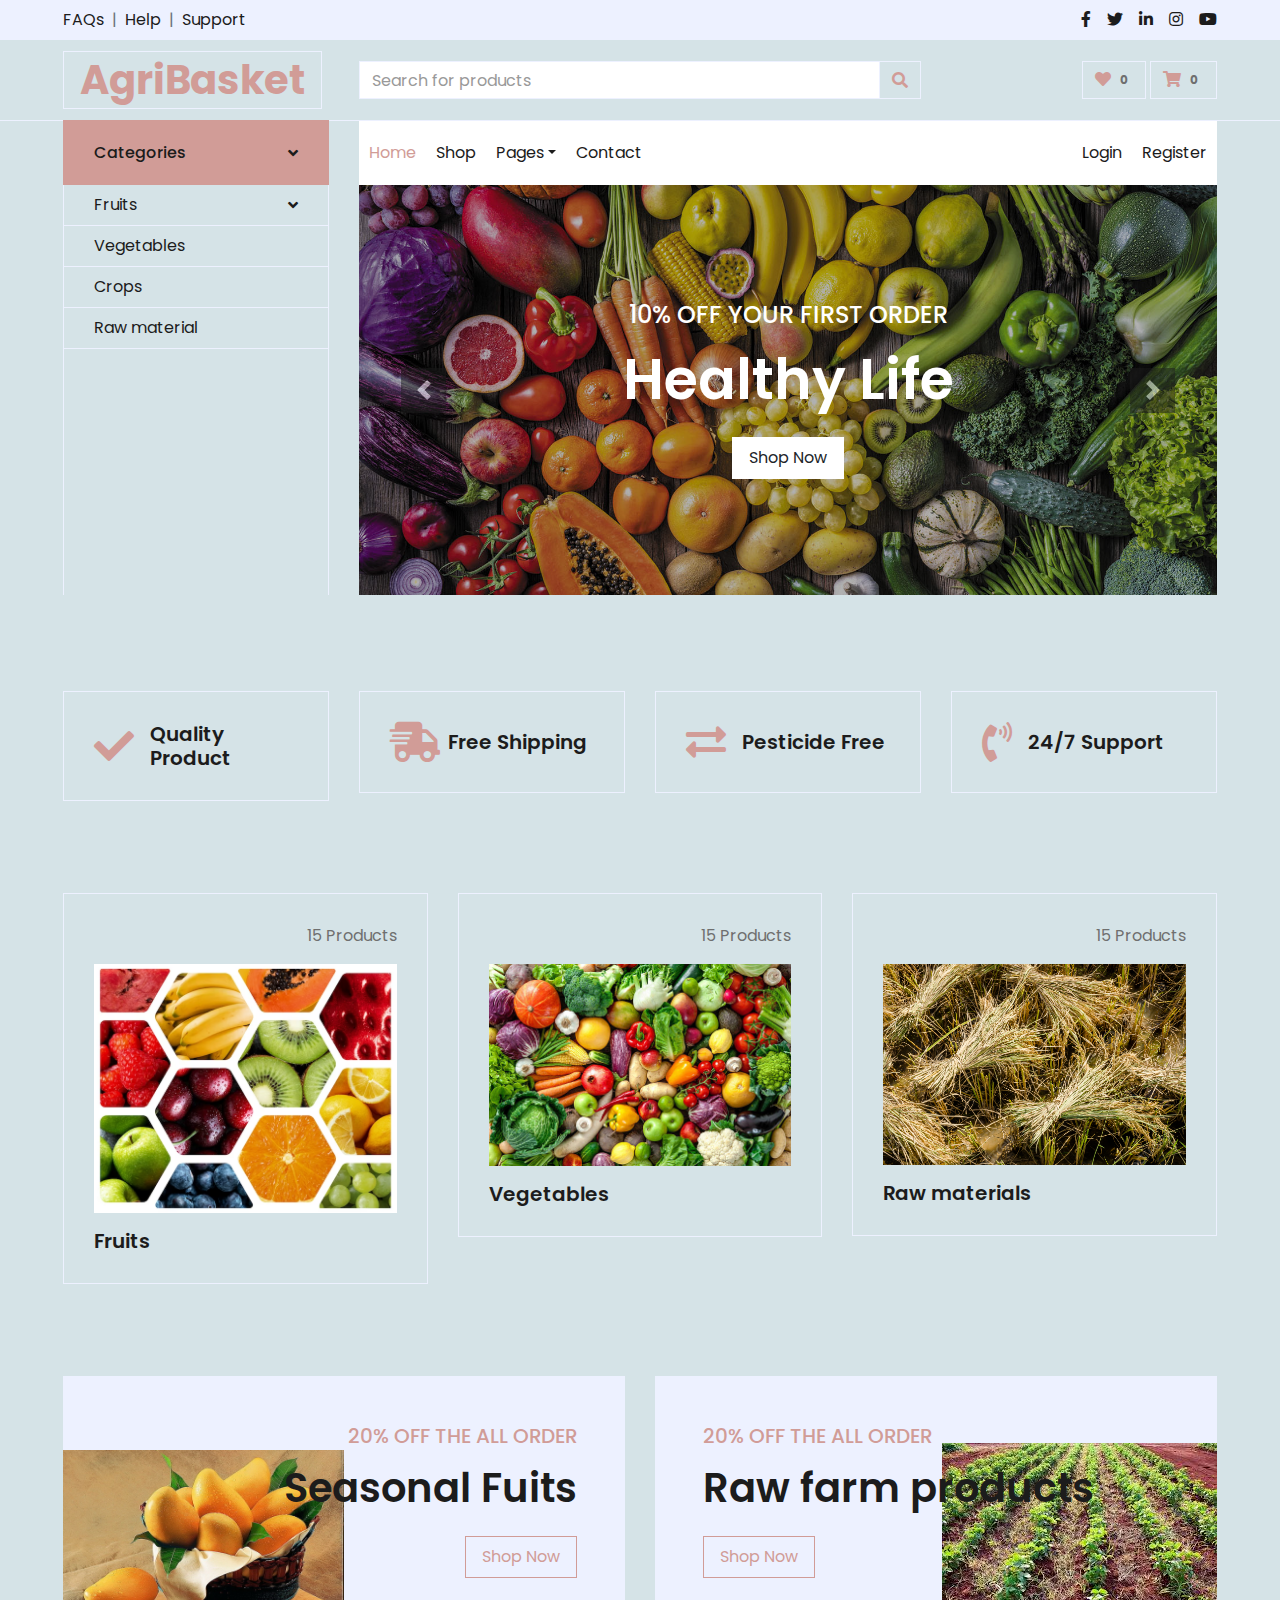
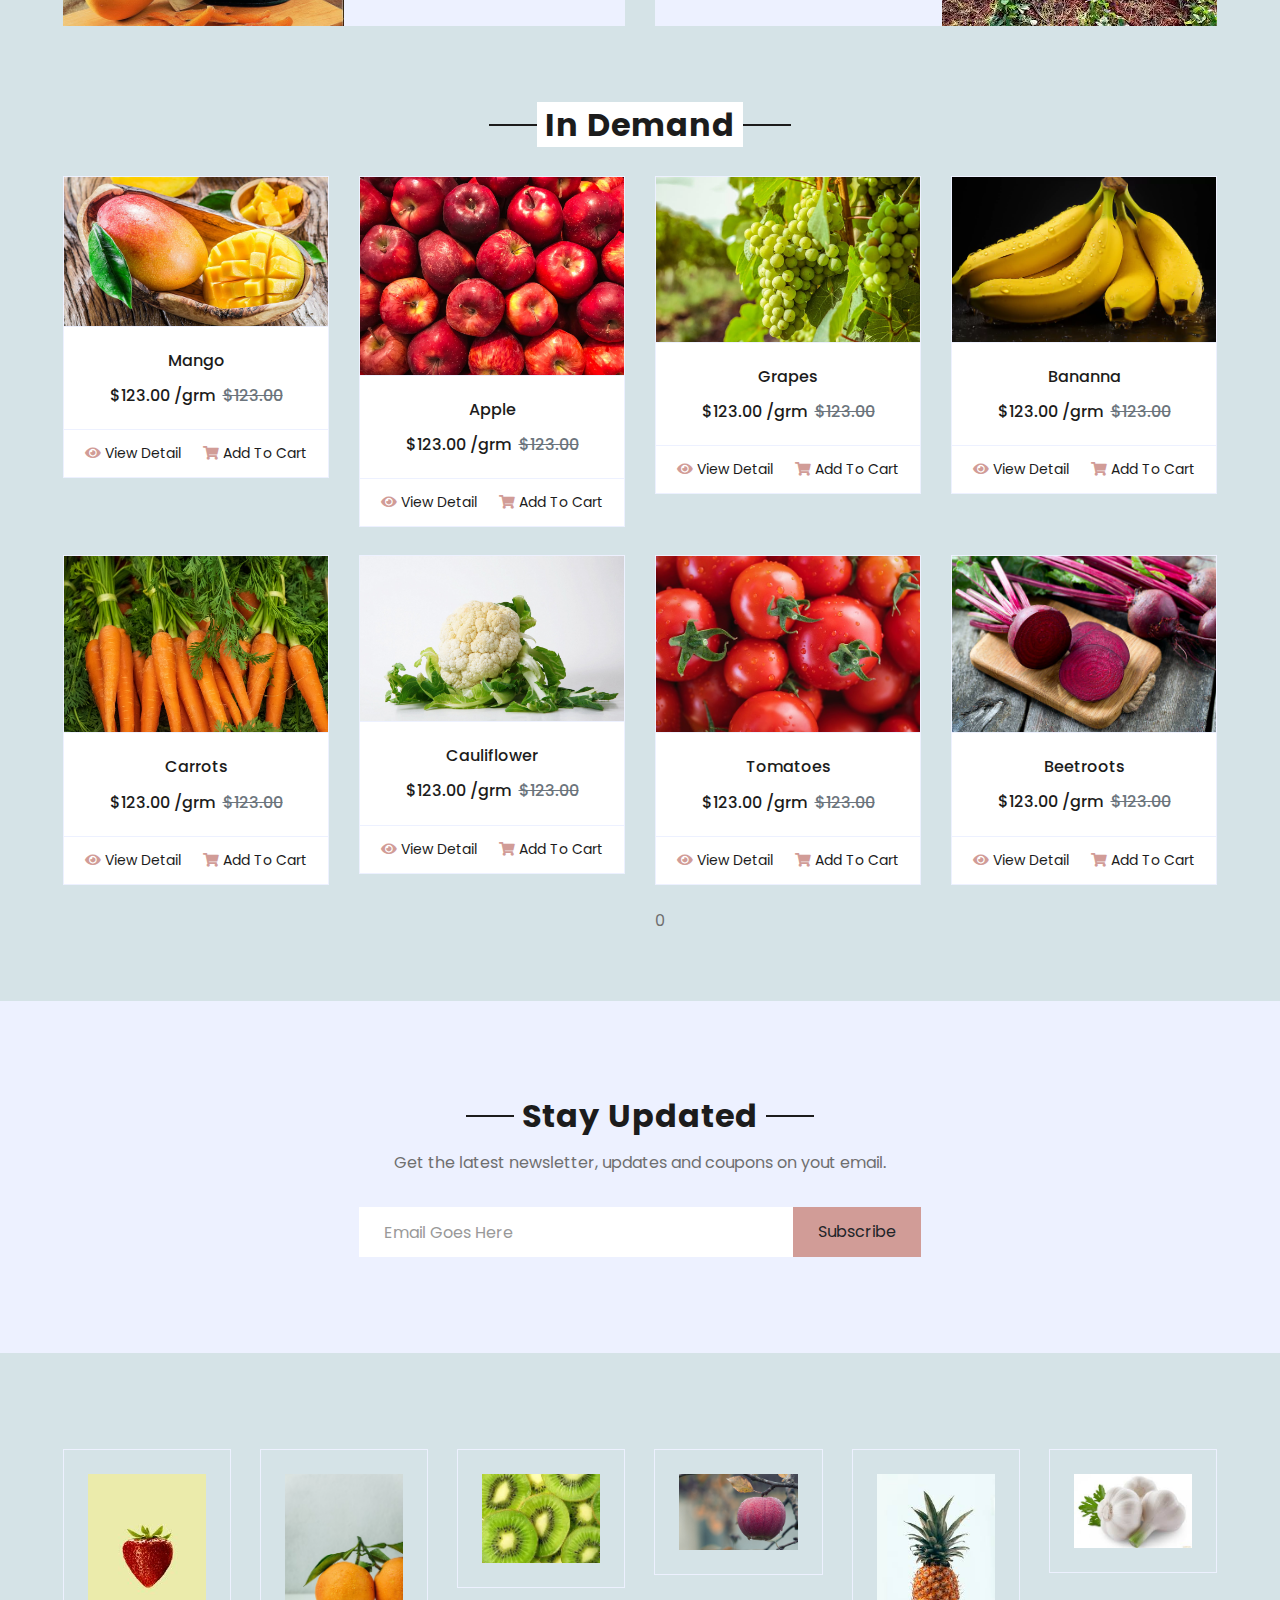
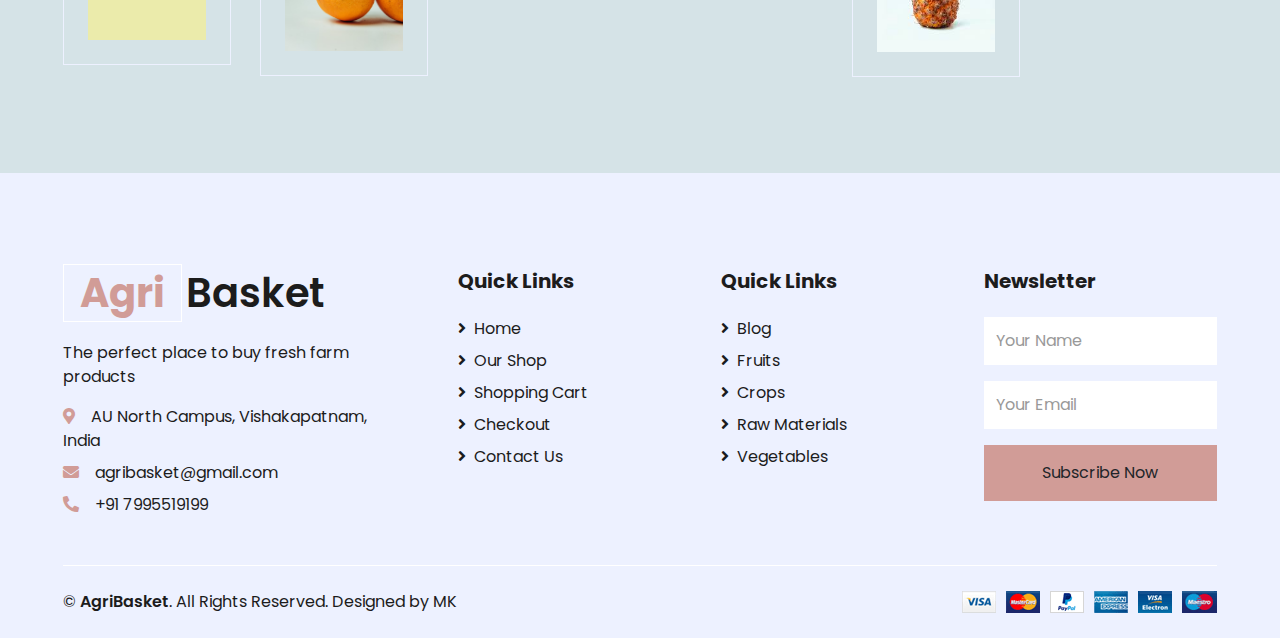
==== commit d592cbc6: "Add files via upload" ====
--- a/index.html
+++ b/index.html
@@ -5,8 +5,8 @@
     <meta charset="utf-8">
     <title>Agri-Basket</title>
     <meta content="width=device-width, initial-scale=1.0" name="viewport">
-    <meta content="Free HTML Templates" name="keywords">
-    <meta content="Free HTML Templates" name="description">
+    <meta content="E-Commerce for farmers" name="keywords">
+    <meta content="E-Commerce for farmers" name="description">
 
     <!-- Favicon -->
     <link href="img/favicon.ico" rel="icon">
@@ -40,19 +40,19 @@
             </div>
             <div class="col-lg-6 text-center text-lg-right">
                 <div class="d-inline-flex align-items-center">
-                    <a class="text-dark px-2" href="">
+                    <a class="text-dark px-2" href="facebook.com">
                         <i class="fab fa-facebook-f"></i>
                     </a>
-                    <a class="text-dark px-2" href="">
+                    <a class="text-dark px-2" href="twitter.com">
                         <i class="fab fa-twitter"></i>
                     </a>
-                    <a class="text-dark px-2" href="">
+                    <a class="text-dark px-2" href="linkedin.com">
                         <i class="fab fa-linkedin-in"></i>
                     </a>
-                    <a class="text-dark px-2" href="">
+                    <a class="text-dark px-2" href="instagram.com">
                         <i class="fab fa-instagram"></i>
                     </a>
-                    <a class="text-dark pl-2" href="">
+                    <a class="text-dark pl-2" href="youtube.com">
                         <i class="fab fa-youtube"></i>
                     </a>
                 </div>
@@ -61,7 +61,7 @@
         <div class="row align-items-center py-3 px-xl-5">
             <div class="col-lg-3 d-none d-lg-block">
                 <a href="" class="text-decoration-none">
-                    <h1 class="m-0 display-5 font-weight-semi-bold"><span class="text-primary font-weight-bold border px-3 mr-1">AgroBasket</span></h1>
+                    <h1 class="m-0 display-5 font-weight-semi-bold"><span class="text-primary font-weight-bold border px-3 mr-1">AgriBasket</span></h1>
                 </a>
             </div>
             <div class="col-lg-6 col-6 text-left">
@@ -104,14 +104,14 @@
                         <div class="nav-item dropdown">
                             <a href="#" class="nav-link" data-toggle="dropdown">Fruits <i class="fa fa-angle-down float-right mt-1"></i></a>
                             <div class="dropdown-menu position-absolute bg-secondary border-0 rounded-0 w-100 m-0">
-                                <a href="" class="dropdown-item">Seasonal Fruits</a>
-                                <a href="" class="dropdown-item">Currentlt Available Fruits</a>
-                                <a href="" class="dropdown-item">High in demand fruits</a>
-                            </div>
-                        </div>
-                        <a href="" class="nav-item nav-link">Vegetables</a>
-                        <a href="" class="nav-item nav-link">Crops</a>
-                        <a href="" class="nav-item nav-link">Raw material</a>
+                                <a href="Seasonal Fruits.html" class="dropdown-item">Seasonal Fruits</a>
+                                <a href="Available Fruits.html" class="dropdown-item">Available Fruits</a>
+                                <a href="High in demand.html" class="dropdown-item">High in demand fruits</a>
+                            </div>
+                        </div>
+                        <a href="Vegetables.html" class="nav-item nav-link">Vegetables</a>
+                        <a href="Crops.html" class="nav-item nav-link">Crops</a>
+                        <a href="Raw materials.html" class="nav-item nav-link">Raw material</a>
 
                     </div>
                 </nav>
@@ -128,7 +128,7 @@
                         <div class="navbar-nav mr-auto py-0">
                             <a href="index.html" class="nav-item nav-link active">Home</a>
                             <a href="shop.html" class="nav-item nav-link">Shop</a>
-                            <a href="detail.html" class="nav-item nav-link">Shop Detail</a>
+                            
                             <div class="nav-item dropdown">
                                 <a href="#" class="nav-link dropdown-toggle" data-toggle="dropdown">Pages</a>
                                 <div class="dropdown-menu rounded-0 m-0">
@@ -152,7 +152,7 @@
                                 <div class="p-3" style="max-width: 700px;">
                                     <h4 class="text-light text-uppercase font-weight-medium mb-3">10% Off Your First Order</h4>
                                     <h3 class="display-4 text-white font-weight-semi-bold mb-4">Healthy Life</h3>
-                                    <a href="" class="btn btn-light py-2 px-3">Shop Now</a>
+                                    <a href="shop.html" class="btn btn-light py-2 px-3">Shop Now</a>
                                 </div>
                             </div>
                         </div>
@@ -162,7 +162,7 @@
                                 <div class="p-3" style="max-width: 700px;">
                                     <h4 class="text-light text-uppercase font-weight-medium mb-3">10% Off Your First Order</h4>
                                     <h3 class="display-4 text-white font-weight-semi-bold mb-4">Reasonable Price</h3>
-                                    <a href="" class="btn btn-light py-2 px-3">Shop Now</a>
+                                    <a href="shop.html" class="btn btn-light py-2 px-3">Shop Now</a>
                                 </div>
                                 
                                
@@ -188,7 +188,7 @@
 
 
     <!-- Featured Start -->
-    <div class="container-fluid pt-3">
+    <div class="container-fluid pt-5">
         <div class="row px-xl-5 pb-3">
             <div class="col-lg-3 col-md-6 col-sm-12 pb-1">
                 <div class="d-flex align-items-center border mb-4" style="padding: 30px;">
@@ -202,26 +202,20 @@
                     <h5 class="font-weight-semi-bold m-0">Free Shipping</h5>
                 </div>
             </div>
-            <div class="col-lg-4 col-md-6 col-sm-12 pb-1">
+            <div class="col-lg-3 col-md-6 col-sm-12 pb-1">
                 <div class="d-flex align-items-center border mb-4" style="padding: 30px;">
-                    <h1 class="fa fa-phone-volume text-primary m-0 mr-4"></h1>
+                    <h1 class="fas fa-exchange-alt text-primary m-0 mr-3"></h1>
                     <h5 class="font-weight-semi-bold m-0">Pesticide Free</h5>
                 </div>
             </div>
-       
             <div class="col-lg-3 col-md-6 col-sm-12 pb-1">
                 <div class="d-flex align-items-center border mb-4" style="padding: 30px;">
                     <h1 class="fa fa-phone-volume text-primary m-0 mr-3"></h1>
                     <h5 class="font-weight-semi-bold m-0">24/7 Support</h5>
                 </div>
             </div>
-     
-        </div>
-    </div>
-
-   
-</div>
-</div>
+        </div>
+    </div>
     <!-- Featured End -->
 
 
@@ -231,7 +225,7 @@
             <div class="col-lg-4 col-md-6 pb-1">
                 <div class="cat-item d-flex flex-column border mb-4" style="padding: 30px;">
                     <p class="text-right">15 Products</p>
-                    <a href="" class="cat-img position-relative overflow-hidden mb-3">
+                    <a href="Seasonal Fruits.html" class="cat-img position-relative overflow-hidden mb-3">
                         <img class="img-fluid" src="img/cat-1.jpg" alt="">
                     </a>
                     <h5 class="font-weight-semi-bold m-0">Fruits</h5>
@@ -240,7 +234,7 @@
             <div class="col-lg-4 col-md-6 pb-1">
                 <div class="cat-item d-flex flex-column border mb-4" style="padding: 30px;">
                     <p class="text-right">15 Products</p>
-                    <a href="" class="cat-img position-relative overflow-hidden mb-3">
+                    <a href="Vegetables.html" class="cat-img position-relative overflow-hidden mb-3">
                         <img class="img-fluid" src="img/cat-2.jpg" alt="">
                     </a>
                     <h5 class="font-weight-semi-bold m-0">Vegetables</h5>
@@ -249,7 +243,7 @@
             <div class="col-lg-4 col-md-6 pb-1">
                 <div class="cat-item d-flex flex-column border mb-4" style="padding: 30px;">
                     <p class="text-right">15 Products</p>
-                    <a href="" class="cat-img position-relative overflow-hidden mb-3">
+                    <a href="Raw materials.html" class="cat-img position-relative overflow-hidden mb-3">
                         <img class="img-fluid" src="img/cat-3.jpg" alt="">
                     </a>
                     <h5 class="font-weight-semi-bold m-0">Raw materials</h5>
@@ -506,11 +500,11 @@
         <div class="row px-xl-5 pt-5">
             <div class="col-lg-4 col-md-12 mb-5 pr-3 pr-xl-5">
                 <a href="" class="text-decoration-none">
-                    <h1 class="mb-4 display-5 font-weight-semi-bold"><span class="text-primary font-weight-bold border border-white px-3 mr-1">Agro</span>Basket</h1>
+                    <h1 class="mb-4 display-5 font-weight-semi-bold"><span class="text-primary font-weight-bold border border-white px-3 mr-1">Agri</span>Basket</h1>
                 </a>
                 <p>The perfect place to buy fresh farm products</p>
                 <p class="mb-2"><i class="fa fa-map-marker-alt text-primary mr-3"></i>AU North Campus, Vishakapatnam, India</p>
-                <p class="mb-2"><i class="fa fa-envelope text-primary mr-3"></i>agrobasket@gmail.com</p>
+                <p class="mb-2"><i class="fa fa-envelope text-primary mr-3"></i>agribasket@gmail.com</p>
                 <p class="mb-0"><i class="fa fa-phone-alt text-primary mr-3"></i>+91 7995519199</p>
             </div>
             <div class="col-lg-8 col-md-12">
@@ -520,7 +514,6 @@
                         <div class="d-flex flex-column justify-content-start">
                             <a class="text-dark mb-2" href="index.html"><i class="fa fa-angle-right mr-2"></i>Home</a>
                             <a class="text-dark mb-2" href="shop.html"><i class="fa fa-angle-right mr-2"></i>Our Shop</a>
-                            <a class="text-dark mb-2" href="detail.html"><i class="fa fa-angle-right mr-2"></i>Shop Detail</a>
                             <a class="text-dark mb-2" href="cart.html"><i class="fa fa-angle-right mr-2"></i>Shopping Cart</a>
                             <a class="text-dark mb-2" href="checkout.html"><i class="fa fa-angle-right mr-2"></i>Checkout</a>
                             <a class="text-dark" href="contact.html"><i class="fa fa-angle-right mr-2"></i>Contact Us</a>
@@ -529,12 +522,11 @@
                     <div class="col-md-4 mb-5">
                         <h5 class="font-weight-bold text-dark mb-4">Quick Links</h5>
                         <div class="d-flex flex-column justify-content-start">
-                            <a class="text-dark mb-2" href="index.html"><i class="fa fa-angle-right mr-2"></i>Home</a>
-                            <a class="text-dark mb-2" href="shop.html"><i class="fa fa-angle-right mr-2"></i>Our Shop</a>
-                            <a class="text-dark mb-2" href="detail.html"><i class="fa fa-angle-right mr-2"></i>Shop Detail</a>
-                            <a class="text-dark mb-2" href="cart.html"><i class="fa fa-angle-right mr-2"></i>Shopping Cart</a>
-                            <a class="text-dark mb-2" href="checkout.html"><i class="fa fa-angle-right mr-2"></i>Checkout</a>
-                            <a class="text-dark" href="contact.html"><i class="fa fa-angle-right mr-2"></i>Contact Us</a>
+                            <a class="text-dark mb-2" href="Blog.html"><i class="fa fa-angle-right mr-2"></i>Blog</a>
+                            <a class="text-dark mb-2" href="Seasonal Fruits.html"><i class="fa fa-angle-right mr-2"></i>Fruits</a>
+                            <a class="text-dark mb-2" href="Crops.html"><i class="fa fa-angle-right mr-2"></i>Crops</a>
+                            <a class="text-dark mb-2" href="Raw materials.html"><i class="fa fa-angle-right mr-2"></i>Raw Materials</a>
+                            <a class="text-dark" href="Vegetables.html"><i class="fa fa-angle-right mr-2"></i>Vegetables</a>
                         </div>
                     </div>
                     <div class="col-md-4 mb-5">
@@ -558,7 +550,7 @@
         <div class="row border-top border-light mx-xl-5 py-4">
             <div class="col-md-6 px-xl-0">
                 <p class="mb-md-0 text-center text-md-left text-dark">
-                    &copy; <a class="text-dark font-weight-semi-bold" href="#">AgroBasket</a>. All Rights Reserved. Designed
+                    &copy; <a class="text-dark font-weight-semi-bold" href="#">AgriBasket</a>. All Rights Reserved. Designed
                     by MK
                 
                 </p>
